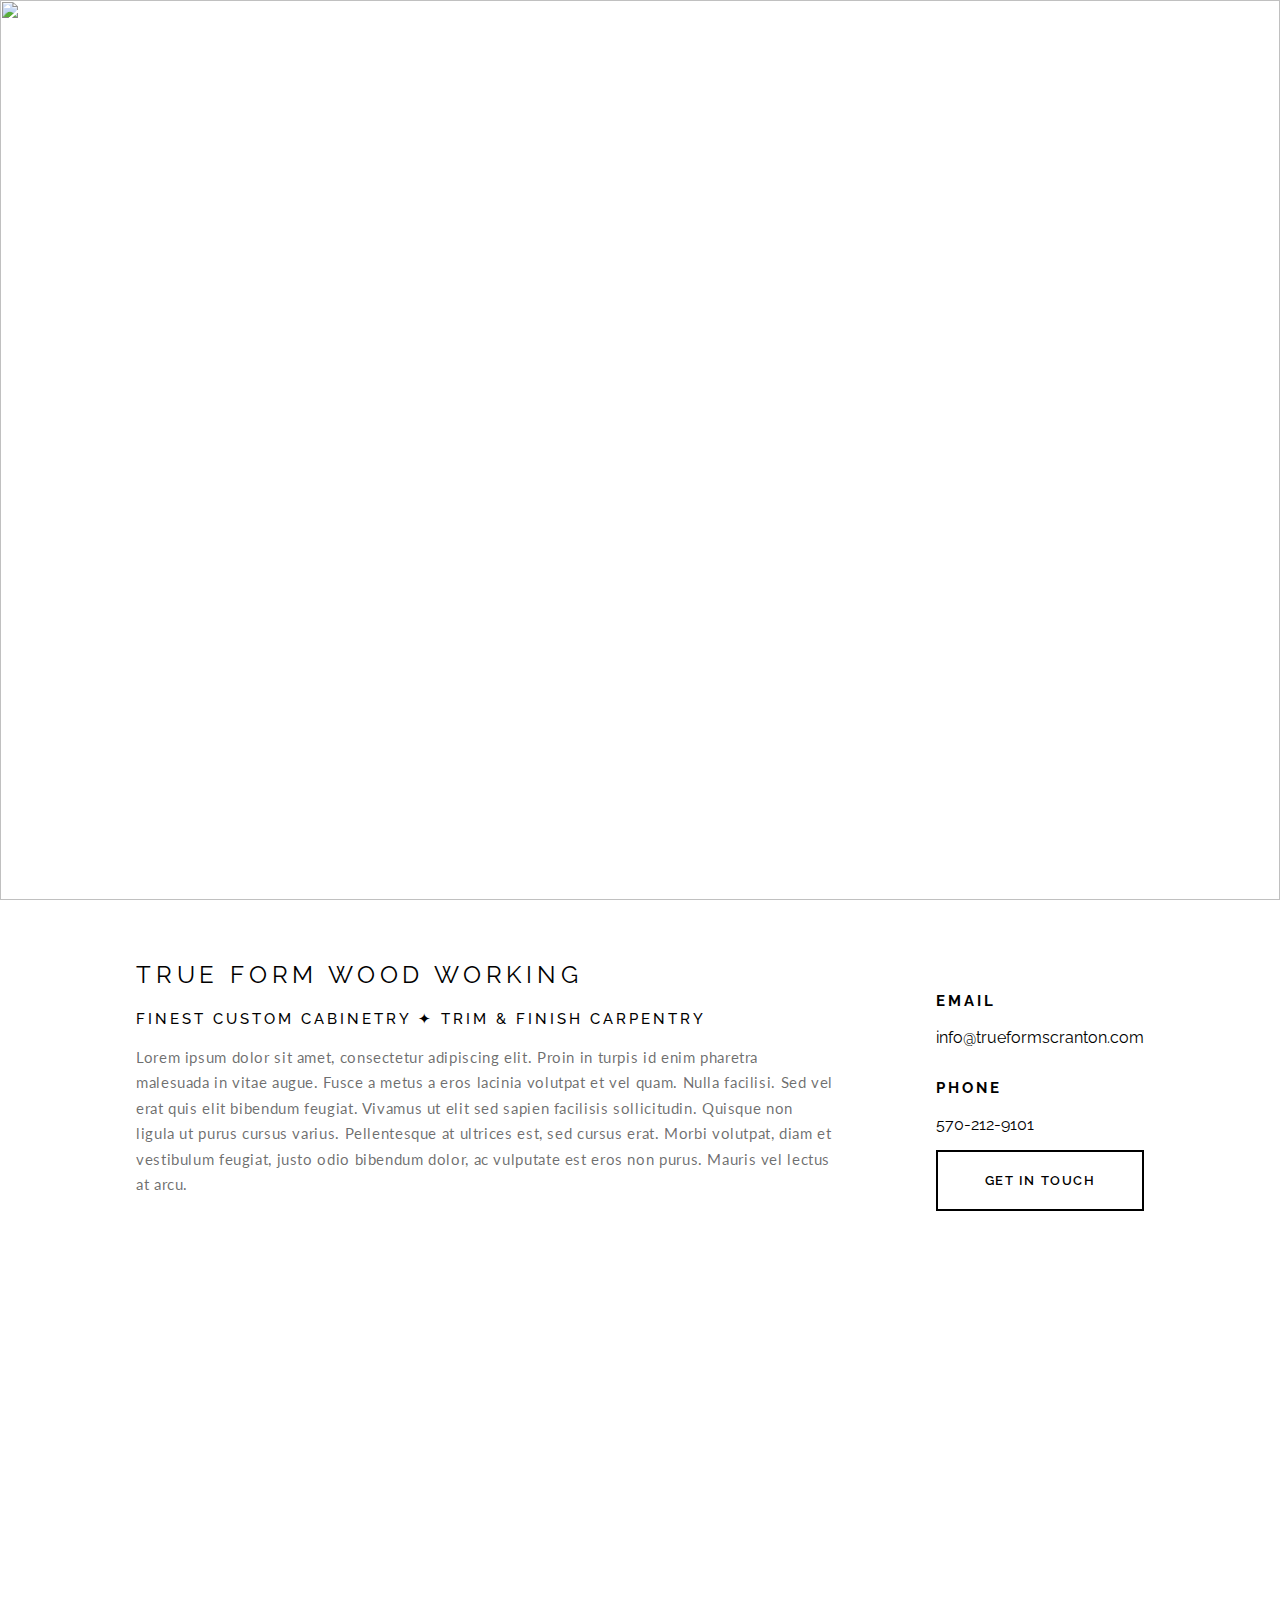
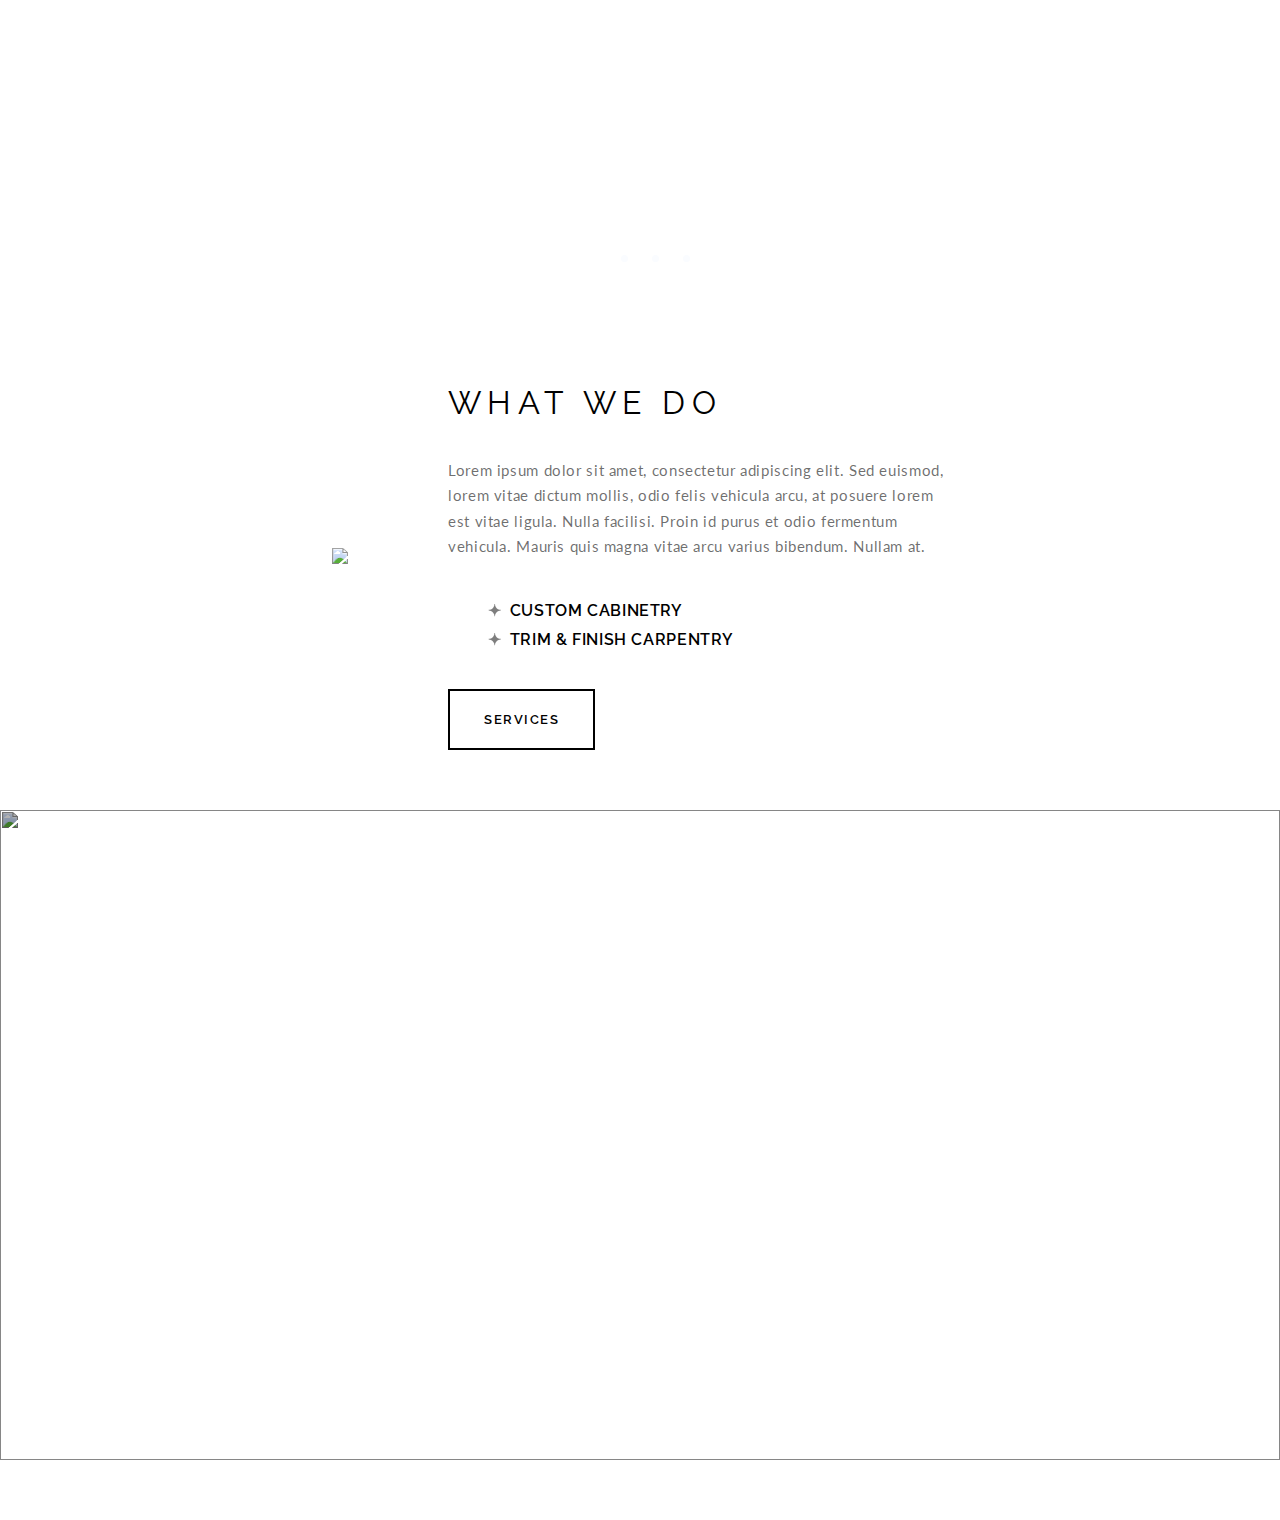
==== index.html @ 5f3b367c "Primo Commito for True Form Woodworking" ====
<!DOCTYPE html>
<html lang="en">
<head>
    <meta charset="UTF-8">
    <meta name="viewport" content="width=device-width, initial-scale=1.0">
    <link rel="stylesheet" href="https://cdnjs.cloudflare.com/ajax/libs/animate.css/4.1.1/animate.min.css"/>
    <link rel="stylesheet" href="styles.css">
    <title>True Form Wood Working</title>
</head>
    <body>
        <header>
            <div class="nav-wrapper">
                <nav class="navbar">
                    <a href="#" class="nav-link">HOME</a>
                    <a href="#" class="nav-link">SERVICES</a>
                    <a href="#" class="nav-link">PORTFOLIO</a>
                    <a href="#" class="nav-link">CONTACT</a>
                </nav>            
            </div>
        </header>

        <div class="main">

            <section style="padding:0;">

                <div class="landing-container">
                    <img class="landing-banner" src="https://picsum.photos/1920/1080">
                    <div class="landing-banner-center">
                        <img class="landing-elem left" src="./images/flourish.png">
                        <div class="landing-content-wrapper">
                            <img src="logo.png" alt="True Form Logo" class="logo">
                            <h1>TRUEFORM</h1>
                        </div>
                        <img class="landing-elem right-fl" src="./images/flourish.png">
                    </div>
                </div>

            </section>



            <section>


                <div class="hero-container">
                    <div class="hero-desc">
                        <h2>TRUE FORM WOOD WORKING</h2>
                        <h3>FINEST CUSTOM CABINETRY ✦ TRIM & FINISH CARPENTRY</h3>
                        <p>Lorem ipsum dolor sit amet, consectetur adipiscing elit. Proin in turpis id enim pharetra malesuada in vitae augue. Fusce a metus a eros lacinia volutpat et vel quam. Nulla facilisi. Sed vel erat quis elit bibendum feugiat. Vivamus ut elit sed sapien facilisis sollicitudin. Quisque non ligula ut purus cursus varius. Pellentesque at ultrices est, sed cursus erat. Morbi volutpat, diam et vestibulum feugiat, justo odio bibendum dolor, ac vulputate est eros non purus. Mauris vel lectus at arcu.</p>
                    </div>
                    <div class="hero-contact">
                        <div>
                            <h3>EMAIL</h3>
                            <p>info@trueformscranton.com</p>
                        </div>
                        <div>
                            <h3>PHONE</h3>
                            <p>570-212-9101</p>
                        </div>
                        <a href="/contact">Get in Touch</a>
                    </div>
                </div>


            </section>



            <section>

                <!-- 4 Image Carousel -->
                <div class="carousel-container">
                    
                    <div class="carousel darken">
                        <div class="carousel-slide" style="background-image: url('https://picsum.photos/1920/1080?random=1');"></div>
                        <div class="carousel-slide" style="background-image: url('https://picsum.photos/1920/1080?random=2');"></div>
                        <div class="carousel-slide" style="background-image: url('https://picsum.photos/1920/1080?random=3');"></div>
                        <div class="carousel-slide" style="background-image: url('https://picsum.photos/1920/1080?random=4');"></div>
                    </div>

                    <div class="carousel-indicators">
                        <span class="indicator active"></span>
                        <span class="indicator"></span>
                        <span class="indicator"></span>
                        <span class="indicator"></span>
                    </div>

                    <div class="carousel-arrow left" onclick="previousSlide()"><</div>
                    <div class="carousel-arrow right" onclick="nextSlide()">></div>

                </div>


            </section>



            <section>


                <div class="services-container">
                    <img class="services-image" src="https://picsum.photos/500/600">
                    <div class="services-desc">
                        <h1>WHAT WE DO</h1>
                        <p>Lorem ipsum dolor sit amet, consectetur adipiscing elit. Sed euismod, lorem vitae dictum mollis, odio felis vehicula arcu, at posuere lorem est vitae ligula. Nulla facilisi. Proin id purus et odio fermentum vehicula. Mauris quis magna vitae arcu varius bibendum. Nullam at.</p>
                        <ul class="service-list">
                            <li>CUSTOM CABINETRY</li>
                            <li>TRIM & FINISH CARPENTRY</li>
                        </ul>
                        <a href="/services">SERVICES</a>
                    </div>
                </div>


            </section>



            <section>


                <div class="full-image-container">
                    <img class="full-image darken" src="https://picsum.photos/1920/1080">
                    <p class="post-hero-p">Quality Craftsmanship</p>
                </div>


            </section>



            <section></section>

        </div>
    </body>
    <script src="scripts.js"></script>
    </script>
</html>
---- styles.css ----
@import url('https://fonts.googleapis.com/css2?family=Raleway:ital,wght@0,100;0,200;0,300;0,400;0,500;0,600;0,700;0,800;0,900;1,100;1,200;1,300;1,400;1,500;1,600;1,700;1,800;1,900&display=swap');
@import url('https://fonts.googleapis.com/css2?family=Lato:ital,wght@0,400;0,700;0,900;1,400;1,700&family=Open+Sans:wght@500&display=swap');

* {
    font-family: Raleway, sans-serif;
    font-weight: 400;
    scroll-behavior: smooth;
}

/* Resetting default margins and paddings */
body, html, .main {
    margin: 0;
    padding: 0;
    width: 100%;
    overflow-x: hidden; /* Prevent horizontal scrolling */
}

strong {
    font-weight: 800;
}

section {
    width: 100%;
    padding: 20px 0px;
}

.full-image-container {
    position: relative;
    display: flex;
    justify-content: center;
    align-items: center;
    width: 100%;
}

.full-image {
    display: block;
    width: 100%;
    height: 650px; /* So it doesn't grow beyond the viewport height */
    object-fit: cover;
}

.darken {
    filter: brightness(.7);
}


/* --------------------------- NAVBAR --------------------------- */

.navbar {
    z-index: 100;
    right: 20px;
    gap: 30px;
    height: 90px;
    display: flex;
    position: fixed;
    align-items: center;
    justify-content: center;
    padding: 1rem 2rem 0 2rem;
}

.nav-link {
    position: relative;
    font-weight: 500;
    font-size: 13px;
    color: white;
    letter-spacing: 2px;
    padding: 5px 5px;
    text-decoration: none;
    transition: background-color 0.3s;
    transition: all 0.3s ease-in-out;
}
.nav-link::after {
    content: '';
    position: absolute;
    bottom: 0;
    left: 0;
    width: 0;
    height: 2px;
    background-color: white;
    transition: width 0.3s ease-in-out;
}
.nav-link:hover::after {
    width: 100%;
}


/* --------------------------- LANDING --------------------------- */

.landing-container {
    display: flex;
    margin: 0 auto;
    align-items: center;
    justify-content: center;
    position: relative;
    min-width: 100vw;
    height: 100vh;
}

.landing-banner {
    width: 100%;
    height: 100%;
    display: block;
    object-fit: cover;
    object-position: center;
}

.landing-banner-center {
    left: 0;
    right: 0;
    margin: 0 auto;
    display: flex;
    position: absolute;
    align-items: center;
    justify-content: center;
}

@keyframes fadeInFromAbove {
    0% {
        opacity: 0;
        transform: translateY(-50px);
    }
    100% {
        opacity: 1;
        transform: translateY(0);
    }
}

.landing-content-wrapper {
    gap: 20px;
    display: flex;
    z-index: 9999;
    max-width: 600px;
    padding: 0 50px;
    align-items: center;
    flex-direction: column;
    justify-content: center;
    opacity: 0;  /* Initially hidden */
    transition: all 0.3s ease-in-out;
    animation: fadeInFromAbove 1s forwards 0.5s;  /* Fades in over 1 second after a 0.5s delay */
}

.landing-content-wrapper h1 {
    color: white;
    font-weight: 900;
    font-size: 2rem;
    letter-spacing: .2em; 
}

.landing-content-wrapper h1 span {
    display: inline-block;
    transform: translateY(0.5em);
    opacity: 0;
    transition: transform 0.2s, opacity 0.2s;
}

@keyframes fadeLeftInFromCenter {
    0% {
        opacity: 0;
        transform: translateX(50px);
    }
    100% {
        opacity: 1;
        transform: translateX(0px);
    }
}

@keyframes fadeRightInFromCenter {
    0% {
        opacity: 0;
        transform: translateX(-50px) scaleX(-1);
    }
    100% {
        opacity: 1;
        transform: translateX(0px) scaleX(-1);
    }
}

.landing-elem {
    width: 20%;
    z-index: 9999;
    transform: translateX(0);
    opacity: 0;  /* Initially hidden */
}

.left {
    animation: fadeLeftInFromCenter 1s forwards 2s;
}

.right-fl {
    -webkit-transform: scaleX(-1);
    transform: scaleX(-1);
    animation: fadeRightInFromCenter 1s forwards 2s;
}

.logo {
    height: 300px;
    padding: 0px 20px;
    filter: brightness(2);
    transition: all 0.3s ease-in-out;
}


/* --------------------------- CAROUSEL --------------------------- */

.main {
    margin: 0 auto;
    overflow: hidden;
}

.carousel-container {
    position: relative;
    width: 100%;
    height: 650px;
    margin: 0 auto;
    overflow: hidden;
}

.carousel {
    height: 100%;
    transition: transform 1s ease-in-out;
}

.carousel-slide {
    position: absolute;
    top: 0;
    left: 0;
    width: 100%;
    height: 100%;
    opacity: 0;
    transition: opacity 1s ease-in-out;
    background-size: cover;
    background-position: center;
}

.carousel-slide:nth-child(1) { /* The first slide should be visible by default */
    opacity: 1;
}

.carousel-indicators {
    display: flex;
    margin: 0 auto;
    justify-content: center;
    align-items: center;
    transform: translateY(-50px);
    gap: 20px;
}

.indicator {
    width: 7px;
    height: 7px;
    border: 2px solid white;
    border-radius: 50%;
    cursor: pointer;
    background-color: rgba(240, 248, 255, 0.359);
    transition: background-color 0.3s ease-in-out;
}

.indicator.active {
    background-color: white;
}

.carousel-arrow {
    top: 50%;
    z-index: 10;
    font-size: 2em;
    cursor: pointer;
    font-weight: 100;
    position: absolute;
    color: rgb(255, 255, 255);
    transform: translateY(-50%) scale(1, 1.5);
    transition: color 0.3s ease-in-out;
}
.carousel-arrow:hover {
    color: white;
}

.carousel-arrow.left {
    left: 20px;
}

.carousel-arrow.right {
    right: 20px;
}


/* --------------------------- HERO --------------------------- */

.hero-container {
    gap: 100px;
    margin: 0 auto;
    display: flex;
    flex-wrap: wrap;
    justify-content: center;
    align-items: center;
    max-width: 1200px;
    padding: 20px 20px 0 20px;
}

.hero-desc {
    max-width: 700px;
}

.hero-desc h2 {
    font-weight: 400;
    letter-spacing: .2em;   
}

.hero-desc h3 {
    font-weight: 500;
    font-size: 15px;
    line-height: 1.4em;
    letter-spacing: .2em;
    text-transform: uppercase;
}

.hero-desc p {
    font-family: Lato;
    font-weight: 400;
    font-size: 15px;
    line-height: 1.7em;
    letter-spacing: .63px;
    color: rgba(0,0,0,.58);
}

.hero-contact {
    display: flex;
    max-height: 200px;
    flex-direction: column;
    justify-content: space-evenly;
}

.hero-contact h3 {
    font-weight: 700;
    font-size: 15px;
    line-height: 1.4em;
    letter-spacing: .2em;
    text-transform: uppercase;
}

.hero-contact a {
    position: relative;
    color: black;
    font-size: 13px;
    font-weight: 600;
    padding: 21px 34px;
    text-decoration: none;
    letter-spacing: 1.52px;
    text-align: center;
    text-transform: uppercase;
    border: 2px solid black;
    transition: all 0.3s;
}

.hero-contact a::after {
    content: "";
    position: absolute;
    top: 0;
    right: 100%;
    bottom: 0;
    width: 0%;
    background-color: black;
    transition: all 0.3s;
    z-index: -1;
}

/* Hover effect */
.hero-contact a:hover {
    color: white;
}

.hero-contact a:hover::after {
    right: 0;
    width: 100%;
}


/* --------------------------- POST HERO --------------------------- */

.post-hero-p {
    position: absolute;
    color: white;
    font-weight: 500;
    font-size: 2rem;
    line-height: 1.4em;
    letter-spacing: .2em;
    text-transform: uppercase;
    text-align: center;
    filter: contrast(1.5);
    z-index: 2; /* To ensure the text is always on top */
}


/* ---------------------------- SERVICES ---------------------------- */

.services-container {
    gap: 100px;
    margin: 0 auto;
    display: flex;
    flex-wrap: wrap;
    justify-content: center;
    align-items: center;
    max-width: 1200px;
    padding: 20px;
}

.services-desc {
    display: flex;
    flex-direction: column;
    align-items: flex-start;
    justify-content: space-evenly;
    max-width: 700px;
}

.services-desc h1 {
    font-weight: 400;
    letter-spacing: .2em;   
}

.services-desc p {
    max-width: 500px;
    font-family: Lato;
    font-weight: 400;
    font-size: 15px;
    line-height: 1.7em;
    letter-spacing: .63px;
    color: rgba(0,0,0,.58);
}

.service-list {
    list-style-type: none;
    margin-bottom: 40px;
}

.service-list li {
    padding-top: 10px;
    font-weight: 600;
    letter-spacing: .63px;
}

.service-list li::before {
    content: "✦"; /* Custom character or symbol */
    margin-right: 8px;
    opacity: .5; /* Adjust as necessary */
}

.services-desc a {
    color: black;
    font-size: 13px;
    font-weight: 600;
    text-align: center;
    padding: 21px 34px;
    position: relative;
    text-decoration: none;
    letter-spacing: 1.52px;
    text-transform: uppercase;
    border: 2px solid black;
    transition: all 0.3s;
}

.services-desc a::before {
    content: "";
    position: absolute;
    top: 0;
    right: 100%;
    bottom: 0;
    width: 0%;
    background-color: black;
    transition: all 0.3s;
    z-index: -1;
}

/* Hover effect */
.services-desc a:hover {
    color: white;
}

.services-desc a:hover::before {
    right: 0;
    width: 100%;
}

/* --------------------------- RESPONSIVE --------------------------- */

@media (max-width: 768px) {
    .navbar {
        flex-direction: column;
    }

    .nav-link {
        margin: 0.5rem 0;
    }
}
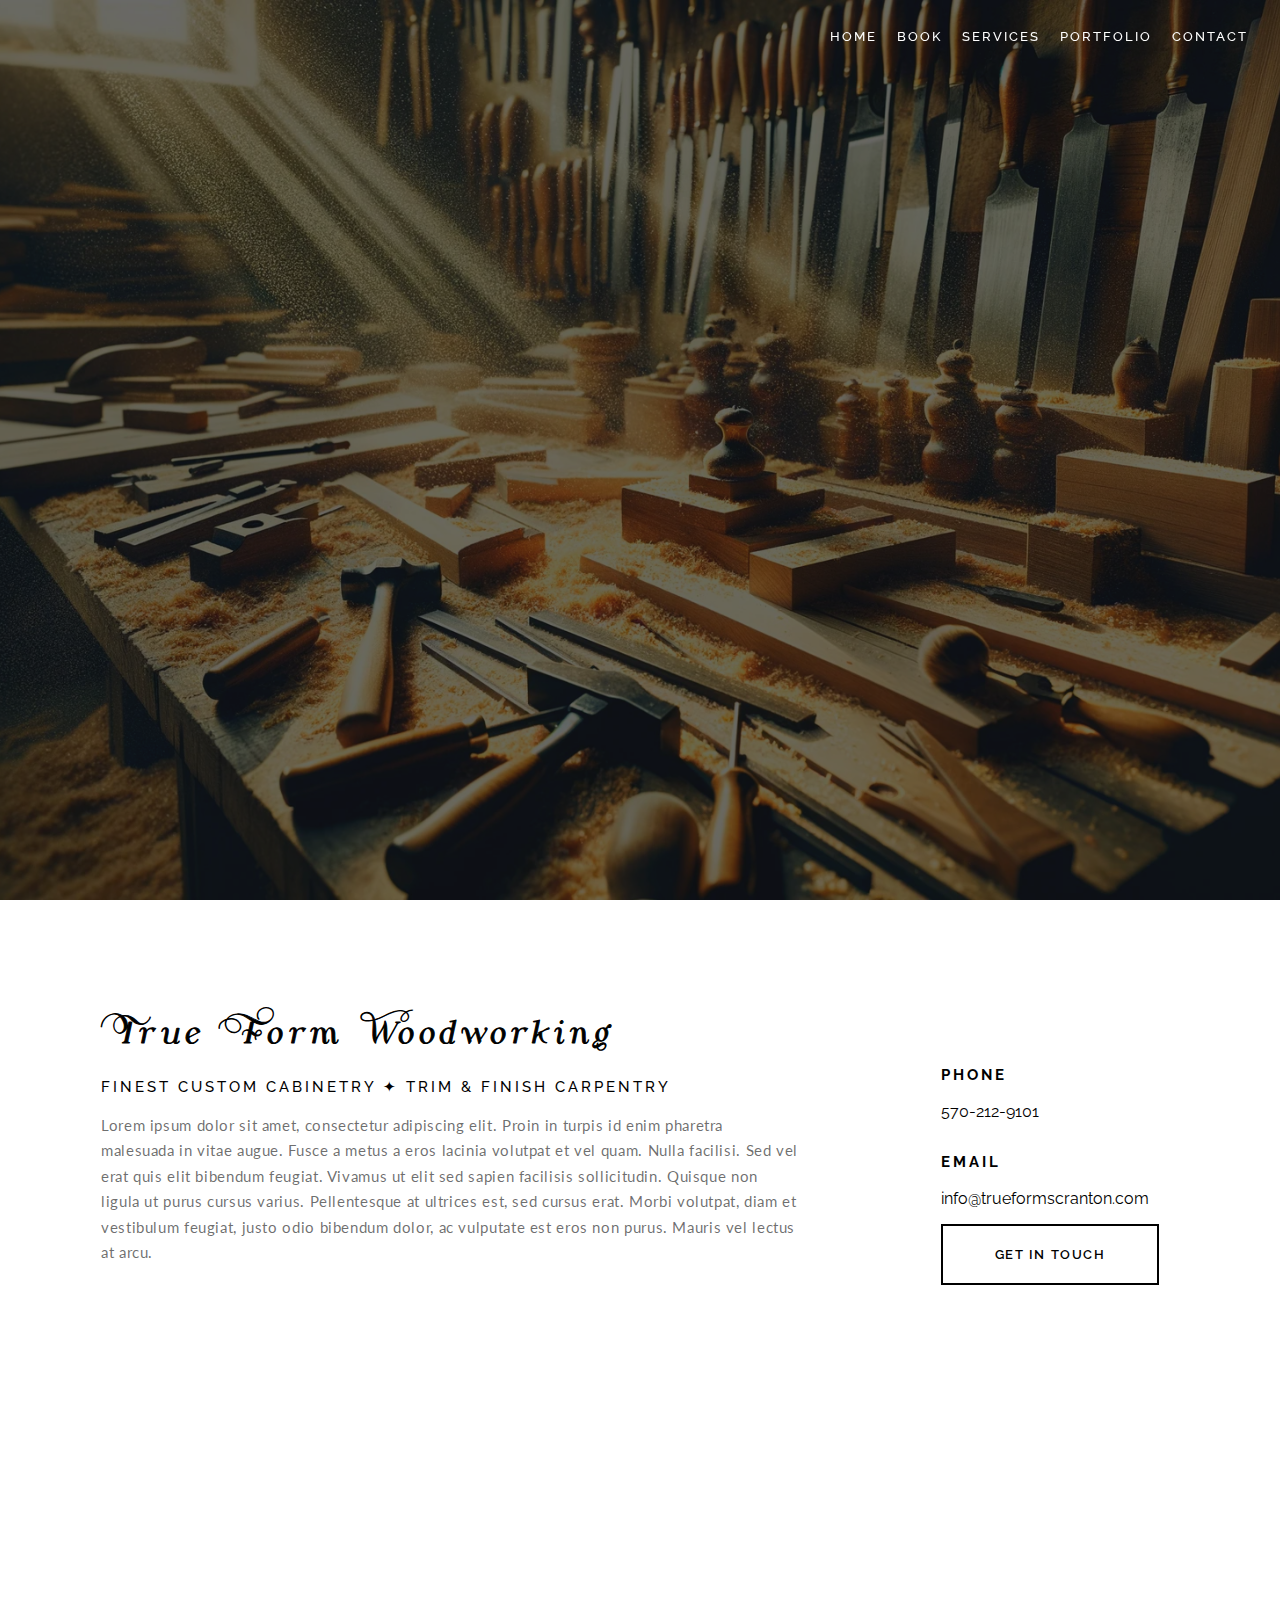
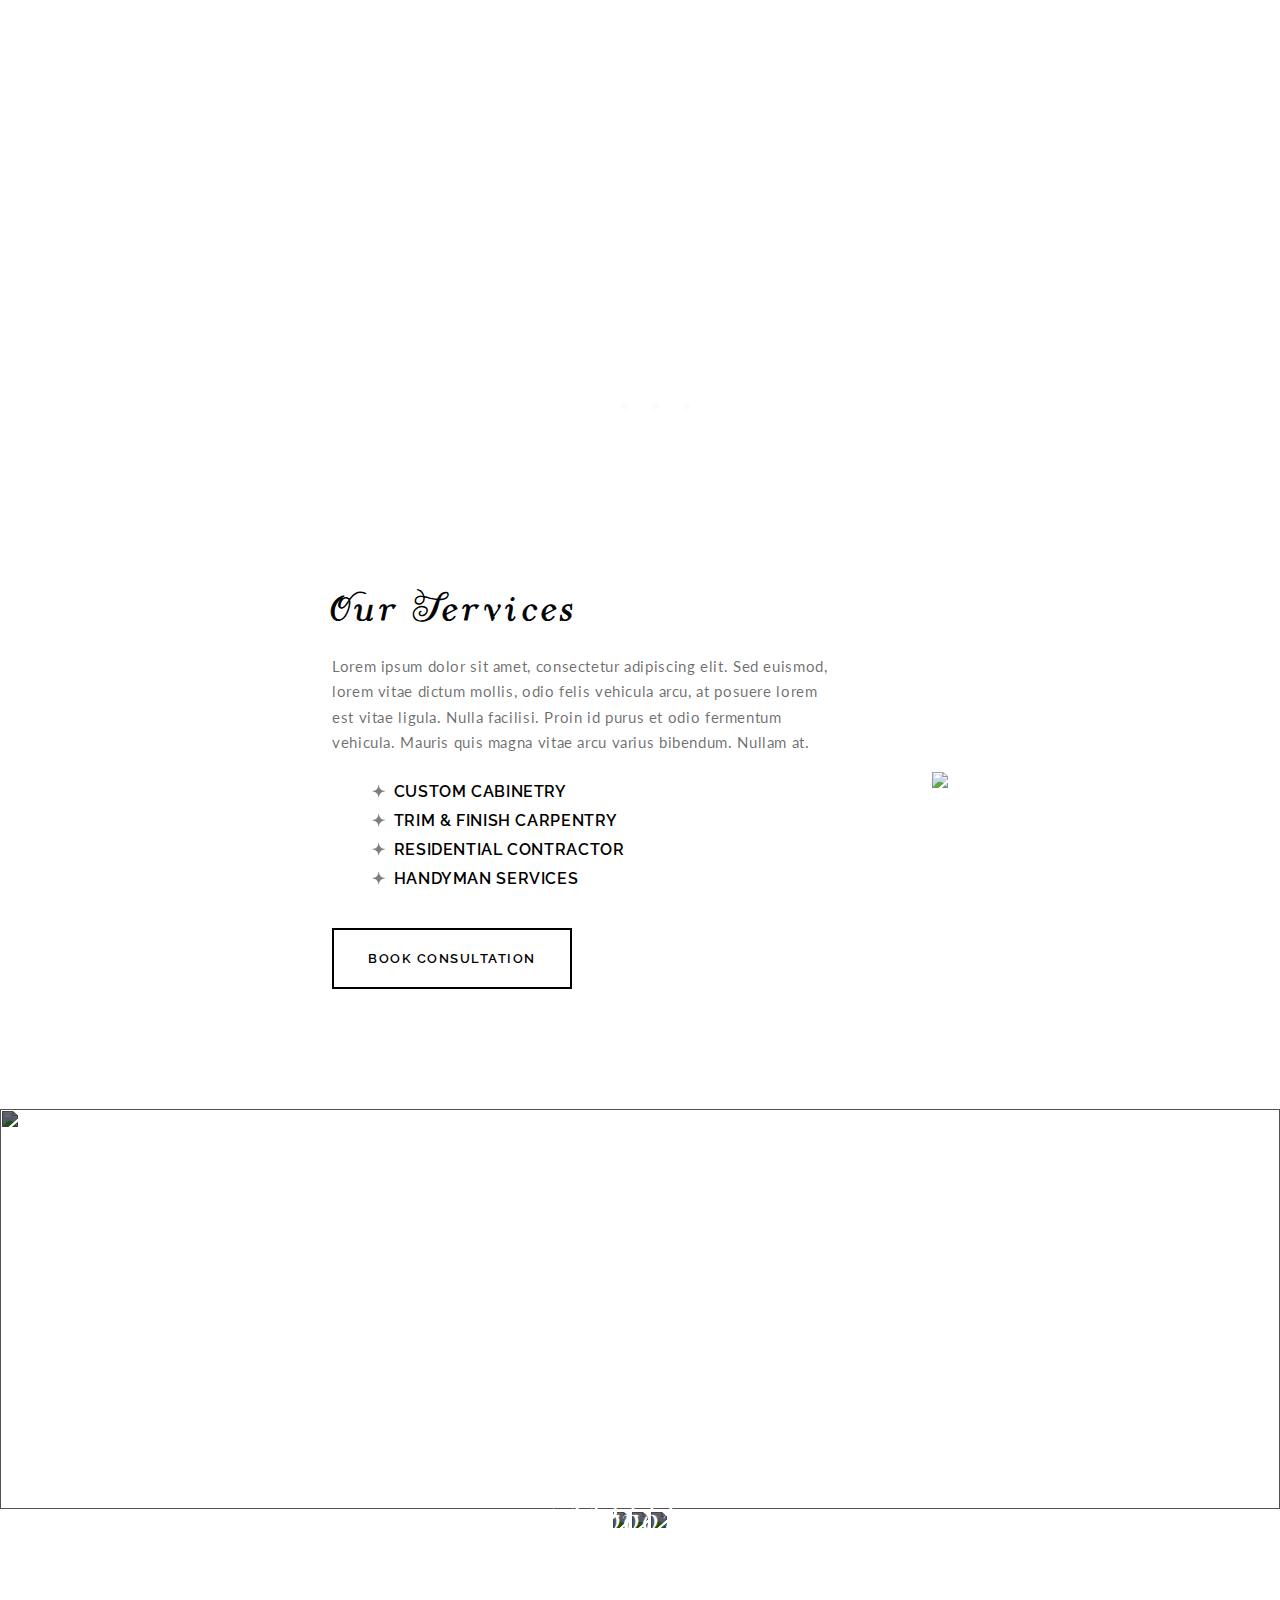
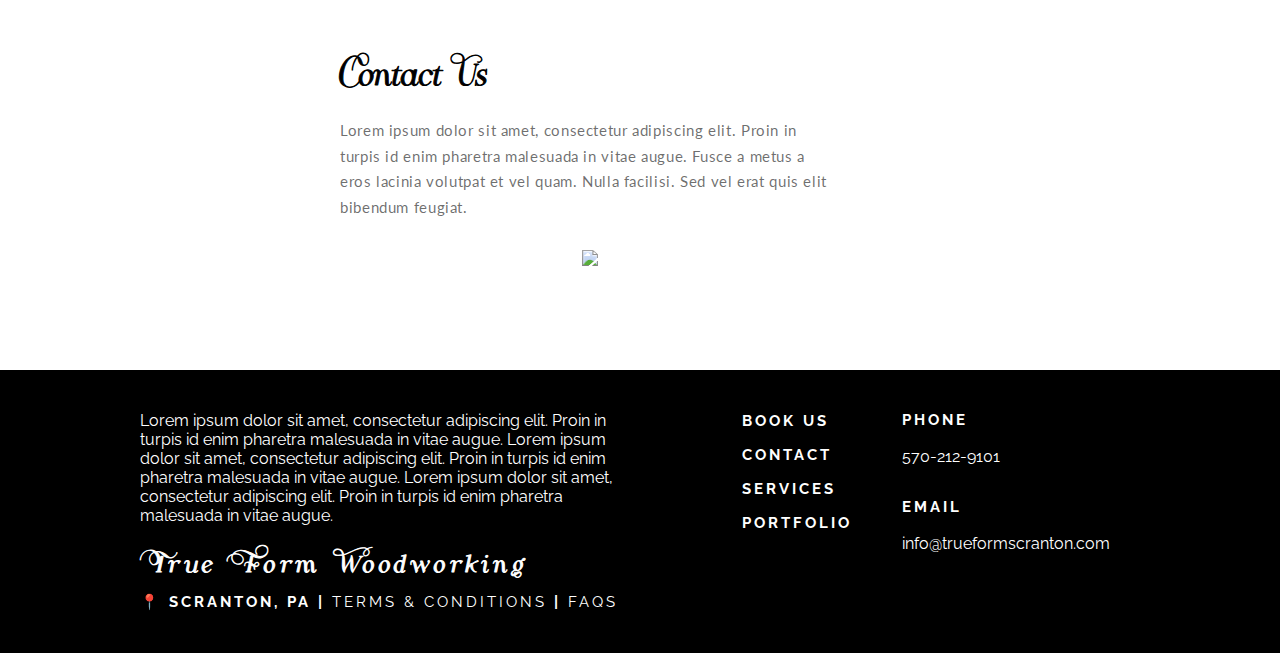
==== commit d62da770: "Web Deploy Pre-prep" ====
--- a/index.html
+++ b/index.html
@@ -1,6 +1,15 @@
 <!DOCTYPE html>
 <html lang="en">
 <head>
+    <!-- Google tag (gtag.js) -->
+    <script async src="https://www.googletagmanager.com/gtag/js?id=G-HLRBK0ZXD8"></script>
+    <script>
+    window.dataLayer = window.dataLayer || [];
+    function gtag(){dataLayer.push(arguments);}
+    gtag('js', new Date());
+
+    gtag('config', 'G-HLRBK0ZXD8');
+    </script>
     <meta charset="UTF-8">
     <meta name="viewport" content="width=device-width, initial-scale=1.0">
     <link rel="stylesheet" href="https://cdnjs.cloudflare.com/ajax/libs/animate.css/4.1.1/animate.min.css"/>
@@ -8,33 +17,50 @@
     <title>True Form Wood Working</title>
 </head>
     <body>
+
+        
         <header>
+
+
             <div class="nav-wrapper">
+                <div class="nav-toggle" id="navMenu">
+                    <hr class="top"/>
+                    <hr class="btm"/>
+                </div>
                 <nav class="navbar">
-                    <a href="#" class="nav-link">HOME</a>
-                    <a href="#" class="nav-link">SERVICES</a>
-                    <a href="#" class="nav-link">PORTFOLIO</a>
-                    <a href="#" class="nav-link">CONTACT</a>
+                    <a href="./index.html" class="nav-link">HOME</a>
+                    <a href="./schedule.html" class="nav-link">BOOK</a>
+                    <a href="./index.html#services" class="nav-link">SERVICES</a>
+                    <a href="./index.html#portfolio" class="nav-link">PORTFOLIO</a>
+                    <a href="./index.html#contact" class="nav-link">CONTACT</a>
                 </nav>            
             </div>
+
+
         </header>
 
+
+
         <div class="main">
 
-            <section style="padding:0;">
+
+            <section class="animate__animated animate__fadeIn">
+
 
                 <div class="landing-container">
-                    <img class="landing-banner" src="https://picsum.photos/1920/1080">
+                    <img class="landing-banner darken" src="./images/workshop_tools.png">
                     <div class="landing-banner-center">
-                        <img class="landing-elem left" src="./images/flourish.png">
+                        <img class="landing-elem left-fl" src="./images/flourish.png">
                         <div class="landing-content-wrapper">
-                            <img src="logo.png" alt="True Form Logo" class="logo">
-                            <h1>TRUEFORM</h1>
+                            <img src="./images/logo.png" alt="True Form Logo" class="logo">
+                            <h1>TRUEFORM‎ </h1>
+                            <h2>woodworking‎ </h2>
                         </div>
                         <img class="landing-elem right-fl" src="./images/flourish.png">
                     </div>
                 </div>
 
+
             </section>
 
 
@@ -42,22 +68,27 @@
             <section>
 
 
-                <div class="hero-container">
+                <div class="hero-container nav-color-diff">
                     <div class="hero-desc">
-                        <h2>TRUE FORM WOOD WORKING</h2>
+                        <h2>True Form Woodworking</h2>
                         <h3>FINEST CUSTOM CABINETRY ✦ TRIM & FINISH CARPENTRY</h3>
                         <p>Lorem ipsum dolor sit amet, consectetur adipiscing elit. Proin in turpis id enim pharetra malesuada in vitae augue. Fusce a metus a eros lacinia volutpat et vel quam. Nulla facilisi. Sed vel erat quis elit bibendum feugiat. Vivamus ut elit sed sapien facilisis sollicitudin. Quisque non ligula ut purus cursus varius. Pellentesque at ultrices est, sed cursus erat. Morbi volutpat, diam et vestibulum feugiat, justo odio bibendum dolor, ac vulputate est eros non purus. Mauris vel lectus at arcu.</p>
                     </div>
-                    <div class="hero-contact">
-                        <div>
-                            <h3>EMAIL</h3>
-                            <p>info@trueformscranton.com</p>
+                    <div class="hero-contact-wrapper">
+                        <div class="hero-img">
+                            <img src="https://picsum.photos/600/500?random=8">
                         </div>
-                        <div>
-                            <h3>PHONE</h3>
-                            <p>570-212-9101</p>
+                        <div class="hero-contact">
+                            <div>
+                                <h3>PHONE</h3>
+                                <p><a class="link" type="tel" href="tel:570-212-9101">570-212-9101</a></p>
+                            </div>
+                            <div>
+                                <h3>EMAIL</h3>
+                                <p><a class="link" type="email" href="mailto:info@trueformscranton.com">info@trueformscranton.com</a></p>
+                            </div>
+                            <a class="contact-btn" href="#contact">Get in Touch</a>
                         </div>
-                        <a href="/contact">Get in Touch</a>
                     </div>
                 </div>
 
@@ -67,11 +98,12 @@
 
 
             <section>
+
 
                 <!-- 4 Image Carousel -->
                 <div class="carousel-container">
                     
-                    <div class="carousel darken">
+                    <div class="carousel">
                         <div class="carousel-slide" style="background-image: url('https://picsum.photos/1920/1080?random=1');"></div>
                         <div class="carousel-slide" style="background-image: url('https://picsum.photos/1920/1080?random=2');"></div>
                         <div class="carousel-slide" style="background-image: url('https://picsum.photos/1920/1080?random=3');"></div>
@@ -95,44 +127,130 @@
 
 
 
-            <section>
-
-
-                <div class="services-container">
-                    <img class="services-image" src="https://picsum.photos/500/600">
+            <section id="services">
+
+
+                <div class="services-container nav-color-diff">
                     <div class="services-desc">
-                        <h1>WHAT WE DO</h1>
+                        <h2>Our Services</h2>
                         <p>Lorem ipsum dolor sit amet, consectetur adipiscing elit. Sed euismod, lorem vitae dictum mollis, odio felis vehicula arcu, at posuere lorem est vitae ligula. Nulla facilisi. Proin id purus et odio fermentum vehicula. Mauris quis magna vitae arcu varius bibendum. Nullam at.</p>
                         <ul class="service-list">
                             <li>CUSTOM CABINETRY</li>
                             <li>TRIM & FINISH CARPENTRY</li>
+                            <li>RESIDENTIAL CONTRACTOR</li>
+                            <li>HANDYMAN SERVICES</li>
                         </ul>
-                        <a href="/services">SERVICES</a>
-                    </div>
-                </div>
-
-
-            </section>
-
-
-
-            <section>
+                        <a href="./schedule.html">Book Consultation</a>
+                    </div>
+                    <img class="services-image" src="https://picsum.photos/500/600">
+
+                </div>
+
+
+            </section>
+
+
+
+            <section id="portfolio">
 
 
                 <div class="full-image-container">
                     <img class="full-image darken" src="https://picsum.photos/1920/1080">
-                    <p class="post-hero-p">Quality Craftsmanship</p>
-                </div>
-
-
-            </section>
-
-
-
-            <section></section>
+                    <div class="portfolio-heading">
+                        <h2 class="portfolio-header">Experienced Craftsmanship<hr/></h2>
+                        <p class="portfolio-subheader">Lorem ipsum dolor sit amet, consectetur adipiscing elit. Proin in turpis id enim pharetra malesuada in vitae augue. Fusce a metus a eros lacinia volutpat et vel quam. Nulla facilisi. Sed vel erat quis elit bibendum feugiat. Vivamus ut elit sed sapien facilisis sollicitudin.</p>
+                    </div>
+                </div>
+                <div class="portfolio-container">
+                    <div class="project">
+                        <a href="https://www.google.com">
+                            <img class="darken" src="https://picsum.photos/1080/1080?random=1">
+                            <h4>Project</h4>
+                        </a>
+                    </div>
+                    <div class="project">
+                        <a href="https://www.google.com">
+                            <img class="darken" src="https://picsum.photos/1080/1080?random=2">
+                            <h4>Project</h4>
+                        </a>
+                    </div>
+                    <div class="project">
+                        <a href="https://www.google.com">
+                            <img class="darken" src="https://picsum.photos/1080/1080?random=3">
+                            <h4>Project</h4>
+                        </a>
+                    </div>
+                </div>
+
+
+            </section>
+
+
+
+            <section id="contact">
+
+
+                <div class="contact-container nav-color-diff">
+                    <div class="contact-desc">
+                        <h2>Contact Us</h2>
+                        <p>Lorem ipsum dolor sit amet, consectetur adipiscing elit. Proin in turpis id enim pharetra malesuada in vitae augue. Fusce a metus a eros lacinia volutpat et vel quam. Nulla facilisi. Sed vel erat quis elit bibendum feugiat.</p>
+                        <div class="contact-img"><img src="https://picsum.photos/600/500?random=9"></div>
+                    </div>
+                    <div class="contact-form">
+                        <script charset="utf-8" type="text/javascript" src="//js.hsforms.net/forms/embed/v2.js"></script>
+                        <script>
+                          hbspt.forms.create({
+                            region: "na1",
+                            portalId: "44510780",
+                            formId: "4582876b-f729-411e-af87-884e6dd70962"
+                          });
+                        </script>
+                    </div>
+                </div>
+
+
+            </section>
+
 
         </div>
+        <!-- Start of HubSpot Embed Code -->
+        <script type="text/javascript" id="hs-script-loader" async defer src="//js.hs-scripts.com/44510780.js"></script>
+        <!-- End of HubSpot Embed Code -->
     </body>
+
+
+
+    <footer>
+
+
+        <div class="footer-container">
+            <div class="footer-desc">
+                <p>Lorem ipsum dolor sit amet, consectetur adipiscing elit. Proin in turpis id enim pharetra malesuada in vitae augue. Lorem ipsum dolor sit amet, consectetur adipiscing elit. Proin in turpis id enim pharetra malesuada in vitae augue. Lorem ipsum dolor sit amet, consectetur adipiscing elit. Proin in turpis id enim pharetra malesuada in vitae augue.</p>
+                <div class="text-logo">True Form Woodworking</div>
+                <p class="footer-mini-info">📍 SCRANTON, PA | <a>TERMS & CONDITIONS</a> | <a>FAQs</a></p>
+            </div>
+            <div class="footer-links-contact">
+                <ul class="footer-link-list">
+                    <li><a href="./schedule.html">BOOK US</a></li>
+                    <li><a href="./index.html#contact">CONTACT</a></li>
+                    <li><a href="./index.html#services">SERVICES</a></li>
+                    <li><a href="./index.html#portfolio.html">PORTFOLIO</a></li>
+                </ul>
+                <div class="footer-contact">
+                    <div>
+                        <h3>PHONE</h3>
+                        <p><a class="link" type="tel" href="tel:570-212-9101">570-212-9101</a></p>
+                    </div>
+                    <div>
+                        <h3>EMAIL</h3>
+                        <p><a class="link" type="email" href="mailto:info@trueformscranton.com">info@trueformscranton.com</a></p>
+                    </div>
+                    <!-- <a class="footer-contact-btn" href="/contact">Get in Touch</a> -->
+                </div>
+            </div>
+        </div>
+        
+
+    </footer>
     <script src="scripts.js"></script>
-    </script>
-</html>+</html>
--- a/styles.css
+++ b/styles.css
@@ -1,5 +1,11 @@
 @import url('https://fonts.googleapis.com/css2?family=Raleway:ital,wght@0,100;0,200;0,300;0,400;0,500;0,600;0,700;0,800;0,900;1,100;1,200;1,300;1,400;1,500;1,600;1,700;1,800;1,900&display=swap');
 @import url('https://fonts.googleapis.com/css2?family=Lato:ital,wght@0,400;0,700;0,900;1,400;1,700&family=Open+Sans:wght@500&display=swap');
+@font-face {
+    font-family: 'Noir Jolie';
+    src: url('./font/noirjolie.otf') format('opentype');
+    font-weight: normal;
+    font-style: normal;
+}
 
 * {
     font-family: Raleway, sans-serif;
@@ -12,7 +18,19 @@
     margin: 0;
     padding: 0;
     width: 100%;
+    scroll-behavior: smooth;
     overflow-x: hidden; /* Prevent horizontal scrolling */
+}
+
+/* Hide scrollbar for Chrome, Safari and Opera */
+html::-webkit-scrollbar {
+    display: none;
+}
+  
+/* Hide scrollbar for IE, Edge and Firefox */
+html {
+    -ms-overflow-style: none;  /* IE and Edge */
+    scrollbar-width: none;  /* Firefox */
 }
 
 strong {
@@ -21,12 +39,17 @@
 
 section {
     width: 100%;
-    padding: 20px 0px;
+    padding: 0 0 100px 0;
+}
+
+section > div:first-child {
+    padding-top: 20px;
 }
 
 .full-image-container {
     position: relative;
     display: flex;
+    flex-direction: column;
     justify-content: center;
     align-items: center;
     width: 100%;
@@ -35,22 +58,59 @@
 .full-image {
     display: block;
     width: 100%;
-    height: 650px; /* So it doesn't grow beyond the viewport height */
+    height: 400px; /* So it doesn't grow beyond the viewport height */
     object-fit: cover;
 }
 
 .darken {
-    filter: brightness(.7);
+    filter: brightness(.4) saturate(1.75) contrast(.90);
+
+}
+
+h2 {
+    -webkit-text-stroke: 1px; /* This is not standard and works only in some browsers */
+    font-family: 'Noir Jolie', sans-serif;
+    font-size: 2em;
 }
 
 
 /* --------------------------- NAVBAR --------------------------- */
+
+.nav-wrapper{
+    display: flex;
+    align-items: baseline;
+}
+
+.nav-toggle {
+    opacity: 0%;
+    margin: 20px;
+    cursor: default;
+    position: fixed;
+    z-index: 9999;
+    transition: all .2rgba(165, 42, 42, 0.132)-out;
+}
+
+/* .nav-toggle:hover .vert {
+    transform: rotate(90deg) translateX(5px);
+    transition: all .2s ease-in-out;
+}
+.nav-toggle:hover .horz {
+    transform: translateY(-3px);
+    transition: all .2s ease-in-out;
+} */
+
+.nav-toggle hr{
+    width: 20px;
+    margin: 6px 0;
+    border: 1px solid white;
+    transition: all .2s ease-in-out;
+}
 
 .navbar {
     z-index: 100;
-    right: 20px;
-    gap: 30px;
-    height: 90px;
+    right: 0px;
+    gap: 20px;
+    height: 40px;
     display: flex;
     position: fixed;
     align-items: center;
@@ -59,15 +119,34 @@
 }
 
 .nav-link {
+    color: white;
     position: relative;
     font-weight: 500;
     font-size: 13px;
-    color: white;
     letter-spacing: 2px;
-    padding: 5px 5px;
+    padding: 6px 0px;
+    text-transform: lowercase;
     text-decoration: none;
+    mix-blend-mode: difference;
     transition: background-color 0.3s;
+    text-transform: uppercase;
     transition: all 0.3s ease-in-out;
+}
+.nav-link::before {
+    content: '✦';
+    position: absolute;
+    right: 0;
+    left: 0;
+    opacity: 0%;
+    bottom: -25px;
+    margin-bottom: 10px;
+    text-align: center;
+    transform: rotate(360deg) scale(0);
+    transition: all 0.3s ease-in-out;
+}
+.nav-link:hover::before {
+    opacity: 100%;
+    transform: rotate(-360deg) scale(1.1);
 }
 .nav-link::after {
     content: '';
@@ -77,10 +156,24 @@
     width: 0;
     height: 2px;
     background-color: white;
-    transition: width 0.3s ease-in-out;
-}
-.nav-link:hover::after {
-    width: 100%;
+    transition: all 0.3s ease-in-out;
+}
+
+.navbar.within-color-diff .nav-link {
+    color: #A52A2A; /* Light brown text color */
+    font-weight: 600;
+}
+
+.navbar.within-color-diff .nav-link::after {
+    background-color: #A52A2A;
+}
+
+#navMenu.within-color-diff hr {
+    border: 1px solid black;
+}
+
+#navMenu.active hr {
+    border: 1px solid white !important;
 }
 
 
@@ -91,6 +184,7 @@
     margin: 0 auto;
     align-items: center;
     justify-content: center;
+    padding-top: 0px !important;
     position: relative;
     min-width: 100vw;
     height: 100vh;
@@ -126,7 +220,6 @@
 }
 
 .landing-content-wrapper {
-    gap: 20px;
     display: flex;
     z-index: 9999;
     max-width: 600px;
@@ -136,20 +229,40 @@
     justify-content: center;
     opacity: 0;  /* Initially hidden */
     transition: all 0.3s ease-in-out;
-    animation: fadeInFromAbove 1s forwards 0.5s;  /* Fades in over 1 second after a 0.5s delay */
+    animation: fadeInFromAbove 2s forwards .5s;  /* Fades in over 1 second after a 0.5s delay */
 }
 
 .landing-content-wrapper h1 {
     color: white;
     font-weight: 900;
-    font-size: 2rem;
+    font-size: 2.5rem;
+    margin: 0;
     letter-spacing: .2em; 
 }
 
 .landing-content-wrapper h1 span {
+    opacity: 0;
     display: inline-block;
     transform: translateY(0.5em);
+    transition: transform 0.2s, opacity 0.2s;
+}
+
+.landing-content-wrapper h2 {
+    margin: 0;
+    color: white;
+    opacity: 75%;
+    font-size: 1.2rem;
+    text-align: center;
+    letter-spacing: .15em;
+    font-family: 'Noir Jolie', sans-serif;
+}
+
+.landing-content-wrapper h2 span {
     opacity: 0;
+    -webkit-text-stroke: 0px;
+    display: inline-block;
+    transform: translateY(-0.5em);
+    font-family: 'Noir Jolie', sans-serif;
     transition: transform 0.2s, opacity 0.2s;
 }
 
@@ -182,19 +295,19 @@
     opacity: 0;  /* Initially hidden */
 }
 
-.left {
-    animation: fadeLeftInFromCenter 1s forwards 2s;
+.left-fl {
+    animation: fadeLeftInFromCenter 2s forwards 1s;
 }
 
 .right-fl {
     -webkit-transform: scaleX(-1);
     transform: scaleX(-1);
-    animation: fadeRightInFromCenter 1s forwards 2s;
+    animation: fadeRightInFromCenter 2s forwards 1s;
 }
 
 .logo {
     height: 300px;
-    padding: 0px 20px;
+    padding: 0 0 20px 0;
     filter: brightness(2);
     transition: all 0.3s ease-in-out;
 }
@@ -252,11 +365,15 @@
     border-radius: 50%;
     cursor: pointer;
     background-color: rgba(240, 248, 255, 0.359);
-    transition: background-color 0.3s ease-in-out;
+    transition: all 0.3s ease-in-out;
+}
+.indicator:hover {
+    transform: scale(1.3);
 }
 
 .indicator.active {
     background-color: white;
+    transform: scale(1.3);
 }
 
 .carousel-arrow {
@@ -268,10 +385,11 @@
     position: absolute;
     color: rgb(255, 255, 255);
     transform: translateY(-50%) scale(1, 1.5);
-    transition: color 0.3s ease-in-out;
+    transition: all 0.2s ease-in-out;
 }
 .carousel-arrow:hover {
     color: white;
+    font-weight: 500;
 }
 
 .carousel-arrow.left {
@@ -293,14 +411,16 @@
     justify-content: center;
     align-items: center;
     max-width: 1200px;
-    padding: 20px 20px 0 20px;
+    padding: 0 20px;
 }
 
 .hero-desc {
+    padding: 0 20px;
     max-width: 700px;
 }
 
 .hero-desc h2 {
+    margin-top: 0;
     font-weight: 400;
     letter-spacing: .2em;   
 }
@@ -322,11 +442,25 @@
     color: rgba(0,0,0,.58);
 }
 
+.hero-contact-wrapper {
+    gap: 50px;
+    display: flex;
+    flex: wrap;
+    padding: 20px;
+    align-items: center;
+    justify-content: center;
+}
+
 .hero-contact {
     display: flex;
+    padding: 0 20px 0 0;
     max-height: 200px;
     flex-direction: column;
     justify-content: space-evenly;
+}
+
+.hero-img {
+    display: none;
 }
 
 .hero-contact h3 {
@@ -337,7 +471,17 @@
     text-transform: uppercase;
 }
 
-.hero-contact a {
+.hero-contact .link {
+    color: black;
+    padding: 5px 10px 5px 0;
+    text-decoration: none;
+    transition: all 0.3s ease-in-out;
+}
+.hero-contact .link:hover {
+    text-decoration: 2px underline dotted;
+}
+
+.contact-btn {
     position: relative;
     color: black;
     font-size: 13px;
@@ -351,7 +495,7 @@
     transition: all 0.3s;
 }
 
-.hero-contact a::after {
+.contact-btn::after {
     content: "";
     position: absolute;
     top: 0;
@@ -364,29 +508,13 @@
 }
 
 /* Hover effect */
-.hero-contact a:hover {
-    color: white;
-}
-
-.hero-contact a:hover::after {
+.contact-btn:hover {
+    color: white;
+}
+
+.contact-btn:hover::after {
     right: 0;
     width: 100%;
-}
-
-
-/* --------------------------- POST HERO --------------------------- */
-
-.post-hero-p {
-    position: absolute;
-    color: white;
-    font-weight: 500;
-    font-size: 2rem;
-    line-height: 1.4em;
-    letter-spacing: .2em;
-    text-transform: uppercase;
-    text-align: center;
-    filter: contrast(1.5);
-    z-index: 2; /* To ensure the text is always on top */
 }
 
 
@@ -400,7 +528,7 @@
     justify-content: center;
     align-items: center;
     max-width: 1200px;
-    padding: 20px;
+    padding: 0 20px;
 }
 
 .services-desc {
@@ -411,7 +539,7 @@
     max-width: 700px;
 }
 
-.services-desc h1 {
+.services-desc h2 {
     font-weight: 400;
     letter-spacing: .2em;   
 }
@@ -421,6 +549,7 @@
     font-family: Lato;
     font-weight: 400;
     font-size: 15px;
+    margin: 0 auto;
     line-height: 1.7em;
     letter-spacing: .63px;
     color: rgba(0,0,0,.58);
@@ -479,14 +608,509 @@
     width: 100%;
 }
 
+
+/* --------------------------- PORTFOLIO --------------------------- */
+
+.portfolio-heading {
+    margin: 0 auto;
+    position: absolute;
+    text-align: center;
+    align-items: center;
+    justify-content: space-around;
+}
+.portfolio-heading hr {
+    width: 50px;
+    border-radius: 3px 0 2px 1px;
+    border: 1px solid white;
+}
+
+.portfolio-header {
+    color: white;
+    font-weight: 500;
+    font-size: 3rem;
+    margin: 0;
+    line-height: 4rem;
+    letter-spacing: .2em;
+    text-align: center;
+    filter: contrast(1.5);
+    font-family: 'Noir Jolie', sans-serif;
+    z-index: 2; /* To ensure the text is always on top */
+}
+
+.portfolio-subheader {
+    width: 50%;
+    margin: 0 auto;
+    font-family: Lato;
+    font-weight: 400;
+    font-size: 15px;
+    line-height: 1.7em;
+    letter-spacing: .63px;
+    color: white;
+    text-align: center;
+    filter: contrast(1.5);
+    z-index: 2; /* To ensure the text is always on top */ 
+}
+
+.portfolio-desc {
+    text-align: center;
+    justify-content: center;
+    align-items: center;
+}
+
+.portfolio-container {
+    gap: 3px;
+    width: 100%;
+    display: flex;
+    margin: 3px auto 0 auto;
+    flex-direction: row;
+    align-items: stretch;
+    justify-content: center;
+} 
+
+.project {
+    display: flex;
+    justify-content: center;
+    align-items: center;
+    flex-direction: column;
+    position: relative;
+    text-align: center;
+    max-width: 2000px;
+    transition: all .3s ease-in-out;
+}
+.project:hover {
+    filter: brightness(2);
+    cursor: pointer;
+}
+.project:hover .project h4 {
+    filter: brightness(-2);
+}
+
+.project img {
+    max-width: 100%;
+    object-fit: cover;
+}
+
+.project h4 {
+    top: 50%;
+    left: 50%;
+    margin: 0 auto;
+    color: white;
+    font-weight: 400;
+    font-size: 2rem;
+    position: absolute;
+    letter-spacing: .2em;
+    text-align: center;
+    transform: translate(-50%, -50%);
+    font-family: 'Noir Jolie', sans-serif;
+}
+
+/* --------------------------- CONTACT --------------------------- */
+
+.contact-container {
+    gap: 100px;
+    margin: 0 auto;
+    display: flex;
+    flex-wrap: wrap;
+    justify-content: center;
+    align-items: start;
+    max-width: 1200px;
+    padding: 0px 20px;
+}
+
+.contact-desc {
+    display: flex;
+    justify-content: center;
+    align-items: flex-start;
+    flex-direction: column;
+}
+
+.contact-desc h2 {
+    margin-top: 10px;
+}
+
+.contact-desc p {
+    max-width: 500px;
+    font-family: Lato;
+    font-weight: 400;
+    font-size: 15px;
+    margin: 0 auto;
+    line-height: 1.7em;
+    letter-spacing: .63px;
+    color: rgba(0,0,0,.58);
+}
+
+.contact-img {
+    margin: 0 auto;
+    max-width: 500px;
+}
+
+.contact-desc img {
+    width: 100%;
+    padding-top: 30px;
+}
+
+.contact-form {
+    max-width: 500px;
+}
+
+
+/* --------------------------- FOOTER --------------------------- */
+
+footer {
+    width: 100%;
+    background-color: black;
+}
+
+.footer-container {
+    gap: 20px;
+    z-index: -999;
+    display: flex;
+    margin: 0 auto;
+    color: white;
+    max-width: 1000px;
+    padding: 25px 35px;
+    align-items: baseline;
+    justify-content: space-between;
+}
+
+footer p {
+    max-width: 500px;
+}
+
+.footer-link-list {
+    gap: 15px;
+    display: flex;
+    padding: 0;
+    flex-direction: column;
+    list-style-type: none;
+}
+
+.footer-link-list a {
+    font-weight: 700;
+    color: white;
+    font-size: 15px;
+    cursor: pointer;
+    letter-spacing: .2em;
+    text-decoration: none;
+}
+
+.footer-link-list a:hover {
+    text-decoration: 2px underline dotted;
+}
+
+footer .text-logo {
+    margin-top: 30px;
+    font-weight: 400;
+    letter-spacing: .2em;
+    -webkit-text-stroke: 1px; /* This is not standard and works only in some browsers */
+    font-family: 'Noir Jolie', sans-serif;
+    font-size: 1.5em;
+}
+
+.footer-contact-wrapper {
+    gap: 50px;
+    display: flex;
+    flex: wrap;
+    padding: 20px;
+    align-items: center;
+    justify-content: center;
+}
+
+.footer-links-contact {
+    gap: 50px;
+    display: flex;
+    padding: 0 0 0 25px;
+}
+
+.footer-contact {
+    display: flex;
+    padding: 0 20px 0 0;
+    max-height: 200px;
+    flex-direction: column;
+    justify-content: space-evenly;
+}
+
+.footer-img {
+    display: none;
+}
+
+.footer-contact h3 {
+    font-weight: 700;
+    font-size: 15px;
+    line-height: 1.4em;
+    letter-spacing: .2em;
+    text-transform: uppercase;
+}
+
+.footer-contact .link {
+    color: white;
+    padding: 5px 10px 5px 0;
+    text-decoration: none;
+    transition: all 0.3s ease-in-out;
+}
+.footer-contact .link:hover {
+    text-decoration: 2px underline dotted;
+}
+
+.footer-mini-info {
+    font-weight: 700;
+    font-size: 15px;
+    line-height: 1.4em;
+    letter-spacing: .2em;
+    text-transform: uppercase;
+}
+
+.footer-mini-info a:hover {
+    cursor: pointer;
+    text-decoration: dotted underline 2px;
+}
+
+/* .footer-contact-btn {
+    position: relative;
+    color: white;
+    font-size: 13px;
+    font-weight: 600;
+    padding: 21px 34px;
+    text-decoration: none;
+    letter-spacing: 1.52px;
+    text-align: center;
+    text-transform: uppercase;
+    border: 2px solid white;
+    transition: all 0.3s;
+}
+
+.footer-contact-btn::after {
+    content: "";
+    position: absolute;
+    top: 0;
+    right: 100%;
+    bottom: 0;
+    width: 0%;
+    background-color: white;
+    transition: all 0.3s;
+    z-index: -1;
+}
+
+.footer-contact-btn:hover {
+    z-index: 1;
+    color: black;
+}
+
+.footer-contact-btn:hover::after {
+    right: 0;
+    width: 100%;
+} */
+
+
+/* --------------------------- SCHEDULE --------------------------- */
+
+.schedule-container {
+    gap: 25px;
+    margin: 0 auto;
+    margin-top: 75px;
+    display: flex;
+    flex-wrap: wrap;
+    justify-content: center;
+    align-items: start;
+    max-width: 1200px;
+    padding: 0px 20px;
+}
+
+.schedule-desc {
+    display: flex;
+    justify-content: center;
+    align-items: flex-start;
+    flex-direction: column;
+}
+
+.schedule-desc h2 {
+    margin-top: 10px;
+}
+
+.schedule-desc p {
+    max-width: 850px;
+    font-family: Lato;
+    font-weight: 400;
+    font-size: 15px;
+    margin: 0 auto;
+    line-height: 1.7em;
+    letter-spacing: .63px;
+    color: rgba(0,0,0,.58);
+}
+
+.schedule-img {
+    margin: 0 auto;
+    max-width: 500px;
+}
+
+.schedule-desc img {
+    width: 100%;
+    padding-top: 30px;
+}
+
+.schedule-form {
+    width: 1000px;
+}
+
+
 /* --------------------------- RESPONSIVE --------------------------- */
+
+@media (max-width: 1180px) {
+    .hero-container {
+        gap: 50px;
+        padding: 15px;
+    }
+
+    .hero-img {
+        display: unset;
+        width: 100%;
+        height: 234px;
+    }
+    .hero-img img {
+        width: 300px;
+        height: 100%;
+        object-fit: cover;
+    }
+
+    .services-desc {
+        padding: 15px;
+    }
+}
+
+@media (max-width: 900px) {
+    .footer-container {
+        margin: 0 auto;
+        justify-content: center;
+        align-items: center;
+        flex-direction: column;
+    }
+
+    .footer-links-contact {
+        padding: 0 20px;
+    }
+}
 
 @media (max-width: 768px) {
     .navbar {
+        left: 0;
+        right: 0;
+        opacity: 0;
+        width: 100vw;
+        width: 100svw;
+        height: 100vh;
+        height: 100svh;
+        z-index: 99999;
+        padding: 18px 0 0 0;
         flex-direction: column;
+        transform: translateX(-100%);
+        transition: all 0.2s ease-in-out;
+        justify-content: flex-start;
+        background-color: #A52A2A;
+    }
+
+    .navbar.active {
+        opacity: 100%;
+        transform: translateX(0);
+    }
+
+    .nav-toggle {
+        cursor: pointer;
+        z-index: 999999;
+        opacity: 100%;
+    }
+
+    .nav-toggle.active .top {
+        transform: rotate(45deg) translateX(5px) translateY(7px);
+        border: 1px solid white;
+    }
+
+    .nav-toggle.active .btm {
+        transform: rotate(-45deg) translateX(-1px) translateY(-1px);
+        border: 1px solid white;
     }
 
     .nav-link {
+        text-align: left;
+        font-size: 17px;
+        padding: 5px 10px;
         margin: 0.5rem 0;
-    }
-}
+        border: 2px solid transparent;
+    }
+
+    .landing-content-wrapper {
+        padding: 0;
+    }
+
+    .logo {
+        height: 250px;
+    }
+
+    .hero-desc h2 {
+        line-height: 1.3em;
+    }
+
+    .services-container {
+        gap: 50px;
+    }
+
+    .service-list {
+        padding-left: 0px;
+    }
+
+    .portfolio-header {
+        font-size: 2rem;
+        line-height: 3rem;
+    }
+
+    .portfolio-subheader {
+        width: 90vw;
+        width: 90svw;
+    }
+
+    .project {
+        max-width: 100vw;
+        max-width: 100svw;
+    }
+
+    .portfolio-container {
+        flex-wrap: wrap;
+    }
+}
+
+@media (max-width: 620px) {
+    .hero-img {
+        display: none;
+    }
+
+    .hero-container {
+        gap: 20px;
+        align-items: flex-start;
+        justify-content: flex-start;
+    }
+
+    footer {
+        gap: 40px;
+        flex-wrap: wrap;
+        justify-content: center;
+    }
+}
+
+@media (max-width: 450px) {
+    .footer-links-contact {
+        gap: 15px;
+        flex-direction: column;
+    }
+}
+
+
+@media (max-width: 300px) {
+    .portfolio-header {
+        font-size: 1.5rem;
+        line-height: 2rem;
+    }
+
+    .hero-desc h2 {
+        text-align: center;
+    }
+}
+
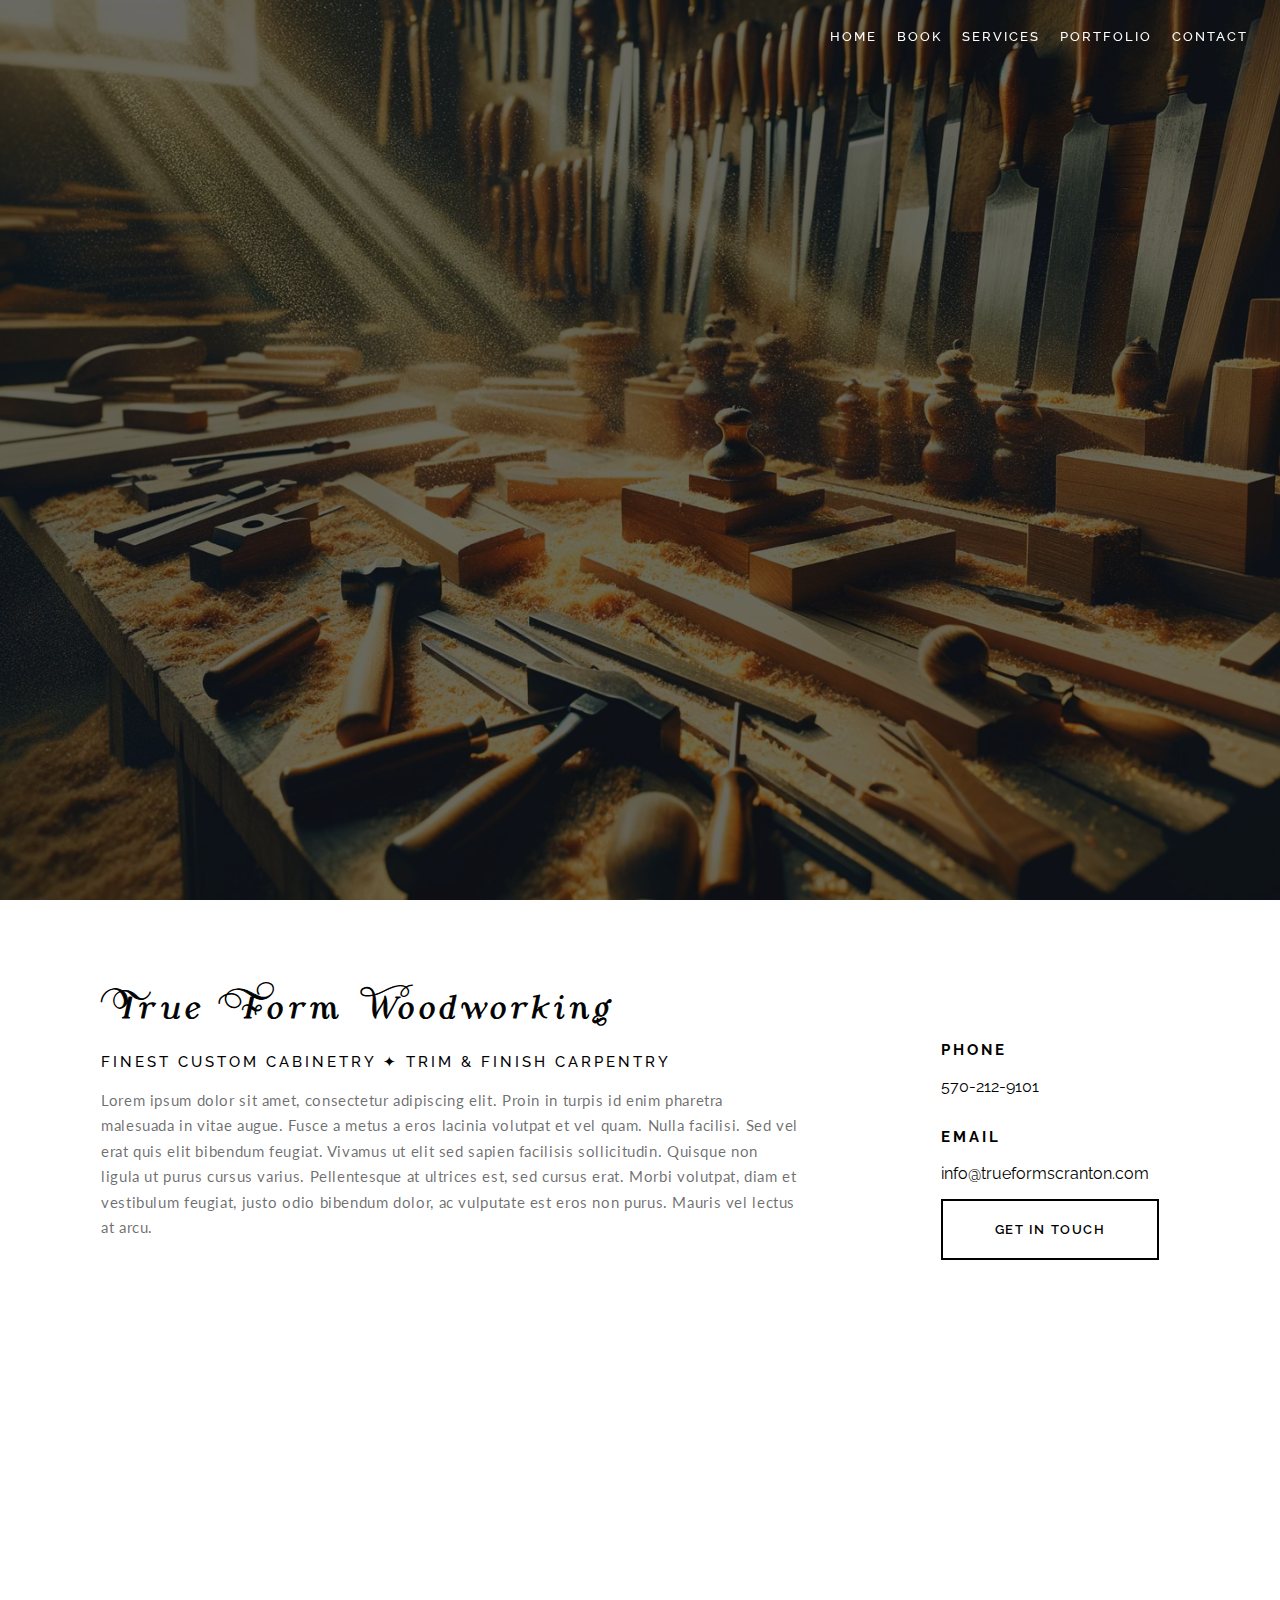
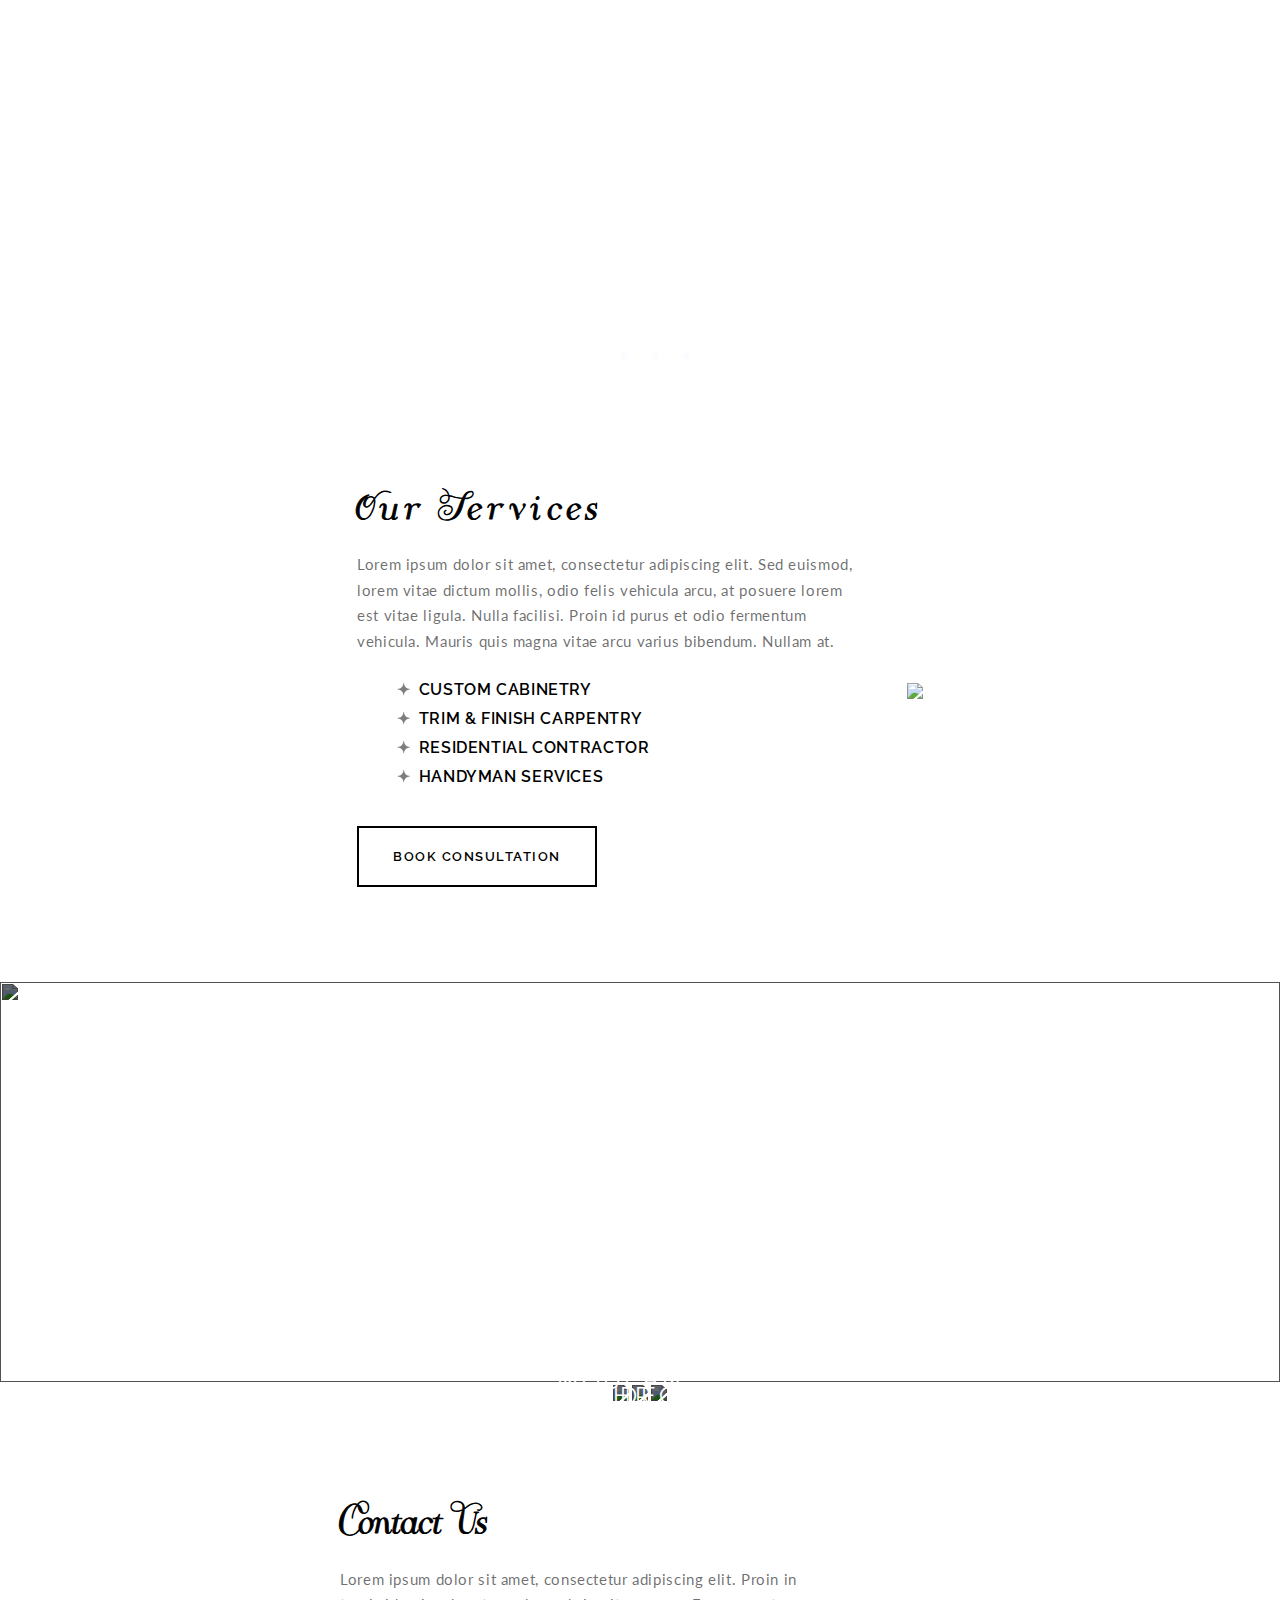
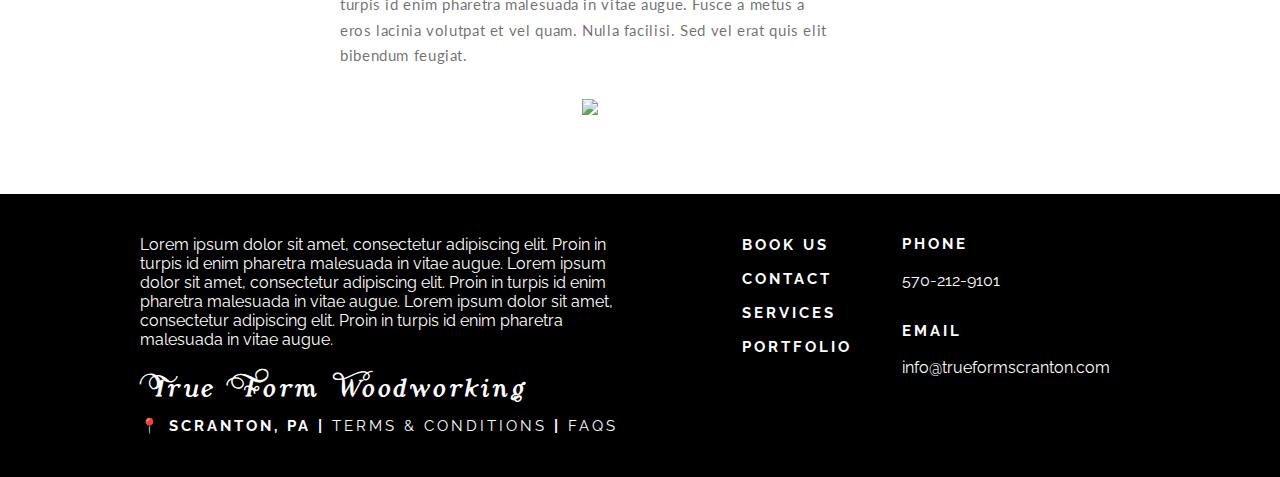
==== commit d1d7a634: "Pre-Launch Prep 90%" ====
--- a/index.html
+++ b/index.html
@@ -13,7 +13,8 @@
     <meta charset="UTF-8">
     <meta name="viewport" content="width=device-width, initial-scale=1.0">
     <link rel="stylesheet" href="https://cdnjs.cloudflare.com/ajax/libs/animate.css/4.1.1/animate.min.css"/>
-    <link rel="stylesheet" href="styles.css">
+    <link rel="stylesheet" href="./css/styles.css">
+    <link rel="stylesheet" href="./css/project-popup.css">
     <title>True Form Wood Working</title>
 </head>
     <body>
@@ -40,15 +41,35 @@
         </header>
 
 
+        <div class="project-popup-container" id="popupContainer">
+
+            <div class="project-popup" id="modernHomeView">
+                <div class="project-popup-top">
+                    <h3>Modern Home</h3>
+                    <div class="popup-toggle" id="popupToggle">&#x2715</div>
+                </div>
+
+                <div class="slideshow-controls">
+                    <span class="slideshow-arrow left" id="prevSlide"><</span>
+                    <span class="slideshow-arrow right" id="nextSlide">></span>
+                </div>
+                
+                <div class="project-popup-desc">
+                    <p>Lorem ipsum dolor sit amet, consectetur adipiscing elit. Proin in turpis id enim pharetra malesuada in vitae augue. Fusce a metus a eros lacinia volutpat et vel quam. Nulla facilisi.</p>
+                </div>
+            </div>
+
+        </div>
 
         <div class="main">
 
 
-            <section class="animate__animated animate__fadeIn">
+            <section class="animate__animated animate__fadeIn" style="margin:unset;">
+
 
 
                 <div class="landing-container">
-                    <img class="landing-banner darken" src="./images/workshop_tools.png">
+                    <img class="landing-banner darken parallax" src="./images/workshop_tools.png">
                     <div class="landing-banner-center">
                         <img class="landing-elem left-fl" src="./images/flourish.png">
                         <div class="landing-content-wrapper">
@@ -61,14 +82,16 @@
                 </div>
 
 
-            </section>
-
-
-
-            <section>
-
-
-                <div class="hero-container nav-color-diff">
+
+            </section>
+
+
+
+            <section class="nav-color-diff">
+
+
+
+                <div class="hero-container">
                     <div class="hero-desc">
                         <h2>True Form Woodworking</h2>
                         <h3>FINEST CUSTOM CABINETRY ✦ TRIM & FINISH CARPENTRY</h3>
@@ -76,7 +99,7 @@
                     </div>
                     <div class="hero-contact-wrapper">
                         <div class="hero-img">
-                            <img src="https://picsum.photos/600/500?random=8">
+                            <img src="https://picsum.photos/600/400?random=8">
                         </div>
                         <div class="hero-contact">
                             <div>
@@ -93,6 +116,7 @@
                 </div>
 
 
+
             </section>
 
 
@@ -100,8 +124,9 @@
             <section>
 
 
+
                 <!-- 4 Image Carousel -->
-                <div class="carousel-container">
+                <div class="carousel-container parallax">
                     
                     <div class="carousel">
                         <div class="carousel-slide" style="background-image: url('https://picsum.photos/1920/1080?random=1');"></div>
@@ -123,14 +148,16 @@
                 </div>
 
 
-            </section>
-
-
-
-            <section id="services">
-
-
-                <div class="services-container nav-color-diff">
+
+            </section>
+            
+            <div id="services"></div>
+
+            <section class="nav-color-diff">
+
+
+
+                <div class="services-container">
                     <div class="services-desc">
                         <h2>Our Services</h2>
                         <p>Lorem ipsum dolor sit amet, consectetur adipiscing elit. Sed euismod, lorem vitae dictum mollis, odio felis vehicula arcu, at posuere lorem est vitae ligula. Nulla facilisi. Proin id purus et odio fermentum vehicula. Mauris quis magna vitae arcu varius bibendum. Nullam at.</p>
@@ -142,59 +169,64 @@
                         </ul>
                         <a href="./schedule.html">Book Consultation</a>
                     </div>
-                    <img class="services-image" src="https://picsum.photos/500/600">
-
-                </div>
-
-
-            </section>
-
-
-
-            <section id="portfolio">
-
-
-                <div class="full-image-container">
-                    <img class="full-image darken" src="https://picsum.photos/1920/1080">
-                    <div class="portfolio-heading">
-                        <h2 class="portfolio-header">Experienced Craftsmanship<hr/></h2>
-                        <p class="portfolio-subheader">Lorem ipsum dolor sit amet, consectetur adipiscing elit. Proin in turpis id enim pharetra malesuada in vitae augue. Fusce a metus a eros lacinia volutpat et vel quam. Nulla facilisi. Sed vel erat quis elit bibendum feugiat. Vivamus ut elit sed sapien facilisis sollicitudin.</p>
-                    </div>
-                </div>
-                <div class="portfolio-container">
-                    <div class="project">
-                        <a href="https://www.google.com">
-                            <img class="darken" src="https://picsum.photos/1080/1080?random=1">
-                            <h4>Project</h4>
-                        </a>
-                    </div>
-                    <div class="project">
-                        <a href="https://www.google.com">
-                            <img class="darken" src="https://picsum.photos/1080/1080?random=2">
-                            <h4>Project</h4>
-                        </a>
-                    </div>
-                    <div class="project">
-                        <a href="https://www.google.com">
-                            <img class="darken" src="https://picsum.photos/1080/1080?random=3">
-                            <h4>Project</h4>
-                        </a>
-                    </div>
-                </div>
-
-
-            </section>
-
-
-
-            <section id="contact">
-
-
-                <div class="contact-container nav-color-diff">
+                    <img class="services-image parallax" src="https://picsum.photos/500/600">
+
+                </div>
+
+
+
+            </section>
+            
+            <div id="portfolio"></div>
+
+            <section>
+
+
+                <div class="parallax">
+                    <div class="full-image-container">
+                        <img class="full-image darken" src="https://picsum.photos/1920/1080?random=1">
+                        <div class="portfolio-heading">
+                            <h2 class="portfolio-header">Superior Craftsmanship<hr/></h2>
+                            <p class="portfolio-subheader">Lorem ipsum dolor sit amet, consectetur adipiscing elit. Proin in turpis id enim pharetra malesuada in vitae augue. Fusce a metus a eros lacinia volutpat et vel quam. Nulla facilisi. Sed vel erat quis elit bibendum feugiat. Vivamus ut elit sed sapien facilisis sollicitudin.</p>
+                        </div>
+                    </div>
+                    <div class="portfolio-container">
+                        <div class="project" id="modernHome">
+                            <a>
+                                <img class="darken" src="https://picsum.photos/1080/1080?random=1">
+                                <h4>Modern Home</h4>
+                            </a>
+                        </div>
+                        <div class="project">
+                            <a>
+                                <img class="darken" src="https://picsum.photos/1080/1080?random=2">
+                                <h4>Bathroom</h4>
+                            </a>
+                        </div>
+                        <div class="project">
+                            <a>
+                                <img class="darken" src="https://picsum.photos/1080/1080?random=3">
+                                <h4>Deck</h4>
+                            </a>
+                        </div>
+                    </div>
+                </div>
+
+
+
+            </section>
+            
+            <div id="contact"></div>
+
+            <section class="nav-color-diff" style="margin-bottom:75px;">
+
+
+
+                <div class="contact-container">
                     <div class="contact-desc">
                         <h2>Contact Us</h2>
                         <p>Lorem ipsum dolor sit amet, consectetur adipiscing elit. Proin in turpis id enim pharetra malesuada in vitae augue. Fusce a metus a eros lacinia volutpat et vel quam. Nulla facilisi. Sed vel erat quis elit bibendum feugiat.</p>
-                        <div class="contact-img"><img src="https://picsum.photos/600/500?random=9"></div>
+                        <div class="contact-img parallax"><img src="https://picsum.photos/600/500?random=9"></div>
                     </div>
                     <div class="contact-form">
                         <script charset="utf-8" type="text/javascript" src="//js.hsforms.net/forms/embed/v2.js"></script>
@@ -207,6 +239,7 @@
                         </script>
                     </div>
                 </div>
+
 
 
             </section>
@@ -252,5 +285,6 @@
         
 
     </footer>
-    <script src="scripts.js"></script>
+    <script src="./js/scripts.js"></script>
+    <script src="./js/project-popup.js"></script>
 </html>
--- a/css/styles.css
+++ b/css/styles.css
@@ -0,0 +1,1136 @@
+@import url('https://fonts.googleapis.com/css2?family=Raleway:ital,wght@0,100;0,200;0,300;0,400;0,500;0,600;0,700;0,800;0,900;1,100;1,200;1,300;1,400;1,500;1,600;1,700;1,800;1,900&display=swap');
+@import url('https://fonts.googleapis.com/css2?family=Lato:ital,wght@0,400;0,700;0,900;1,400;1,700&family=Open+Sans:wght@500&display=swap');
+@font-face {
+    font-family: 'Noir Jolie';
+    src: url('../font/noirjolie.otf') format('opentype');
+    font-weight: normal;
+    font-style: normal;
+}
+
+* {
+    font-family: Raleway, sans-serif;
+    font-weight: 400;
+    scroll-behavior: smooth;
+}
+
+/* Resetting default margins and paddings */
+body, html, .main {
+    margin: 0;
+    padding: 0;
+    width: 100%;
+    scroll-behavior: smooth;
+    overflow-x: hidden; /* Prevent horizontal scrolling */
+}
+
+/* Hide scrollbar for Chrome, Safari and Opera */
+html::-webkit-scrollbar {
+    display: none;
+}
+  
+/* Hide scrollbar for IE, Edge and Firefox */
+html {
+    -ms-overflow-style: none;  /* IE and Edge */
+    scrollbar-width: none;  /* Firefox */
+}
+
+strong {
+    font-weight: 800;
+}
+
+section {
+    width: 100%;
+    margin: 75px 0 0 0;
+}
+
+section > div:first-child {
+    padding-top: 20px;
+}
+
+.full-image-container {
+    position: relative;
+    display: flex;
+    flex-direction: column;
+    justify-content: center;
+    align-items: center;
+    width: 100%;
+}
+
+.full-image {
+    display: block;
+    width: 100%;
+    height: 400px; /* So it doesn't grow beyond the viewport height */
+    object-fit: cover;
+}
+
+.darken {
+    filter: brightness(.4) saturate(1.75) contrast(.90);
+
+}
+
+h2 {
+    margin-top: 0;
+    -webkit-text-stroke: 1px; /* This is not standard and works only in some browsers */
+    font-family: 'Noir Jolie', sans-serif;
+    font-size: 2em;
+}
+
+
+/* --------------------------- NAVBAR --------------------------- */
+
+.nav-wrapper{
+    display: flex;
+    align-items: baseline;
+}
+
+.nav-toggle {
+    opacity: 0%;
+    margin: 20px;
+    cursor: default;
+    position: fixed;
+    z-index: 100;
+    transition: all .2rgba(165, 42, 42, 0.132)-out;
+}
+
+/* .nav-toggle:hover .vert {
+    transform: rotate(90deg) translateX(5px);
+    transition: all .2s ease-in-out;
+}
+.nav-toggle:hover .horz {
+    transform: translateY(-3px);
+    transition: all .2s ease-in-out;
+} */
+
+.nav-toggle hr{
+    width: 20px;
+    margin: 6px 0;
+    border: 1px solid white;
+    transition: all .2s ease-in-out;
+}
+
+.navbar {
+    z-index: 100;
+    right: 0px;
+    gap: 20px;
+    height: 40px;
+    display: flex;
+    position: fixed;
+    align-items: center;
+    justify-content: center;
+    padding: 1rem 2rem 0 2rem;
+}
+
+.nav-link {
+    color: white;
+    position: relative;
+    font-weight: 500;
+    font-size: 13px;
+    letter-spacing: 2px;
+    padding: 6px 0px;
+    text-transform: lowercase;
+    text-decoration: none;
+    mix-blend-mode: difference;
+    transition: background-color 0.3s;
+    text-transform: uppercase;
+    transition: all 0.3s ease-in-out;
+}
+.nav-link::before {
+    content: '✦';
+    position: absolute;
+    right: 0;
+    left: 0;
+    opacity: 0%;
+    bottom: -25px;
+    margin-bottom: 10px;
+    text-align: center;
+    transform: rotate(360deg) scale(0);
+    transition: all 0.3s ease-in-out;
+}
+.nav-link:hover::before {
+    opacity: 100%;
+    transform: rotate(-360deg) scale(1.1);
+}
+.nav-link::after {
+    content: '';
+    position: absolute;
+    bottom: 0;
+    left: 0;
+    width: 0;
+    height: 2px;
+    background-color: white;
+    transition: all 0.3s ease-in-out;
+}
+
+.navbar.within-color-diff .nav-link {
+    color: #A52A2A; /* Light brown text color */
+    font-weight: 600;
+}
+
+.navbar.within-color-diff .nav-link::after {
+    background-color: #A52A2A;
+}
+
+#navMenu.within-color-diff hr {
+    border: 1px solid black;
+}
+
+#navMenu.active hr {
+    border: 1px solid white !important;
+}
+
+
+/* --------------------------- LANDING --------------------------- */
+
+.landing-container {
+    display: flex;
+    margin: 0 auto;
+    align-items: center;
+    justify-content: center;
+    padding-top: 0px !important;
+    position: relative;
+    min-width: 100vw;
+    height: 100vh;
+}
+
+.landing-banner {
+    width: 100%;
+    height: 100%;
+    display: block;
+    object-fit: cover;
+    object-position: center;
+}
+
+.landing-banner-center {
+    left: 0;
+    right: 0;
+    margin: 0 auto;
+    display: flex;
+    position: absolute;
+    align-items: center;
+    justify-content: center;
+}
+
+@keyframes fadeInFromAbove {
+    0% {
+        opacity: 0;
+        transform: translateY(-50px);
+    }
+    100% {
+        opacity: 1;
+        transform: translateY(0);
+    }
+}
+
+.landing-content-wrapper {
+    display: flex;
+    z-index: 100;
+    max-width: 600px;
+    padding: 0 50px;
+    align-items: center;
+    flex-direction: column;
+    justify-content: center;
+    opacity: 0;  /* Initially hidden */
+    transition: all 0.3s ease-in-out;
+    animation: fadeInFromAbove 2s forwards .5s;  /* Fades in over 1 second after a 0.5s delay */
+}
+
+.landing-content-wrapper h1 {
+    color: white;
+    font-weight: 900;
+    font-size: 2.5rem;
+    margin: 0;
+    letter-spacing: .2em; 
+}
+
+.landing-content-wrapper h1 span {
+    opacity: 0;
+    display: inline-block;
+    transform: translateY(0.5em);
+    transition: transform 0.2s, opacity 0.2s;
+}
+
+.landing-content-wrapper h2 {
+    margin: 0;
+    color: white;
+    opacity: 75%;
+    font-size: 1.2rem;
+    text-align: center;
+    letter-spacing: .15em;
+    font-family: 'Noir Jolie', sans-serif;
+}
+
+.landing-content-wrapper h2 span {
+    opacity: 0;
+    -webkit-text-stroke: 0px;
+    display: inline-block;
+    transform: translateY(-0.5em);
+    font-family: 'Noir Jolie', sans-serif;
+    transition: transform 0.2s, opacity 0.2s;
+}
+
+@keyframes fadeLeftInFromCenter {
+    0% {
+        opacity: 0;
+        transform: translateX(50px);
+    }
+    100% {
+        opacity: 1;
+        transform: translateX(0px);
+    }
+}
+
+@keyframes fadeRightInFromCenter {
+    0% {
+        opacity: 0;
+        transform: translateX(-50px) scaleX(-1);
+    }
+    100% {
+        opacity: 1;
+        transform: translateX(0px) scaleX(-1);
+    }
+}
+
+.landing-elem {
+    width: 20%;
+    z-index: 100;
+    transform: translateX(0);
+    opacity: 0;  /* Initially hidden */
+}
+
+.left-fl {
+    animation: fadeLeftInFromCenter 2s forwards 1s;
+}
+
+.right-fl {
+    -webkit-transform: scaleX(-1);
+    transform: scaleX(-1);
+    animation: fadeRightInFromCenter 2s forwards 1s;
+}
+
+.logo {
+    height: 300px;
+    padding: 0 0 20px 0;
+    filter: brightness(2);
+    transition: all 0.3s ease-in-out;
+}
+
+
+/* --------------------------- CAROUSEL --------------------------- */
+
+.main {
+    margin: 0 auto;
+    overflow: hidden;
+}
+
+.carousel-container {
+    position: relative;
+    width: 100%;
+    height: 650px;
+    margin: 0 auto;
+    overflow: hidden;
+}
+
+.carousel {
+    height: 100%;
+    transition: transform 1s ease-in-out;
+}
+
+.carousel-slide {
+    position: absolute;
+    top: 0;
+    left: 0;
+    width: 100%;
+    height: 100%;
+    opacity: 0;
+    transition: opacity 1s ease-in-out;
+    background-size: cover;
+    background-position: center;
+    filter: brightness(0.75);
+}
+
+.carousel-slide:nth-child(1) { /* The first slide should be visible by default */
+    opacity: 1;
+}
+
+.carousel-indicators {
+    display: flex;
+    margin: 0 auto;
+    justify-content: center;
+    align-items: center;
+    transform: translateY(-50px);
+    gap: 20px;
+}
+
+.indicator {
+    width: 7px;
+    height: 7px;
+    border: 2px solid white;
+    border-radius: 50%;
+    cursor: pointer;
+    background-color: rgba(240, 248, 255, 0.359);
+    transition: all 0.3s ease-in-out;
+}
+.indicator:hover {
+    transform: scale(1.3);
+}
+
+.indicator.active {
+    background-color: white;
+    transform: scale(1.3);
+}
+
+.carousel-arrow {
+    top: 50%;
+    z-index: 10;
+    font-size: 2em;
+    cursor: pointer;
+    font-weight: 100;
+    position: absolute;
+    color: rgb(255, 255, 255);
+    transform: translateY(-50%) scale(1, 1.5);
+    transition: all 0.2s ease-in-out;
+}
+.carousel-arrow:hover {
+    color: white;
+    font-weight: 500;
+}
+
+.carousel-arrow.left {
+    left: 20px;
+}
+
+.carousel-arrow.right {
+    right: 20px;
+}
+
+
+/* --------------------------- HERO --------------------------- */
+
+.hero-container {
+    gap: 100px;
+    margin: 0 auto;
+    display: flex;
+    flex-wrap: wrap;
+    justify-content: center;
+    align-items: center;
+    max-width: 1200px;
+    padding: 0 20px;
+}
+
+.hero-desc {
+    padding: 0 20px;
+    max-width: 700px;
+}
+
+.hero-desc h2 {
+    font-weight: 400;
+    letter-spacing: .2em;   
+}
+
+.hero-desc h3 {
+    font-weight: 500;
+    font-size: 15px;
+    line-height: 1.4em;
+    letter-spacing: .2em;
+    text-transform: uppercase;
+}
+
+.hero-desc p {
+    font-family: Lato;
+    font-weight: 400;
+    font-size: 15px;
+    line-height: 1.7em;
+    letter-spacing: .63px;
+    color: rgba(0,0,0,.58);
+}
+
+.hero-contact-wrapper {
+    gap: 50px;
+    display: flex;
+    flex: wrap;
+    padding: 20px;
+    align-items: center;
+    justify-content: center;
+}
+
+.hero-contact {
+    display: flex;
+    padding: 0 20px 0 0;
+    max-height: 200px;
+    flex-direction: column;
+    justify-content: space-evenly;
+}
+
+.hero-img {
+    display: none;
+}
+
+.hero-contact h3 {
+    font-weight: 700;
+    font-size: 15px;
+    line-height: 1.4em;
+    letter-spacing: .2em;
+    text-transform: uppercase;
+}
+
+.hero-contact .link {
+    color: black;
+    padding: 5px 10px 5px 0;
+    text-decoration: none;
+    transition: all 0.3s ease-in-out;
+}
+.hero-contact .link:hover {
+    text-decoration: 2px underline dotted;
+}
+
+.contact-btn {
+    position: relative;
+    color: black;
+    font-size: 13px;
+    font-weight: 600;
+    padding: 21px 34px;
+    text-decoration: none;
+    letter-spacing: 1.52px;
+    text-align: center;
+    text-transform: uppercase;
+    border: 2px solid black;
+    transition: all 0.3s;
+}
+
+.contact-btn::after {
+    content: "";
+    position: absolute;
+    top: 0;
+    right: 100%;
+    bottom: 0;
+    width: 0%;
+    background-color: black;
+    transition: all 0.3s;
+    z-index: -1;
+}
+
+/* Hover effect */
+.contact-btn:hover {
+    color: white;
+}
+
+.contact-btn:hover::after {
+    right: 0;
+    width: 100%;
+}
+
+
+/* ---------------------------- SERVICES ---------------------------- */
+
+.services-container {
+    gap: 50px;
+    margin: 0 auto;
+    display: flex;
+    flex-wrap: wrap;
+    justify-content: center;
+    align-items: center;
+    max-width: 1200px;
+    padding: 0 20px;
+}
+
+.services-desc {
+    display: flex;
+    flex-direction: column;
+    align-items: flex-start;
+    justify-content: space-evenly;
+    max-width: 700px;
+}
+
+.services-desc h2 {
+    font-weight: 400;
+    letter-spacing: .2em;   
+}
+
+.services-desc p {
+    max-width: 500px;
+    font-family: Lato;
+    font-weight: 400;
+    font-size: 15px;
+    margin: 0 auto;
+    line-height: 1.7em;
+    letter-spacing: .63px;
+    color: rgba(0,0,0,.58);
+}
+
+.service-list {
+    list-style-type: none;
+    margin-bottom: 40px;
+}
+
+.service-list li {
+    padding-top: 10px;
+    font-weight: 600;
+    letter-spacing: .63px;
+}
+
+.service-list li::before {
+    content: "✦"; /* Custom character or symbol */
+    margin-right: 8px;
+    opacity: .5; /* Adjust as necessary */
+}
+
+.services-desc a {
+    color: black;
+    font-size: 13px;
+    font-weight: 600;
+    text-align: center;
+    padding: 21px 34px;
+    position: relative;
+    text-decoration: none;
+    letter-spacing: 1.52px;
+    text-transform: uppercase;
+    border: 2px solid black;
+    transition: all 0.3s;
+}
+
+.services-desc a::before {
+    content: "";
+    position: absolute;
+    top: 0;
+    right: 100%;
+    bottom: 0;
+    width: 0%;
+    background-color: black;
+    transition: all 0.3s;
+    z-index: -1;
+}
+
+/* Hover effect */
+.services-desc a:hover {
+    color: white;
+}
+
+.services-desc a:hover::before {
+    right: 0;
+    width: 100%;
+}
+
+
+/* --------------------------- PORTFOLIO --------------------------- */
+
+.portfolio-heading {
+    margin: 0 auto;
+    position: absolute;
+    text-align: center;
+    align-items: center;
+    justify-content: space-around;
+}
+.portfolio-heading hr {
+    width: 50px;
+    border-radius: 3px 0 2px 1px;
+    border: 1px solid white;
+    margin: 10px auto;
+}
+
+.portfolio-header {
+    color: white;
+    font-weight: 500;
+    font-size: 3rem;
+    margin: 0;
+    line-height: 4rem;
+    letter-spacing: .2em;
+    text-align: center;
+    filter: contrast(1.5);
+    font-family: 'Noir Jolie', sans-serif;
+    z-index: 2; /* To ensure the text is always on top */
+}
+
+.portfolio-subheader {
+    width: 50%;
+    margin: 0 auto;
+    font-family: Lato;
+    font-weight: 400;
+    font-size: 15px;
+    line-height: 1.7em;
+    letter-spacing: .63px;
+    color: white;
+    text-align: center;
+    filter: contrast(1.5);
+    z-index: 2; /* To ensure the text is always on top */ 
+}
+
+.portfolio-desc {
+    text-align: center;
+    justify-content: center;
+    align-items: center;
+}
+
+.portfolio-container {
+    gap: 3px;
+    width: 100%;
+    display: flex;
+    margin: 3px auto 0 auto;
+    flex-direction: row;
+    align-items: stretch;
+    justify-content: center;
+} 
+
+.project {
+    display: flex;
+    justify-content: center;
+    align-items: center;
+    flex-direction: column;
+    position: relative;
+    text-align: center;
+    max-width: 2000px;
+    transition: all .3s ease-in-out;
+}
+.project:hover {
+    filter: brightness(2);
+    cursor: pointer;
+}
+.project:hover h4 {
+    filter: brightness(-2);
+    font-weight: bold;
+    transition: all .3s ease-in-out;
+}
+
+.project img {
+    max-width: 100%;
+    object-fit: cover;
+}
+
+.project h4 {
+    top: 50%;
+    left: 50%;
+    margin: 0 auto;
+    color: white;
+    font-weight: 400;
+    font-size: 1.5rem;
+    position: absolute;
+    text-align: center;
+    letter-spacing: .15em;
+    text-transform: uppercase;
+    transform: translate(-50%, -50%);
+    font-family: Raleway, sans-serif;
+    transition: all .3s ease-in-out;
+}
+
+
+/* --------------------------- CONTACT --------------------------- */
+
+.contact-container {
+    gap: 100px;
+    margin: 0 auto;
+    display: flex;
+    flex-wrap: wrap;
+    justify-content: center;
+    align-items: start;
+    max-width: 1200px;
+    padding: 0px 20px;
+}
+
+.contact-desc {
+    display: flex;
+    justify-content: center;
+    align-items: flex-start;
+    flex-direction: column;
+}
+
+.contact-desc h2 {
+    margin-top: 10px;
+}
+
+.contact-desc p {
+    max-width: 500px;
+    font-family: Lato;
+    font-weight: 400;
+    font-size: 15px;
+    margin: 0 auto;
+    line-height: 1.7em;
+    letter-spacing: .63px;
+    color: rgba(0,0,0,.58);
+}
+
+.contact-img {
+    margin: 0 auto;
+    max-width: 500px;
+}
+
+.contact-desc img {
+    width: 100%;
+    padding-top: 30px;
+}
+
+.contact-form {
+    max-width: 500px;
+}
+
+
+/* --------------------------- FOOTER --------------------------- */
+
+footer {
+    width: 100%;
+    background-color: black;
+}
+
+.footer-container {
+    gap: 20px;
+    z-index: -999;
+    display: flex;
+    margin: 0 auto;
+    color: white;
+    max-width: 1000px;
+    padding: 25px 35px;
+    align-items: baseline;
+    justify-content: space-between;
+}
+
+footer p {
+    max-width: 500px;
+}
+
+.footer-link-list {
+    gap: 15px;
+    display: flex;
+    padding: 0;
+    flex-direction: column;
+    list-style-type: none;
+}
+
+.footer-link-list a {
+    font-weight: 700;
+    color: white;
+    font-size: 15px;
+    cursor: pointer;
+    letter-spacing: .2em;
+    text-decoration: none;
+}
+
+.footer-link-list a:hover {
+    text-decoration: 2px underline dotted;
+}
+
+footer .text-logo {
+    margin-top: 30px;
+    font-weight: 400;
+    letter-spacing: .2em;
+    -webkit-text-stroke: 1px; /* This is not standard and works only in some browsers */
+    font-family: 'Noir Jolie', sans-serif;
+    font-size: 1.5em;
+}
+
+.footer-contact-wrapper {
+    gap: 50px;
+    display: flex;
+    flex: wrap;
+    padding: 20px;
+    align-items: center;
+    justify-content: center;
+}
+
+.footer-links-contact {
+    gap: 50px;
+    display: flex;
+    padding: 0 0 0 25px;
+}
+
+.footer-contact {
+    display: flex;
+    padding: 0 20px 0 0;
+    max-height: 200px;
+    flex-direction: column;
+    justify-content: space-evenly;
+}
+
+.footer-img {
+    display: none;
+}
+
+.footer-contact h3 {
+    font-weight: 700;
+    font-size: 15px;
+    line-height: 1.4em;
+    letter-spacing: .2em;
+    text-transform: uppercase;
+}
+
+.footer-contact .link {
+    color: white;
+    padding: 5px 10px 5px 0;
+    text-decoration: none;
+    transition: all 0.3s ease-in-out;
+}
+.footer-contact .link:hover {
+    text-decoration: 2px underline dotted;
+}
+
+.footer-mini-info {
+    font-weight: 700;
+    font-size: 15px;
+    line-height: 1.4em;
+    letter-spacing: .2em;
+    text-transform: uppercase;
+}
+
+.footer-mini-info a:hover {
+    cursor: pointer;
+    text-decoration: dotted underline 2px;
+}
+
+/* .footer-contact-btn {
+    position: relative;
+    color: white;
+    font-size: 13px;
+    font-weight: 600;
+    padding: 21px 34px;
+    text-decoration: none;
+    letter-spacing: 1.52px;
+    text-align: center;
+    text-transform: uppercase;
+    border: 2px solid white;
+    transition: all 0.3s;
+}
+
+.footer-contact-btn::after {
+    content: "";
+    position: absolute;
+    top: 0;
+    right: 100%;
+    bottom: 0;
+    width: 0%;
+    background-color: white;
+    transition: all 0.3s;
+    z-index: -1;
+}
+
+.footer-contact-btn:hover {
+    z-index: 1;
+    color: black;
+}
+
+.footer-contact-btn:hover::after {
+    right: 0;
+    width: 100%;
+} */
+
+
+/* --------------------------- SCHEDULE --------------------------- */
+
+.schedule-container {
+    margin: 0 auto;
+    margin-top: 60px;
+    display: flex;
+    flex-wrap: wrap;
+    justify-content: center;
+    align-items: start;
+    max-width: 1200px;
+    padding: 0px 20px;
+}
+
+.schedule-desc {
+    display: flex;
+    justify-content: center;
+    align-items: flex-start;
+    flex-direction: column;
+}
+
+.schedule-desc h1 {
+    font-weight: 900;
+    font-size: 3rem;
+    letter-spacing: .2em;
+    font-family: 'Noir Jolie', sans-serif;
+}
+
+.schedule-desc p {
+    max-width: 850px;
+    font-family: Lato;
+    font-weight: 400;
+    font-size: 15px;
+    margin: 0 auto;
+    line-height: 1.7em;
+    letter-spacing: .63px;
+    color: rgba(0,0,0,.58);
+}
+
+.schedule-img {
+    margin: 0 auto;
+    max-width: 500px;
+}
+
+.schedule-desc img {
+    width: 100%;
+    padding-top: 30px;
+}
+
+.schedule-form {
+    width: 1000px;
+}
+
+
+/* --------------------------- RESPONSIVE --------------------------- */
+
+@media (max-width: 1180px) {
+    .hero-container {
+        gap: 50px;
+        padding: 15px;
+    }
+
+    .hero-contact-wrapper {
+        width: 700px;
+    }
+
+    .hero-img {
+        display: block;
+        width: 100%;
+        height: 234px;
+        overflow: hidden;
+    }
+    
+    .hero-img img {
+        width: 100%;
+        height: 100%;
+        object-fit: cover;
+    }    
+
+    .services-desc {
+        padding: 15px;
+    }
+}
+
+@media (max-width: 900px) {
+
+    section {
+        margin: 50px 0 0 0;
+    }
+
+    .footer-container {
+        margin: 0 auto;
+        justify-content: center;
+        align-items: center;
+        flex-direction: column;
+    }
+
+    .footer-links-contact {
+        padding: 0 20px;
+    }
+}
+
+@media (max-width: 768px) {
+    .navbar {
+        left: 0;
+        right: 0;
+        opacity: 0;
+        width: 100vw;
+        width: 100svw;
+        height: 100vh;
+        height: 100svh;
+        z-index: 150;
+        padding: 18px 0 0 0;
+        flex-direction: column;
+        transform: translateX(-100%);
+        transition: all 0.2s ease-in-out;
+        justify-content: flex-start;
+        background-color: #A52A2A;
+    }
+
+    .navbar.active {
+        opacity: 100%;
+        transform: translateX(0);
+    }
+
+    .nav-toggle {
+        cursor: pointer;
+        z-index: 150;
+        opacity: 100%;
+    }
+
+    .nav-toggle.active .top {
+        transform: rotate(45deg) translateX(5px) translateY(7px);
+        border: 1px solid white;
+    }
+
+    .nav-toggle.active .btm {
+        transform: rotate(-45deg) translateX(-1px) translateY(-1px);
+        border: 1px solid white;
+    }
+
+    .nav-link {
+        text-align: left;
+        font-size: 17px;
+        padding: 5px 10px;
+        margin: 0.5rem 0;
+        border: 2px solid transparent;
+    }
+
+    .landing-content-wrapper {
+        padding: 0;
+    }
+
+    .logo {
+        height: 250px;
+    }
+
+    .hero-desc h2 {
+        line-height: 1.3em;
+    }
+
+    .services-container {
+        gap: 50px;
+    }
+
+    .service-list {
+        padding-left: 0px;
+    }
+
+    .portfolio-header {
+        font-size: 2rem;
+        line-height: 3rem;
+    }
+
+    .portfolio-subheader {
+        width: 90vw;
+        width: 90svw;
+    }
+
+    .project {
+        max-width: 100vw;
+        max-width: 100svw;
+    }
+
+    .portfolio-container {
+        flex-wrap: wrap;
+    }
+}
+
+@media (max-width: 620px) {
+    .hero-img {
+        display: none;
+    }
+
+    .hero-container {
+        gap: 20px;
+        align-items: flex-start;
+        justify-content: flex-start;
+    }
+
+    footer {
+        gap: 40px;
+        flex-wrap: wrap;
+        justify-content: center;
+    }
+}
+
+@media (max-width: 450px) {
+    .footer-links-contact {
+        gap: 15px;
+        flex-direction: column;
+    }
+}
+
+
+@media (max-width: 300px) {
+    .portfolio-header {
+        font-size: 1.5rem;
+        line-height: 2rem;
+    }
+
+    .hero-desc h2 {
+        text-align: center;
+    }
+}
+
--- a/css/project-popup.css
+++ b/css/project-popup.css
@@ -0,0 +1,111 @@
+@import url('https://fonts.googleapis.com/css2?family=Raleway:ital,wght@0,100;0,200;0,300;0,400;0,500;0,600;0,700;0,800;0,900;1,100;1,200;1,300;1,400;1,500;1,600;1,700;1,800;1,900&display=swap');
+@import url('https://fonts.googleapis.com/css2?family=Lato:ital,wght@0,400;0,700;0,900;1,400;1,700&family=Open+Sans:wght@500&display=swap');
+@font-face {
+    font-family: 'Noir Jolie';
+    src: url('./font/noirjolie.otf') format('opentype');
+    font-weight: normal;
+    font-style: normal;
+}
+
+.project-popup-container {
+    position: fixed;
+    height: 100vh;
+    width: 100vw;
+    width: 100vsw;
+    height: 100vsh;
+    display: none;
+    opacity: 0;
+    overflow-y: scroll;
+    align-items: center;
+    justify-content: center;
+    z-index: 200;
+    transition: all .3s ease-in-out;
+    background-color: rgba(0, 0, 0, 0.647);
+}
+
+.project-popup {
+    width: 80%;
+    height: 80%;
+    margin: 0 auto;
+    display: flex;
+    object-fit: fill;
+    flex-direction: column;
+    justify-content: space-evenly;
+    background-repeat: no-repeat;
+    background-position: center;
+    background-color: black;
+    transition: all .3s ease-in-out;
+    background-image: url('https://picsum.photos/1920/1080?random=1');
+}
+
+.project-popup-top {
+    color: white;
+    padding: 0 25px;
+    display: flex;
+    align-items: center;
+}
+
+.project-popup-top * {
+    padding: 0;
+    margin: 0;
+}
+
+.project-popup-top h3 {
+    font-size: 1.7rem;
+}
+
+.popup-toggle {
+    color: black;
+    margin-left: auto;
+    cursor: pointer;
+    padding: 7px 10px;
+    border-radius: 100%;
+    transition: all .2s ease-in-out;
+    background-color: rgba(255, 255, 255, 0.532);
+}
+
+.popup-toggle:hover {
+    background-color: rgba(255, 255, 255, 0.999);
+}
+
+.slideshow-controls {
+    position: absolute;
+    top: 46%;
+    width: 80%;
+    display: flex;
+    justify-content: space-between;
+    align-items: center;
+}
+
+.slideshow-arrow {
+    cursor: pointer;
+    padding: 10px;
+    margin: 0 20px;
+    color: white;
+    font-size: 24px;
+    user-select: none;
+    z-index: 10;
+    font-size: 2em;
+    font-weight: 100;
+    transform: scale(1, 1.5);
+    transition: all .2s ease-in-out;
+}
+
+.slideshow-arrow:hover {
+    font-weight: 500;
+}
+
+
+.project-popup-desc {
+    height: 83%;
+    color: white;
+    display: flex;
+    padding: 0 25px;
+    flex-direction: column;
+    justify-content: flex-end;
+}
+
+.project-popup-desc p {
+    padding: 0;
+    margin: 0;
+}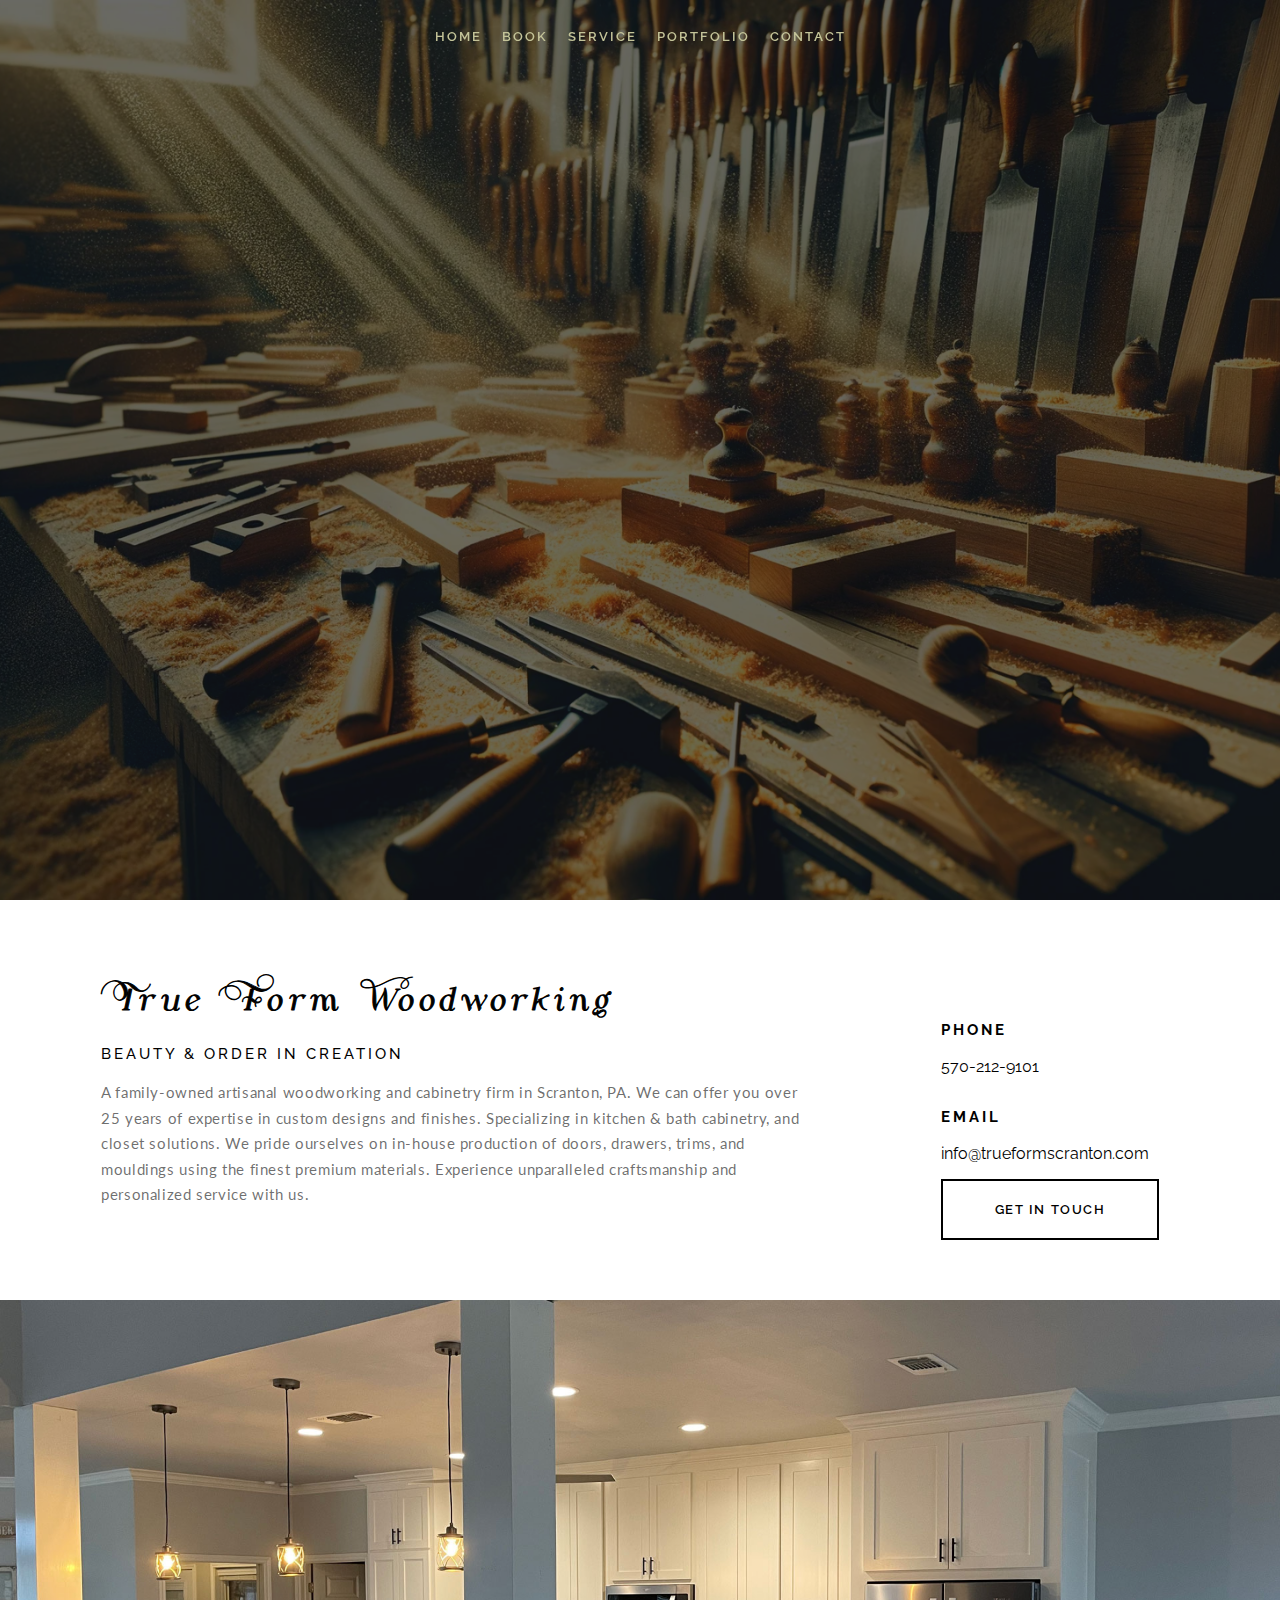
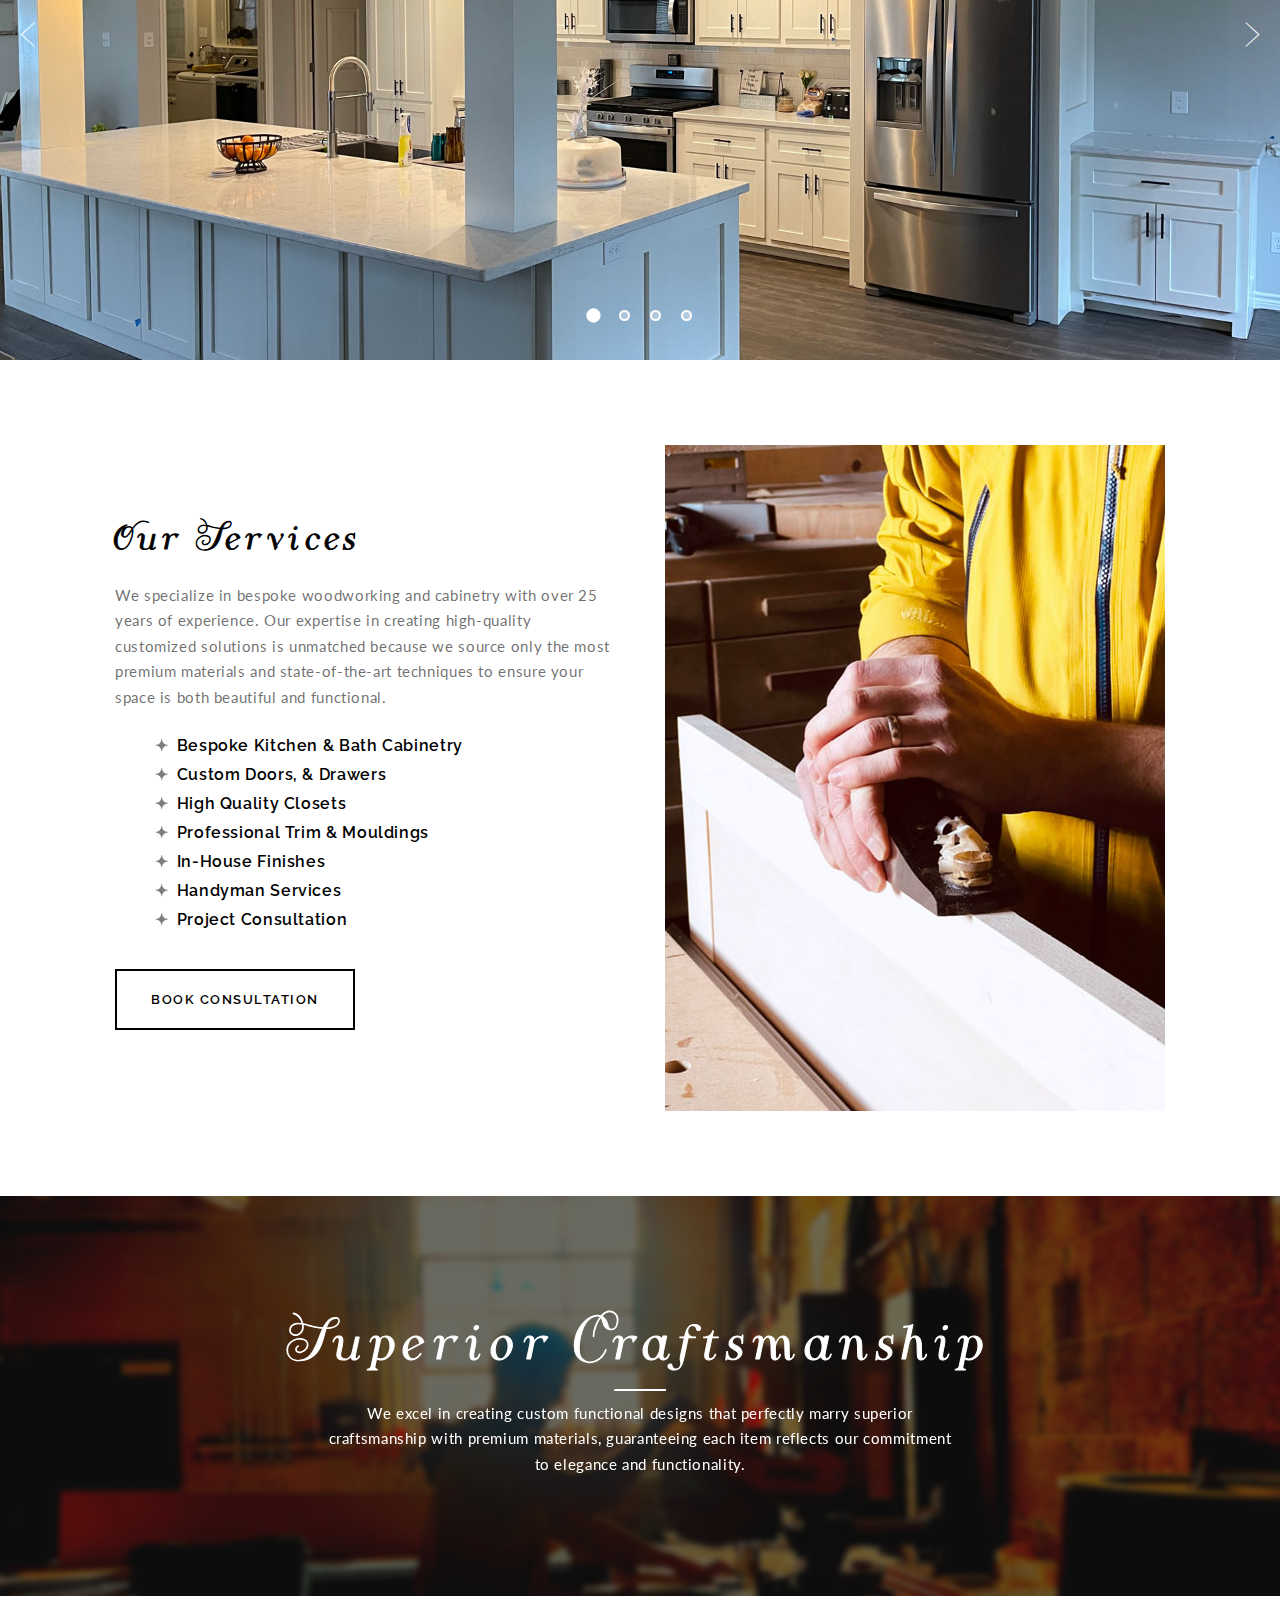
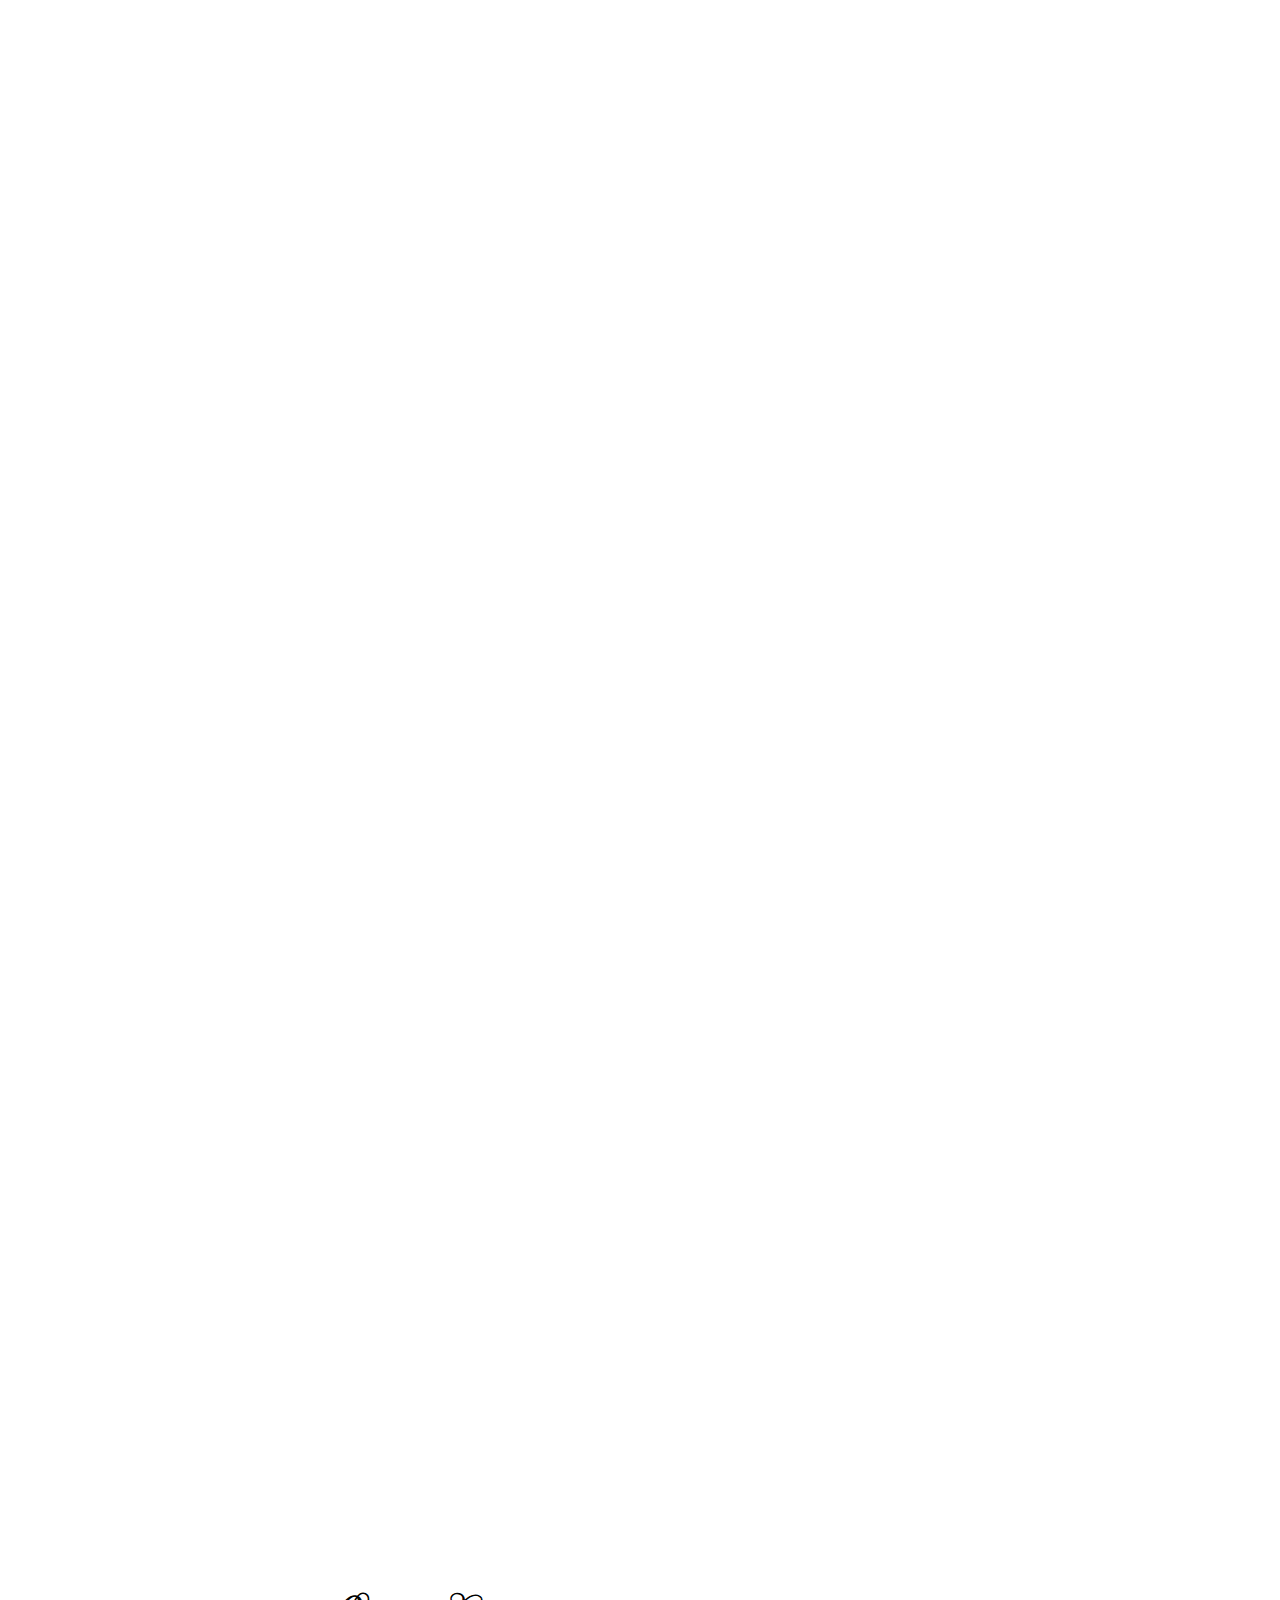
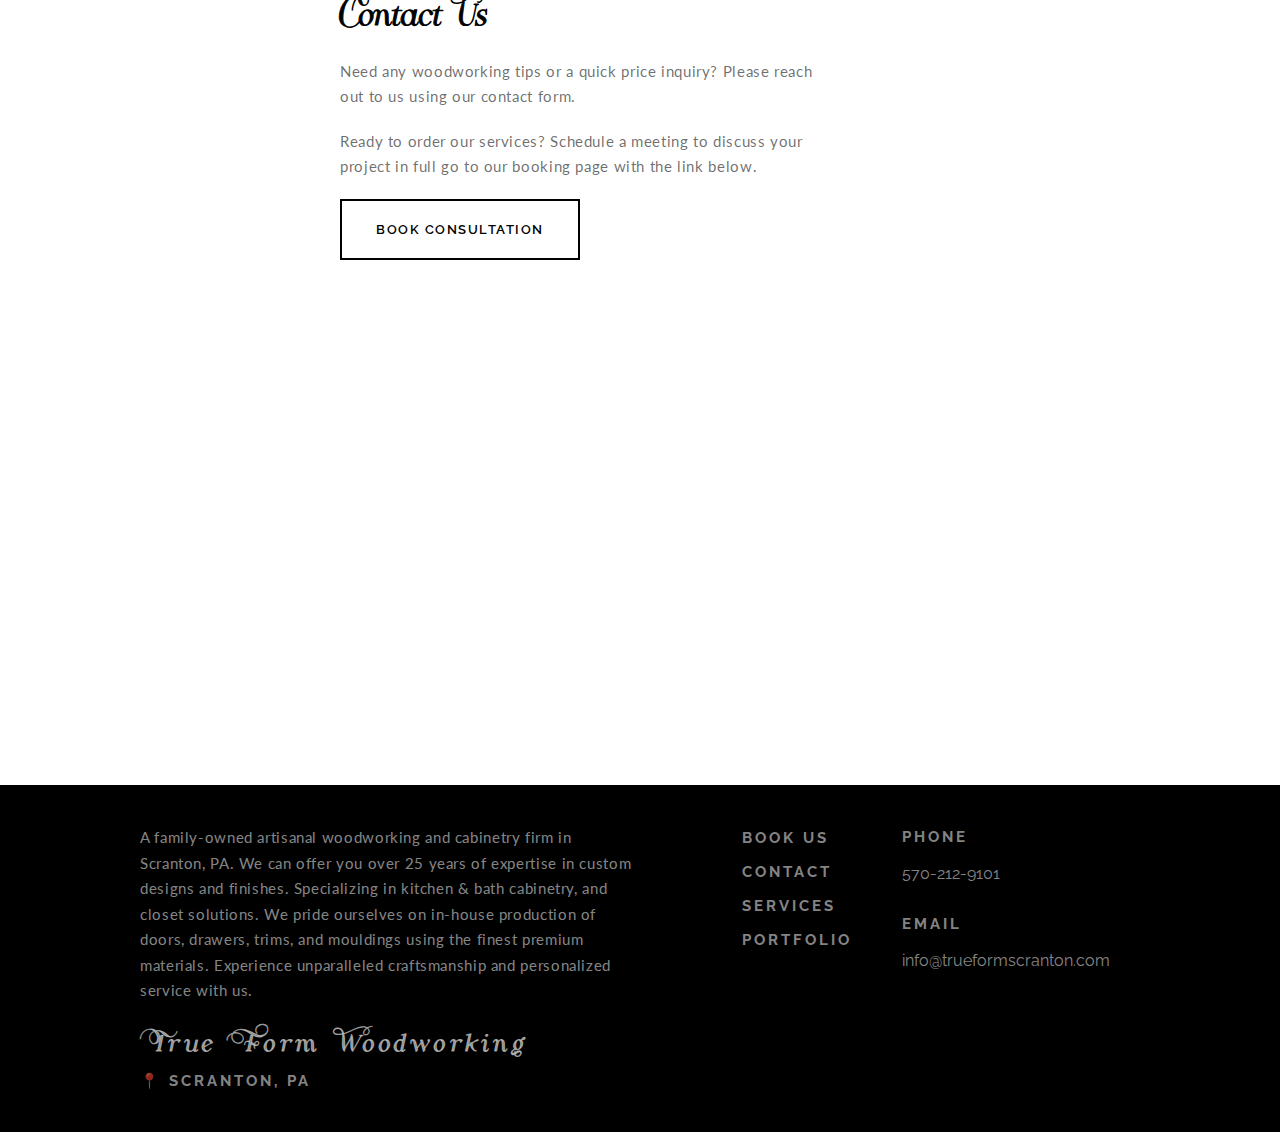
==== commit 3d96d161: "Website Launched! 🚀" ====
--- a/index.html
+++ b/index.html
@@ -1,91 +1,185 @@
 <!DOCTYPE html>
 <html lang="en">
 <head>
+    <meta charset="UTF-8">
+    <meta name="viewport" content="width=device-width, initial-scale=1.0">
+    <link async defer rel="stylesheet" href="https://cdnjs.cloudflare.com/ajax/libs/animate.css/4.1.1/animate.min.css"/>
+    <link rel="stylesheet" href="./css/styles.css">
+    <link rel="stylesheet" href="./css/project-popup.css">
+    <link rel="stylesheet" href="./css/mobile-nav.css">
+    <title>True Form Woodworking: Custom Cabinetry & Woodwork in Scranton, PA</title>
+    <meta name="description" content="Discover unparalleled craftsmanship with True Form Woodworking, a family-owned artisanal woodworking firm in Scranton, PA. Specializing in bespoke kitchen & bath cabinetry, closets, and custom woodworking solutions. With over 25 years of expertise, we pride ourselves on in-house production using premium materials. Elevate your space with our personalized service and high-quality finishes.">
+    <meta name="keywords" content="True Form Woodworking, custom cabinetry, artisanal woodworking Scranton PA, bespoke kitchen cabinets, custom bath cabinetry, custom closets, woodworking services, high-quality finishes, in-house production, premium materials, personalized service, craftsmanship, woodworking projects, custom woodwork, luxury cabinetry solutions, woodworking consultation, Scranton woodworking firm">
+    <script>
+        // Force scroll to top before unload
+        window.onbeforeunload = function() {
+            window.scrollTo(0, 0);
+        }
+    </script>
+</head>
+
     <!-- Google tag (gtag.js) -->
     <script async src="https://www.googletagmanager.com/gtag/js?id=G-HLRBK0ZXD8"></script>
     <script>
-    window.dataLayer = window.dataLayer || [];
-    function gtag(){dataLayer.push(arguments);}
-    gtag('js', new Date());
-
-    gtag('config', 'G-HLRBK0ZXD8');
+        window.dataLayer = window.dataLayer || [];
+        function gtag(){dataLayer.push(arguments);}
+        gtag('js', new Date());
+
+        gtag('config', 'G-HLRBK0ZXD8', {
+            'cookie_domain': 'trueformscranton.com',
+            'cookie_flags': 'SameSite=None;Secure'
+        });
     </script>
-    <meta charset="UTF-8">
-    <meta name="viewport" content="width=device-width, initial-scale=1.0">
-    <link rel="stylesheet" href="https://cdnjs.cloudflare.com/ajax/libs/animate.css/4.1.1/animate.min.css"/>
-    <link rel="stylesheet" href="./css/styles.css">
-    <link rel="stylesheet" href="./css/project-popup.css">
-    <title>True Form Wood Working</title>
-</head>
+
     <body>
+        <div id="loader" class="loader"></div>
 
         
         <header>
 
 
             <div class="nav-wrapper">
-                <div class="nav-toggle" id="navMenu">
+                <div class="nav-toggle" id="navMenu" role="button" aria-label="Navigation Menu" tabindex="0">
                     <hr class="top"/>
                     <hr class="btm"/>
                 </div>
-                <nav class="navbar">
-                    <a href="./index.html" class="nav-link">HOME</a>
-                    <a href="./schedule.html" class="nav-link">BOOK</a>
-                    <a href="./index.html#services" class="nav-link">SERVICES</a>
-                    <a href="./index.html#portfolio" class="nav-link">PORTFOLIO</a>
-                    <a href="./index.html#contact" class="nav-link">CONTACT</a>
+                <nav class="navbar" aria-label="Main navigation">
+                    <a href="./index.html" class="nav-link" role="menuitem">HOME</a>
+                    <a href="./schedule.html" class="nav-link" role="menuitem">BOOK</a>
+                    <a href="./index.html#services" class="nav-link" role="menuitem">SERVICE</a>
+                    <a href="./index.html#portfolio" class="nav-link" role="menuitem">PORTFOLIO</a>
+                    <a href="./index.html#contact" class="nav-link" role="menuitem">CONTACT</a>
                 </nav>            
             </div>
 
+            <div class="mobile-nav-wrapper">
+                <div class="mobile-nav" aria-label="Mobile navigation">
+                    <a href="./index.html" class="mobile-nav-link" role="menuitem">HOME</a>
+                    <a href="./schedule.html" class="mobile-nav-link" role="menuitem">BOOK</a>
+                    <a href="./index.html#services" class="mobile-nav-link" role="menuitem">SERVICES</a>
+                    <a href="./index.html#portfolio" class="mobile-nav-link" role="menuitem">PORTFOLIO</a>
+                    <a href="./index.html#contact" class="mobile-nav-link" role="menuitem">CONTACT</a>
+                </div>
+                <div class="mobile-nav-close" id="mobileNavClose" role="button" aria-label="Navigation Close Button" tabindex="0">&#x2715</div>
+            </div>
+
 
         </header>
 
-
+        
         <div class="project-popup-container" id="popupContainer">
 
-            <div class="project-popup" id="modernHomeView">
+
+            <div class="project-popup" id="modernClosetView">
                 <div class="project-popup-top">
-                    <h3>Modern Home</h3>
+                    <h3>MODERN CLOSET</h3>
                     <div class="popup-toggle" id="popupToggle">&#x2715</div>
                 </div>
-
+                
                 <div class="slideshow-controls">
-                    <span class="slideshow-arrow left" id="prevSlide"><</span>
-                    <span class="slideshow-arrow right" id="nextSlide">></span>
-                </div>
+                    <span class="slideshow-arrow left" id="projPrevSlide"><</span>
+                    <span class="slideshow-arrow right" id="projNextSlide">></span>
+                </div>                
                 
                 <div class="project-popup-desc">
-                    <p>Lorem ipsum dolor sit amet, consectetur adipiscing elit. Proin in turpis id enim pharetra malesuada in vitae augue. Fusce a metus a eros lacinia volutpat et vel quam. Nulla facilisi.</p>
-                </div>
-            </div>
+                    <p>Our latest project is a sleek, modern custom closet, designed with premium hardwoods and featuring adjustable shelving, soft-close drawers, and integrated LED lighting.</p>
+                </div>
+            </div>
+
+            <div class="project-popup" id="mcmKitchenView">
+                <div class="project-popup-top">
+                    <h3>MODERN SHAKER KITCHEN</h3>
+                    <div class="popup-toggle" id="popupToggle">&#x2715</div>
+                </div>
+                
+                <div class="slideshow-controls">
+                    <span class="slideshow-arrow left" id="projPrevSlide"><</span>
+                    <span class="slideshow-arrow right" id="projNextSlide">></span>
+                </div>                
+                
+                <div class="project-popup-desc">
+                    <p>Crafted with precision and care, our team designed and built these premium mid-century modern cabinets, accentuating the kitchen's elegance with clean lines and a timeless aesthetic.</p>
+                </div>
+            </div>
+
+
+            <div class="project-popup" id="computerRoomView">
+                <div class="project-popup-top">
+                    <h3>CONFERENCE ROOM</h3>
+                    <div class="popup-toggle" id="popupToggle">&#x2715</div>
+                </div>
+                
+                <div class="slideshow-controls">
+                    <span class="slideshow-arrow left" id="projPrevSlide"><</span>
+                    <span class="slideshow-arrow right" id="projNextSlide">></span>
+                </div>                
+                
+                <div class="project-popup-desc">
+                    <p>A glossy, modern conference table paired with a streamlined, wall-mounted desk unit, both featuring rich wood tones that bring warmth and elegance to this contemporary office space.</p>
+                </div>
+            </div>
+
+            <div class="project-popup" id="tradVanityView">
+                <div class="project-popup-top">
+                    <h3>TRADITIONAL VANITY</h3>
+                    <div class="popup-toggle" id="popupToggle">&#x2715</div>
+                </div>
+                
+                <div class="slideshow-controls">
+                    <span class="slideshow-arrow left" id="projPrevSlide"><</span>
+                    <span class="slideshow-arrow right" id="projNextSlide">></span>
+                </div>                
+                
+                <div class="project-popup-desc">
+                    <p>A custom traditional vanity showcases expertly crafted natural wood cabinetry with a classic design, providing a sophisticated and functional centerpiece for the refined bathroom providing plenty of storage.</p>
+                </div>
+            </div>
+
+
+            <div class="project-popup" id="bookCaseView">
+                <div class="project-popup-top">
+                    <h3>BOOK CASE</h3>
+                    <div class="popup-toggle" id="popupToggle">&#x2715</div>
+                </div>
+                
+                <div class="slideshow-controls">
+                    <span class="slideshow-arrow left" id="projPrevSlide"><</span>
+                    <span class="slideshow-arrow right" id="projNextSlide">></span>
+                </div>                
+                
+                <div class="project-popup-desc">
+                    <p>A custom-built traditional bookcase in rich, dark wood finish offers both elegance and expansive storage, making it a timeless addition to any personal library or office space.</p>
+                </div>
+            </div>
+
 
         </div>
 
         <div class="main">
 
 
-            <section class="animate__animated animate__fadeIn" style="margin:unset;">
+            <section id="landingBanner" class="animate__animated animate__fadeIn" style="margin:unset;">
 
 
 
                 <div class="landing-container">
-                    <img class="landing-banner darken parallax" src="./images/workshop_tools.png">
+                    <img class="landing-banner darken parallax" src="./images/workshop_tools.png" alt="" loading="lazy" decoding="async">
                     <div class="landing-banner-center">
-                        <img class="landing-elem left-fl" src="./images/flourish.png">
+                        <img class="landing-elem left-fl" src="./images/flourish.png" alt="" loading="lazy" decoding="async">
                         <div class="landing-content-wrapper">
-                            <img src="./images/logo.png" alt="True Form Logo" class="logo">
+                            <img src="./images/logo.png" alt="True Form Logo" class="logo" alt="" loading="lazy" decoding="async">
                             <h1>TRUEFORM‎ </h1>
                             <h2>woodworking‎ </h2>
                         </div>
-                        <img class="landing-elem right-fl" src="./images/flourish.png">
-                    </div>
-                </div>
-
-
-
-            </section>
-
-
+                        <img class="landing-elem right-fl" src="./images/flourish.png" alt="" loading="lazy" decoding="async">
+                    </div>
+                </div>
+
+
+
+            </section>
+        
+            <div id="hero"></div>
 
             <section class="nav-color-diff">
 
@@ -94,12 +188,13 @@
                 <div class="hero-container">
                     <div class="hero-desc">
                         <h2>True Form Woodworking</h2>
-                        <h3>FINEST CUSTOM CABINETRY ✦ TRIM & FINISH CARPENTRY</h3>
-                        <p>Lorem ipsum dolor sit amet, consectetur adipiscing elit. Proin in turpis id enim pharetra malesuada in vitae augue. Fusce a metus a eros lacinia volutpat et vel quam. Nulla facilisi. Sed vel erat quis elit bibendum feugiat. Vivamus ut elit sed sapien facilisis sollicitudin. Quisque non ligula ut purus cursus varius. Pellentesque at ultrices est, sed cursus erat. Morbi volutpat, diam et vestibulum feugiat, justo odio bibendum dolor, ac vulputate est eros non purus. Mauris vel lectus at arcu.</p>
+                        <!-- <h3>FINEST CUSTOM CABINETRY ✦ TRIM & FINISH CARPENTRY</h3> -->
+                        <h3>BEAUTY & ORDER IN CREATION</h3>
+                        <p>A family-owned artisanal woodworking and cabinetry firm in Scranton, PA. We can offer you over 25 years of expertise in custom designs and finishes. Specializing in kitchen &  bath cabinetry, and closet solutions. We pride ourselves on in-house production of doors, drawers, trims, and mouldings using the finest premium materials. Experience unparalleled craftsmanship and personalized service with us.</p>
                     </div>
                     <div class="hero-contact-wrapper">
                         <div class="hero-img">
-                            <img src="https://picsum.photos/600/400?random=8">
+                            <img src="./images/modern-closet/closet2.jpg"  alt="" loading="lazy" decoding="async">
                         </div>
                         <div class="hero-contact">
                             <div>
@@ -129,10 +224,10 @@
                 <div class="carousel-container parallax">
                     
                     <div class="carousel">
-                        <div class="carousel-slide" style="background-image: url('https://picsum.photos/1920/1080?random=1');"></div>
-                        <div class="carousel-slide" style="background-image: url('https://picsum.photos/1920/1080?random=2');"></div>
-                        <div class="carousel-slide" style="background-image: url('https://picsum.photos/1920/1080?random=3');"></div>
-                        <div class="carousel-slide" style="background-image: url('https://picsum.photos/1920/1080?random=4');"></div>
+                        <div class="carousel-slide" style="background-image: url('./images/mcm-kitchen/mcm-kitchen1.jpg');"></div>
+                        <div class="carousel-slide" style="background-image: url('./images/mcm-kitchen/mcm-kitchen2.jpg');"></div>
+                        <div class="carousel-slide" style="background-image: url('./images/modern-closet/closet2.jpg');"></div>
+                        <div class="carousel-slide" style="background-image: url('./images/modern-closet/closet6.jpg');"></div>
                     </div>
 
                     <div class="carousel-indicators">
@@ -147,6 +242,13 @@
 
                 </div>
 
+                <div class="mobile-carousel-replace full-image-container parallax">
+                    <img class="full-image" src="./images/mcm-kitchen/mcm-kitchen1.jpg"  alt="" loading="lazy" decoding="async">
+                    <img class="full-image" src="./images/mcm-kitchen/mcm-kitchen2.jpg"  alt="" loading="lazy" decoding="async">
+                    <img class="full-image" src="./images/modern-closet/closet2.jpg" alt="" loading="lazy" decoding="async">
+                    <img class="full-image" src="./images/modern-closet/closet6.jpg" alt="" loading="lazy" decoding="async">
+                </div>
+
 
 
             </section>
@@ -160,16 +262,19 @@
                 <div class="services-container">
                     <div class="services-desc">
                         <h2>Our Services</h2>
-                        <p>Lorem ipsum dolor sit amet, consectetur adipiscing elit. Sed euismod, lorem vitae dictum mollis, odio felis vehicula arcu, at posuere lorem est vitae ligula. Nulla facilisi. Proin id purus et odio fermentum vehicula. Mauris quis magna vitae arcu varius bibendum. Nullam at.</p>
+                        <p>We specialize in bespoke woodworking and cabinetry with over 25 years of experience. Our expertise in creating high-quality customized solutions is unmatched because we source only the most premium materials and state-of-the-art techniques to ensure your space is both beautiful and functional.</p>
                         <ul class="service-list">
-                            <li>CUSTOM CABINETRY</li>
-                            <li>TRIM & FINISH CARPENTRY</li>
-                            <li>RESIDENTIAL CONTRACTOR</li>
-                            <li>HANDYMAN SERVICES</li>
+                            <li>Bespoke Kitchen & Bath Cabinetry</li>
+                            <li>Custom Doors, & Drawers</li>
+                            <li>High Quality Closets</li>
+                            <li>Professional Trim & Mouldings</li>
+                            <li>In-House Finishes</li>
+                            <li>Handyman Services</li>
+                            <li>Project Consultation</li>
                         </ul>
                         <a href="./schedule.html">Book Consultation</a>
                     </div>
-                    <img class="services-image parallax" src="https://picsum.photos/500/600">
+                    <img class="services-image" src="./images/services.jpg" alt="" loading="lazy" decoding="async">
 
                 </div>
 
@@ -184,29 +289,41 @@
 
                 <div class="parallax">
                     <div class="full-image-container">
-                        <img class="full-image darken" src="https://picsum.photos/1920/1080?random=1">
+                        <img class="full-image darken" src="./images/chris.jpg" alt="" loading="lazy" decoding="async">
                         <div class="portfolio-heading">
                             <h2 class="portfolio-header">Superior Craftsmanship<hr/></h2>
-                            <p class="portfolio-subheader">Lorem ipsum dolor sit amet, consectetur adipiscing elit. Proin in turpis id enim pharetra malesuada in vitae augue. Fusce a metus a eros lacinia volutpat et vel quam. Nulla facilisi. Sed vel erat quis elit bibendum feugiat. Vivamus ut elit sed sapien facilisis sollicitudin.</p>
+                            <p class="portfolio-subheader">We excel in creating custom functional designs that perfectly marry superior craftsmanship with premium materials, guaranteeing each item reflects our commitment to elegance and functionality.</p>
                         </div>
                     </div>
                     <div class="portfolio-container">
-                        <div class="project" id="modernHome">
+                        <div class="project" id="modernCloset">
                             <a>
-                                <img class="darken" src="https://picsum.photos/1080/1080?random=1">
-                                <h4>Modern Home</h4>
+                                <img class="darken" src="./images/modern-closet/closet-cover.jpg" alt="" loading="lazy" decoding="async">
+                                <h4>Modern Closet</h4>
                             </a>
                         </div>
-                        <div class="project">
+                        <div class="project" id="mcmKitchen">
                             <a>
-                                <img class="darken" src="https://picsum.photos/1080/1080?random=2">
-                                <h4>Bathroom</h4>
+                                <img class="darken" src="./images/mcm-kitchen/mcm-kitchen-cover.jpg" alt="" loading="lazy" decoding="async">
+                                <h4>Modern Shaker Kitchen</h4>
                             </a>
                         </div>
-                        <div class="project">
+                        <div class="project" id="computerRoom">
                             <a>
-                                <img class="darken" src="https://picsum.photos/1080/1080?random=3">
-                                <h4>Deck</h4>
+                                <img class="darken" src="./images/computer-room/computer-room-cover.jpg" alt="" loading="lazy" decoding="async">
+                                <h4>Conference Room</h4>
+                            </a>
+                        </div>
+                        <div class="project" id="tradVanity">
+                            <a>
+                                <img class="darken" src="./images/trad-vanity/vanity-cover.jpg" alt="" loading="lazy" decoding="async">
+                                <h4>Traditional Vanity</h4>
+                            </a>
+                        </div>
+                        <div class="project" id="bookCase">
+                            <a>
+                                <img class="darken" src="./images/book-case/case-cover.jpg" alt="" loading="lazy" decoding="async">
+                                <h4>Book Case</h4>
                             </a>
                         </div>
                     </div>
@@ -225,8 +342,10 @@
                 <div class="contact-container">
                     <div class="contact-desc">
                         <h2>Contact Us</h2>
-                        <p>Lorem ipsum dolor sit amet, consectetur adipiscing elit. Proin in turpis id enim pharetra malesuada in vitae augue. Fusce a metus a eros lacinia volutpat et vel quam. Nulla facilisi. Sed vel erat quis elit bibendum feugiat.</p>
-                        <div class="contact-img parallax"><img src="https://picsum.photos/600/500?random=9"></div>
+                        <p>Need any woodworking tips or a quick price inquiry? Please reach out to us using our contact form.</p><br/>
+                        <p>Ready to order our services? Schedule a meeting to discuss your project in full go to our booking page with the link below.</p><br/>
+                        <a class="contact-btn" href="./schedule.html">Book Consultation</a>
+                        <div class="contact-img"><img src="./images/contact.jpg" alt="" loading="lazy" decoding="async"></div>
                     </div>
                     <div class="contact-form">
                         <script charset="utf-8" type="text/javascript" src="//js.hsforms.net/forms/embed/v2.js"></script>
@@ -258,9 +377,9 @@
 
         <div class="footer-container">
             <div class="footer-desc">
-                <p>Lorem ipsum dolor sit amet, consectetur adipiscing elit. Proin in turpis id enim pharetra malesuada in vitae augue. Lorem ipsum dolor sit amet, consectetur adipiscing elit. Proin in turpis id enim pharetra malesuada in vitae augue. Lorem ipsum dolor sit amet, consectetur adipiscing elit. Proin in turpis id enim pharetra malesuada in vitae augue.</p>
+                <p class="footer-info-p">A family-owned artisanal woodworking and cabinetry firm in Scranton, PA. We can offer you over 25 years of expertise in custom designs and finishes. Specializing in kitchen &  bath cabinetry, and closet solutions. We pride ourselves on in-house production of doors, drawers, trims, and mouldings using the finest premium materials. Experience unparalleled craftsmanship and personalized service with us.</p>
                 <div class="text-logo">True Form Woodworking</div>
-                <p class="footer-mini-info">📍 SCRANTON, PA | <a>TERMS & CONDITIONS</a> | <a>FAQs</a></p>
+                <p class="footer-mini-info">📍 SCRANTON, PA <!--| <a>TERMS & CONDITIONS</a> | <a>FAQs</a>--></p>
             </div>
             <div class="footer-links-contact">
                 <ul class="footer-link-list">
@@ -285,6 +404,8 @@
         
 
     </footer>
+    <script src="./js/loader.js"></script>
     <script src="./js/scripts.js"></script>
-    <script src="./js/project-popup.js"></script>
+    <script async defer src="./js/project-popup.js"></script>
+    <script async defer src="./js/mobile-nav.js"></script>
 </html>
--- a/css/styles.css
+++ b/css/styles.css
@@ -2,7 +2,7 @@
 @import url('https://fonts.googleapis.com/css2?family=Lato:ital,wght@0,400;0,700;0,900;1,400;1,700&family=Open+Sans:wght@500&display=swap');
 @font-face {
     font-family: 'Noir Jolie';
-    src: url('../font/noirjolie.otf') format('opentype');
+    src: url('font/noirjolie.otf') format('opentype');
     font-weight: normal;
     font-style: normal;
 }
@@ -20,6 +20,10 @@
     width: 100%;
     scroll-behavior: smooth;
     overflow-x: hidden; /* Prevent horizontal scrolling */
+}
+
+body {
+    background-color: white;
 }
 
 /* Hide scrollbar for Chrome, Safari and Opera */
@@ -33,6 +37,36 @@
     scrollbar-width: none;  /* Firefox */
 }
 
+.loader {
+    position: fixed;
+    left: 0;
+    top: 0;
+    width: 100%;
+    height: 100%;
+    background-color: rgba(255, 255, 255, 0.995);
+    display: flex;
+    justify-content: center;
+    align-items: center;
+    z-index: 99999999; /* Ensure loader is above everything */
+    transition: all .2s ease-in-out;
+}
+
+.loader::after {
+    content: "";
+    width: 50px;
+    height: 50px;
+    border: 5px solid #f3f3f353;
+    border-top: 5px solid #c4c499;
+    border-radius: 50%;
+    animation: spin 2s linear infinite;
+}
+
+@keyframes spin {
+    0% { transform: rotate(0deg); }
+    100% { transform: rotate(1800deg); }
+}
+  
+
 strong {
     font-weight: 800;
 }
@@ -43,12 +77,13 @@
 }
 
 section > div:first-child {
-    padding-top: 20px;
+    padding-top: 10px;
 }
 
 .full-image-container {
     position: relative;
     display: flex;
+    gap: 5px;
     flex-direction: column;
     justify-content: center;
     align-items: center;
@@ -79,40 +114,33 @@
 
 .nav-wrapper{
     display: flex;
+    justify-content: center;
     align-items: baseline;
 }
 
 .nav-toggle {
     opacity: 0%;
-    margin: 20px;
+    margin: 20px 0 0 20px;
     cursor: default;
     position: fixed;
     z-index: 100;
-    transition: all .2rgba(165, 42, 42, 0.132)-out;
-}
-
-/* .nav-toggle:hover .vert {
-    transform: rotate(90deg) translateX(5px);
     transition: all .2s ease-in-out;
 }
-.nav-toggle:hover .horz {
-    transform: translateY(-3px);
-    transition: all .2s ease-in-out;
-} */
 
 .nav-toggle hr{
     width: 20px;
     margin: 6px 0;
-    border: 1px solid white;
+    border: 1px solid #c4c499;
     transition: all .2s ease-in-out;
 }
 
 .navbar {
+    gap: 20px;
     z-index: 100;
-    right: 0px;
-    gap: 20px;
     height: 40px;
-    display: flex;
+    width: 100%;
+    display: flex;
+    margin: 0 auto;
     position: fixed;
     align-items: center;
     justify-content: center;
@@ -120,9 +148,9 @@
 }
 
 .nav-link {
-    color: white;
+    color: #c4c499;
     position: relative;
-    font-weight: 500;
+    font-weight: 600;
     font-size: 13px;
     letter-spacing: 2px;
     padding: 6px 0px;
@@ -156,25 +184,8 @@
     left: 0;
     width: 0;
     height: 2px;
-    background-color: white;
+    background-color: var(--after-bg-color, white);
     transition: all 0.3s ease-in-out;
-}
-
-.navbar.within-color-diff .nav-link {
-    color: #A52A2A; /* Light brown text color */
-    font-weight: 600;
-}
-
-.navbar.within-color-diff .nav-link::after {
-    background-color: #A52A2A;
-}
-
-#navMenu.within-color-diff hr {
-    border: 1px solid black;
-}
-
-#navMenu.active hr {
-    border: 1px solid white !important;
 }
 
 
@@ -234,8 +245,8 @@
 }
 
 .landing-content-wrapper h1 {
-    color: white;
-    font-weight: 900;
+    color: palegoldenrod;
+    font-weight: 800;
     font-size: 2.5rem;
     margin: 0;
     letter-spacing: .2em; 
@@ -250,7 +261,7 @@
 
 .landing-content-wrapper h2 {
     margin: 0;
-    color: white;
+    color: palegoldenrod;
     opacity: 75%;
     font-size: 1.2rem;
     text-align: center;
@@ -309,7 +320,7 @@
 .logo {
     height: 300px;
     padding: 0 0 20px 0;
-    filter: brightness(2);
+    /* filter: brightness(2); */
     transition: all 0.3s ease-in-out;
 }
 
@@ -319,6 +330,10 @@
 .main {
     margin: 0 auto;
     overflow: hidden;
+}
+
+.mobile-carousel-replace {
+    display: none;
 }
 
 .carousel-container {
@@ -344,7 +359,7 @@
     transition: opacity 1s ease-in-out;
     background-size: cover;
     background-position: center;
-    filter: brightness(0.75);
+    /* filter: brightness(); */
 }
 
 .carousel-slide:nth-child(1) { /* The first slide should be visible by default */
@@ -663,7 +678,8 @@
     gap: 3px;
     width: 100%;
     display: flex;
-    margin: 3px auto 0 auto;
+    margin: 5px auto 0 auto;
+    flex-wrap: wrap;
     flex-direction: row;
     align-items: stretch;
     justify-content: center;
@@ -676,7 +692,10 @@
     flex-direction: column;
     position: relative;
     text-align: center;
-    max-width: 2000px;
+    max-width: 500px;
+    max-height: 500px;
+    margin: 0;
+    padding: 0;
     transition: all .3s ease-in-out;
 }
 .project:hover {
@@ -689,8 +708,14 @@
     transition: all .3s ease-in-out;
 }
 
+.project a {
+    margin: 0;
+    padding: 0;
+}
+
 .project img {
     max-width: 100%;
+    max-height: 100%;
     object-fit: cover;
 }
 
@@ -773,7 +798,7 @@
     z-index: -999;
     display: flex;
     margin: 0 auto;
-    color: white;
+    color: rgb(234 234 234 / 58%);;
     max-width: 1000px;
     padding: 25px 35px;
     align-items: baseline;
@@ -784,6 +809,14 @@
     max-width: 500px;
 }
 
+.footer-info-p {
+    font-family: Lato;
+    font-weight: 400;
+    font-size: 15px;
+    line-height: 1.7em;
+    letter-spacing: .63px;
+}
+
 .footer-link-list {
     gap: 15px;
     display: flex;
@@ -794,7 +827,7 @@
 
 .footer-link-list a {
     font-weight: 700;
-    color: white;
+    color: rgb(234 234 234 / 58%);
     font-size: 15px;
     cursor: pointer;
     letter-spacing: .2em;
@@ -850,7 +883,7 @@
 }
 
 .footer-contact .link {
-    color: white;
+    color: rgb(234 234 234 / 58%);
     padding: 5px 10px 5px 0;
     text-decoration: none;
     transition: all 0.3s ease-in-out;
@@ -993,6 +1026,10 @@
 }
 
 @media (max-width: 900px) {
+    .nav-wrapper{
+        justify-content: unset;
+    }
+
 
     section {
         margin: 50px 0 0 0;
@@ -1012,25 +1049,8 @@
 
 @media (max-width: 768px) {
     .navbar {
-        left: 0;
-        right: 0;
         opacity: 0;
-        width: 100vw;
-        width: 100svw;
-        height: 100vh;
-        height: 100svh;
-        z-index: 150;
-        padding: 18px 0 0 0;
-        flex-direction: column;
-        transform: translateX(-100%);
-        transition: all 0.2s ease-in-out;
-        justify-content: flex-start;
-        background-color: #A52A2A;
-    }
-
-    .navbar.active {
-        opacity: 100%;
-        transform: translateX(0);
+        display: none;
     }
 
     .nav-toggle {
@@ -1039,7 +1059,7 @@
         opacity: 100%;
     }
 
-    .nav-toggle.active .top {
+    /* .nav-toggle.active .top {
         transform: rotate(45deg) translateX(5px) translateY(7px);
         border: 1px solid white;
     }
@@ -1047,7 +1067,7 @@
     .nav-toggle.active .btm {
         transform: rotate(-45deg) translateX(-1px) translateY(-1px);
         border: 1px solid white;
-    }
+    } */
 
     .nav-link {
         text-align: left;
@@ -1077,6 +1097,10 @@
         padding-left: 0px;
     }
 
+    .services-desc h2 {
+        line-height: 1.3em;
+    }
+
     .portfolio-header {
         font-size: 2rem;
         line-height: 3rem;
@@ -1108,29 +1132,71 @@
         justify-content: flex-start;
     }
 
+    .carousel-container {
+        display: none;
+    }
+
+    .mobile-carousel-replace {
+        display: flex;
+    }
+
     footer {
         gap: 40px;
         flex-wrap: wrap;
         justify-content: center;
     }
+
 }
 
 @media (max-width: 450px) {
+    .landing-content-wrapper h1 {
+        font-size: 1.5rem;
+    }
+
+    .logo {
+        height: 150px;
+    }
+
     .footer-links-contact {
         gap: 15px;
         flex-direction: column;
     }
 }
 
+
+@media (max-width: 350px) {
+
+    .hero-desc h2 {
+        font-size: 1.7rem;
+        text-align: center;
+    }
+
+    .hero-desc h3 {
+        text-align: center;
+    }
+
+    .hero-desc p {
+        text-align: center;
+    }
+
+    .services-desc h2 {
+        font-size: 1.7rem;
+        text-align: center;
+    }
+
+    .service-list li {
+        font-size: .75rem;
+    }
+
+    .services-desc p {
+        text-align: center;
+    }
+}
 
 @media (max-width: 300px) {
     .portfolio-header {
         font-size: 1.5rem;
         line-height: 2rem;
     }
-
-    .hero-desc h2 {
-        text-align: center;
-    }
-}
-
+}
+
--- a/css/project-popup.css
+++ b/css/project-popup.css
@@ -14,34 +14,36 @@
     width: 100vsw;
     height: 100vsh;
     display: none;
+    flex-direction: column;
     opacity: 0;
-    overflow-y: scroll;
+    overflow-y: auto;
     align-items: center;
     justify-content: center;
     z-index: 200;
     transition: all .3s ease-in-out;
-    background-color: rgba(0, 0, 0, 0.647);
+    background-color: rgba(0, 0, 0, 0.698);
 }
 
 .project-popup {
     width: 80%;
-    height: 80%;
+    height: 100%;
     margin: 0 auto;
     display: flex;
     object-fit: fill;
     flex-direction: column;
-    justify-content: space-evenly;
+    justify-content: space-between;
+    background-size: 100%;
     background-repeat: no-repeat;
     background-position: center;
     background-color: black;
     transition: all .3s ease-in-out;
-    background-image: url('https://picsum.photos/1920/1080?random=1');
 }
 
 .project-popup-top {
     color: white;
-    padding: 0 25px;
+    padding: 25px 25px 0 25px;
     display: flex;
+    justify-content: flex-start;
     align-items: center;
 }
 
@@ -52,6 +54,8 @@
 
 .project-popup-top h3 {
     font-size: 1.7rem;
+    font-weight: 700;
+    letter-spacing: .13rem;
 }
 
 .popup-toggle {
@@ -69,10 +73,11 @@
 }
 
 .slideshow-controls {
-    position: absolute;
-    top: 46%;
+    top: 48%;
     width: 80%;
     display: flex;
+    margin: 0 auto;
+    position: absolute;
     justify-content: space-between;
     align-items: center;
 }
@@ -97,15 +102,60 @@
 
 
 .project-popup-desc {
-    height: 83%;
+    width: 80%;
+    position: absolute;
     color: white;
     display: flex;
-    padding: 0 25px;
+    padding: 0;
+    bottom: 0;
+    overflow-y: auto;
     flex-direction: column;
     justify-content: flex-end;
 }
 
 .project-popup-desc p {
-    padding: 0;
     margin: 0;
+    z-index: 201;
+    padding: 25px;
+    font-family: Lato;
+    font-weight: 400;
+    font-size: 15px;
+    line-height: 1.7em;
+    letter-spacing: .63px;
+    filter: brightness(.9);
+    transition: all .2s ease-in-out;
+    background: #000000;
+    /* background: linear-gradient(
+        to top, 
+        #660404e3,             
+        #8c0606d1 45%,
+        #b30808b0 55%,
+        #d90a0a8f 65%,
+        #ff0c0c6e 75%,
+        #fff0
+    ); */
+}
+
+@media (max-width: 400px) {
+
+}
+
+@media (max-width: 768px) {
+    .project-popup {
+        width: 100%;
+    }
+
+    .project-popup-desc {
+        width: 100%;
+    }
+
+    .slideshow-controls {
+        width: 100%;
+    }
+}
+
+@media (max-width: 1260px) {
+    .project-popup-desc p {
+        background: black;
+    }
 }--- a/css/mobile-nav.css
+++ b/css/mobile-nav.css
@@ -0,0 +1,66 @@
+.mobile-nav-wrapper{
+    z-index: 200;
+    opacity: 0%;
+    position: fixed;
+    padding: 30px;
+    height: 100%;
+    width: 200px;
+    display: flex;
+    align-items: flex-start;
+    background-color: black;
+    transition: all .2s ease-in-out;
+    transform: translateX(-100%);
+}
+
+.mobile-nav {
+    display: flex;
+    flex-direction: column;
+}
+
+.mobile-nav-link {
+    color: white;
+    position: relative;
+    font-weight: 500;
+    font-size: 13px;
+    letter-spacing: 2px;
+    padding: 10px 10px;
+    text-transform: lowercase;
+    text-decoration: none;
+    border: 2px solid transparent;
+    mix-blend-mode: difference;
+    transition: background-color 0.3s;
+    text-transform: uppercase;
+    transition: all 0.3s ease-in-out;
+}
+.mobile-nav-link:hover {
+    color: black;
+}
+
+.mobile-nav-link::after {
+    content: "";
+    position: absolute;
+    top: 0;
+    right: 100%;
+    bottom: 0;
+    width: 0%;
+    background-color: white;
+    transition: all 0.3s;
+    z-index: -1;
+}
+.mobile-nav-link:hover::after {
+    right: 0%;
+    width: 100%;
+}
+
+.mobile-nav-close{
+    color: black;
+    margin-left: auto;
+    cursor: pointer;
+    padding: 7px 10px;
+    border-radius: 100%;
+    transition: all .2s ease-in-out;
+    background-color: rgba(255, 255, 255, 0.532);
+}
+.mobile-nav-close:hover {
+    background-color: rgba(255, 255, 255, 0.999);
+}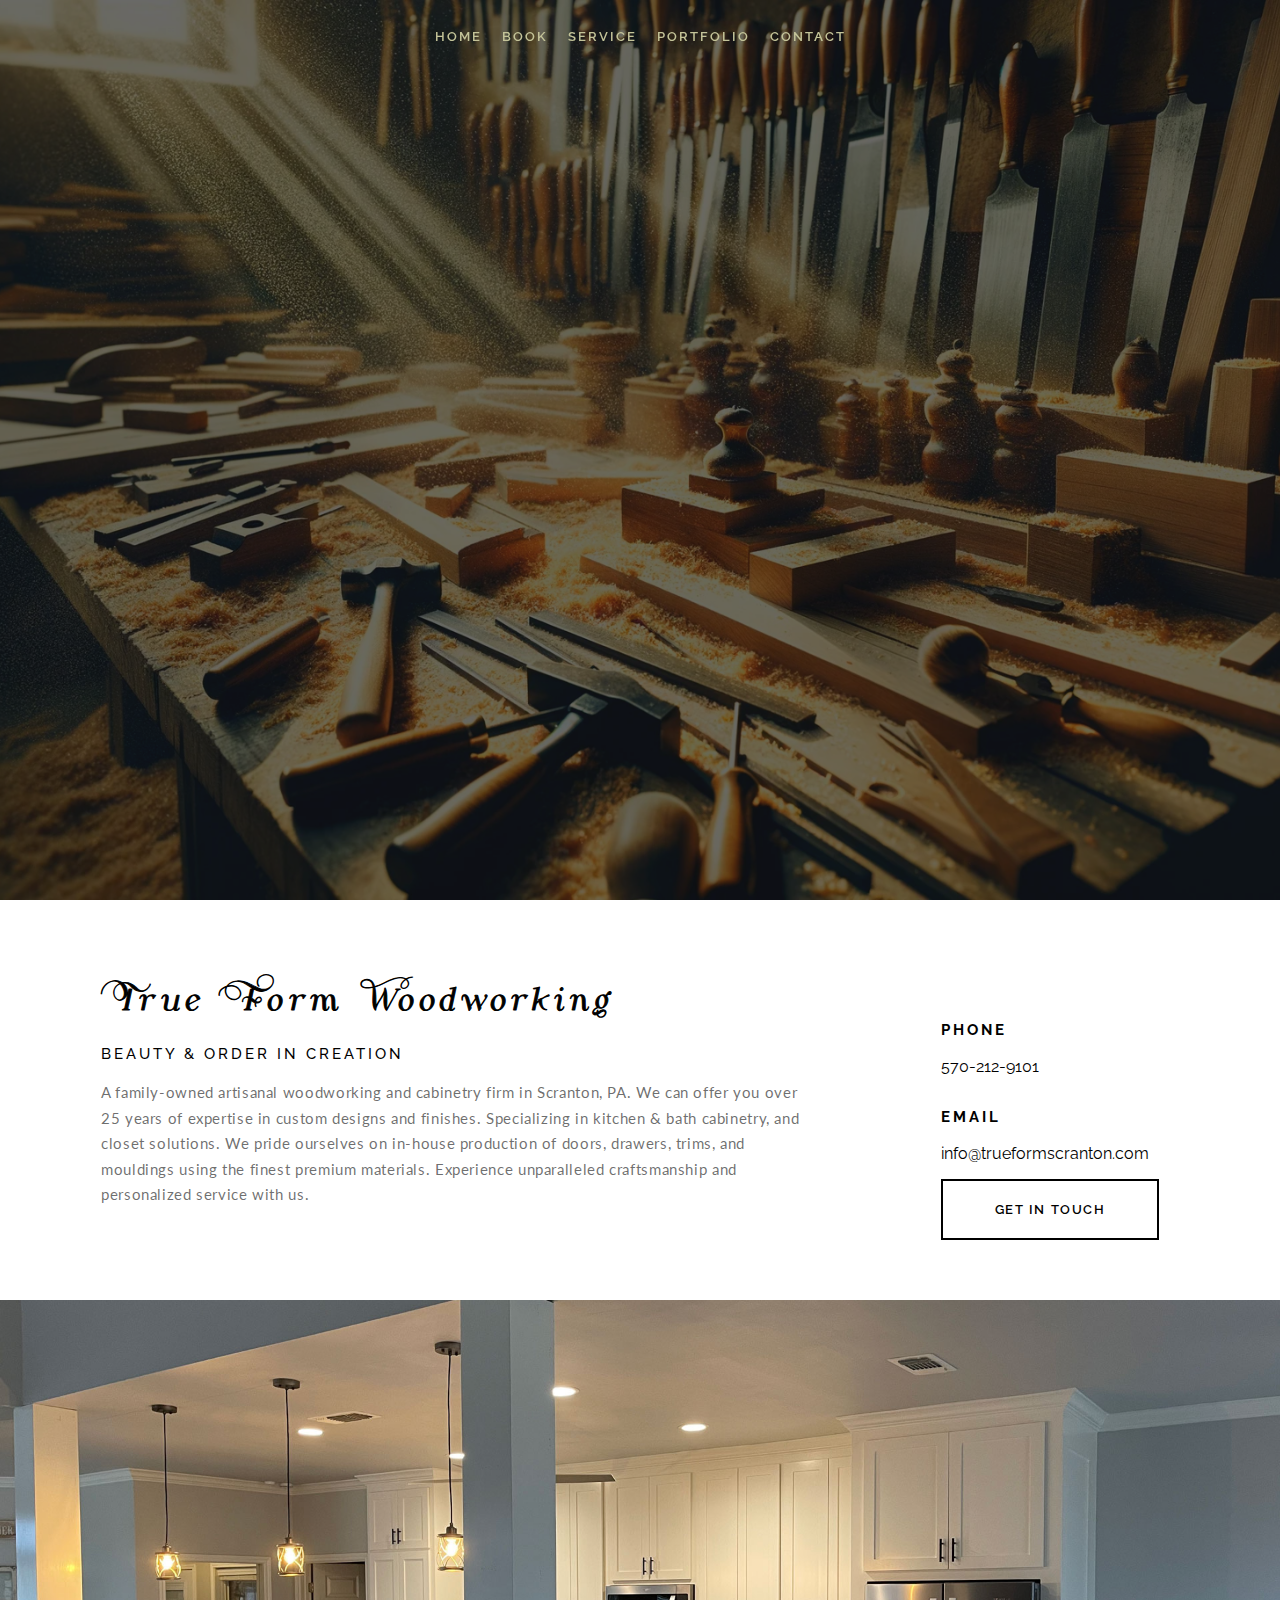
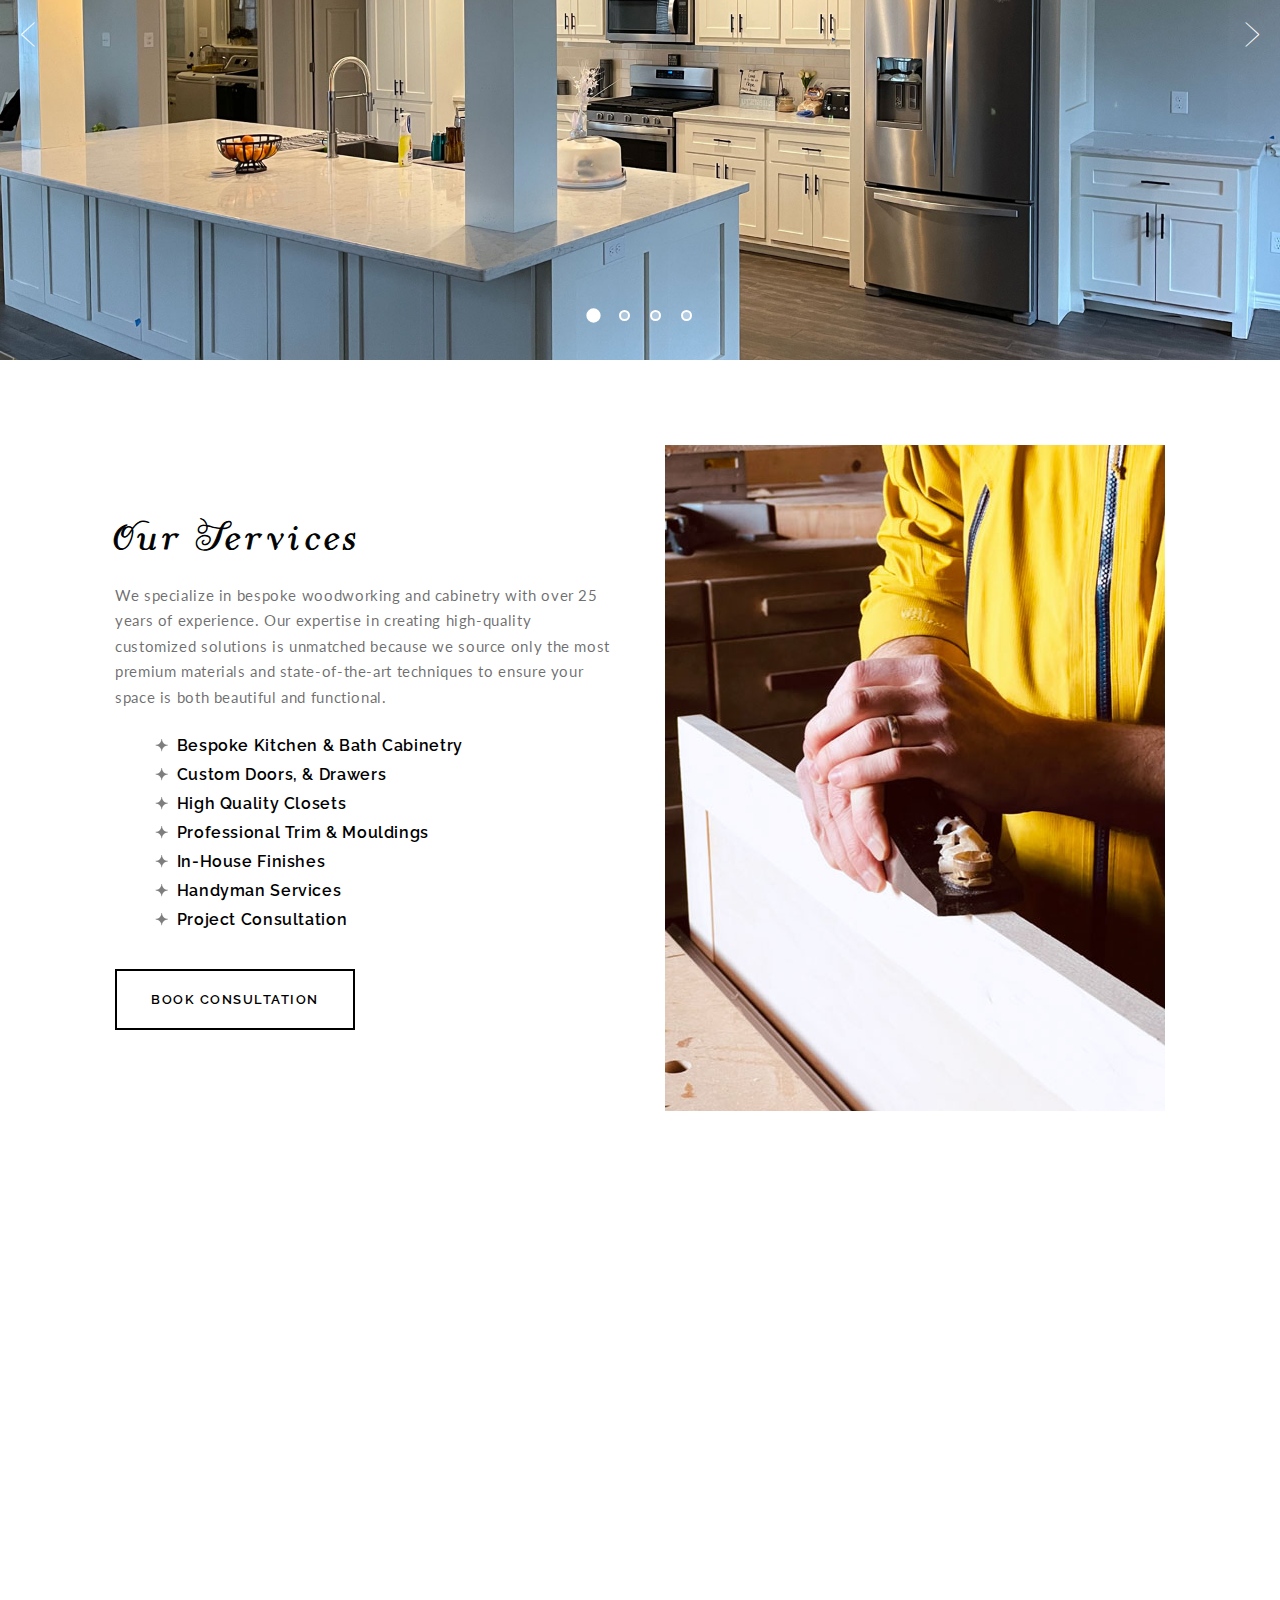
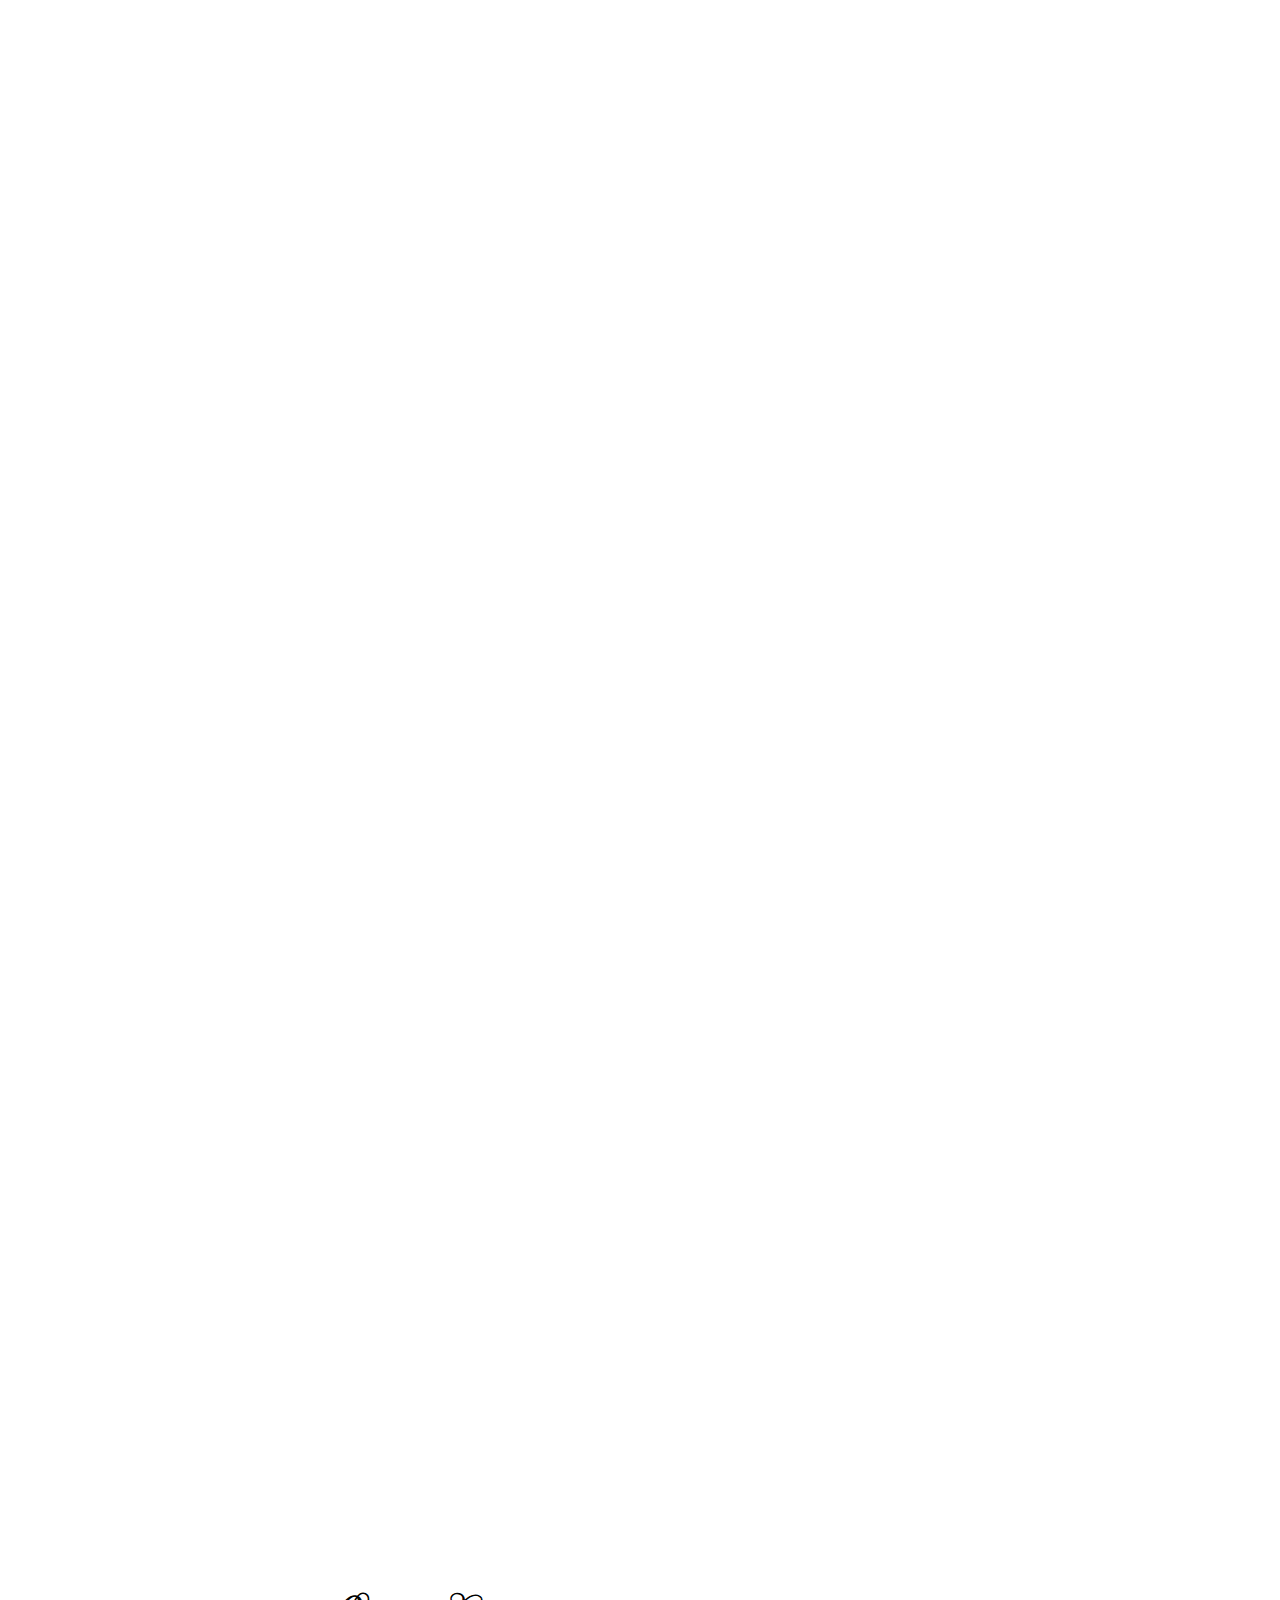
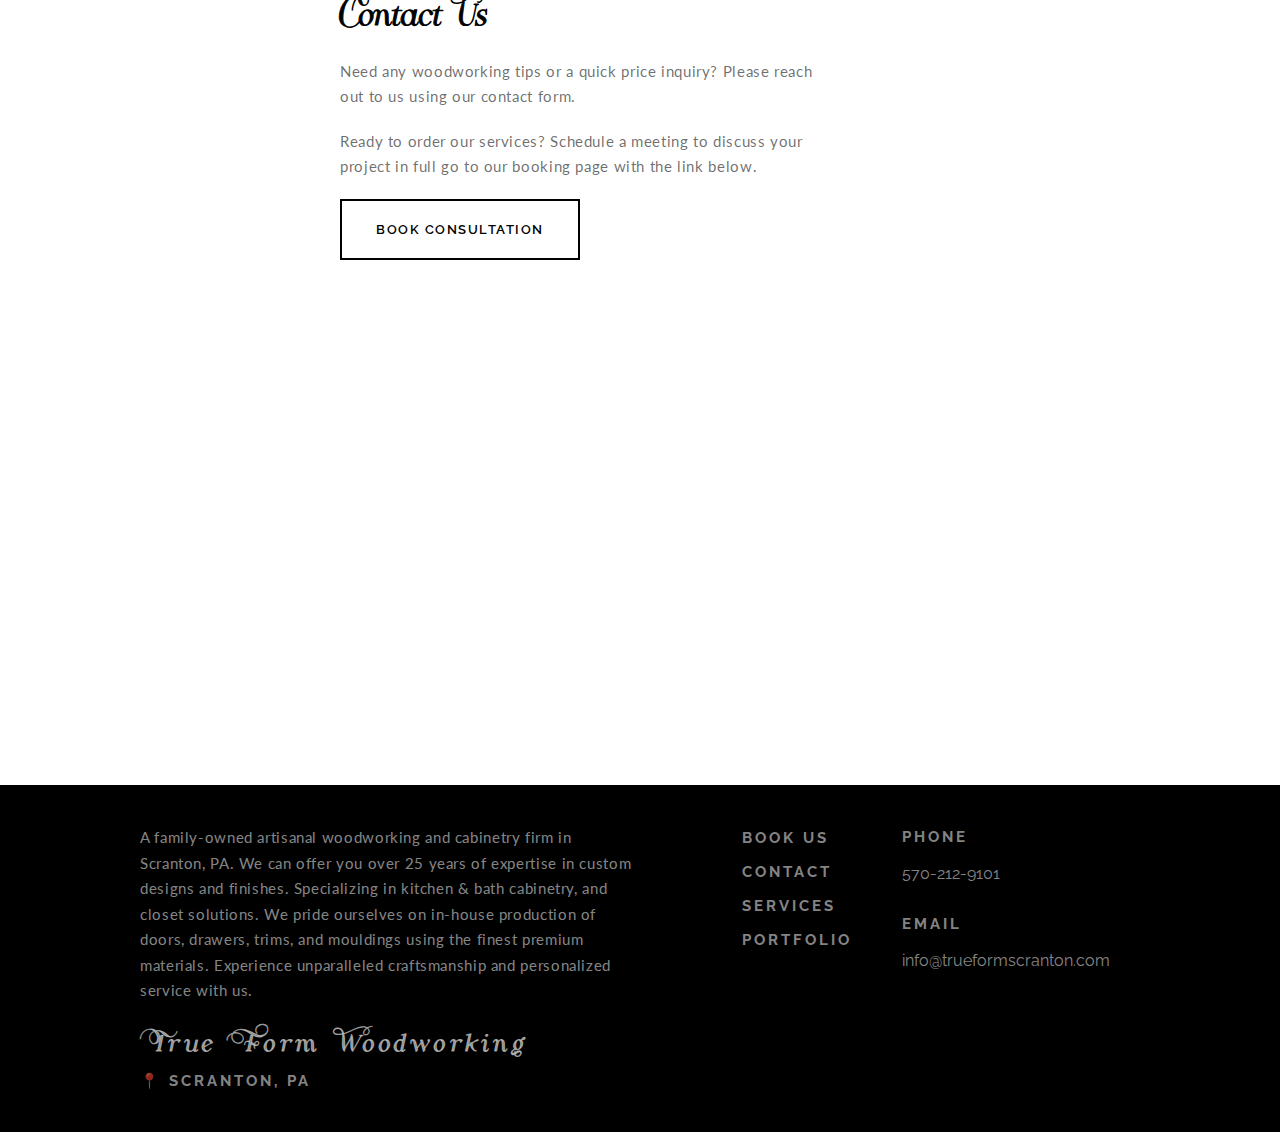
==== commit 8b5a846d: "Add Images, Favicon, Updated Image Preloader" ====
--- a/index.html
+++ b/index.html
@@ -7,6 +7,9 @@
     <link rel="stylesheet" href="./css/styles.css">
     <link rel="stylesheet" href="./css/project-popup.css">
     <link rel="stylesheet" href="./css/mobile-nav.css">
+    <link rel="icon" type="image/png" href="./images/favicon.ico" sizes="32x32" />
+    <link rel="icon" type="image/png" href="./images/favicon-32x32.png" sizes="32x32" />
+    <link rel="icon" type="image/png" href="./imagesfavicon-16x16.png" sizes="16x16" />
     <title>True Form Woodworking: Custom Cabinetry & Woodwork in Scranton, PA</title>
     <meta name="description" content="Discover unparalleled craftsmanship with True Form Woodworking, a family-owned artisanal woodworking firm in Scranton, PA. Specializing in bespoke kitchen & bath cabinetry, closets, and custom woodworking solutions. With over 25 years of expertise, we pride ourselves on in-house production using premium materials. Elevate your space with our personalized service and high-quality finishes.">
     <meta name="keywords" content="True Form Woodworking, custom cabinetry, artisanal woodworking Scranton PA, bespoke kitchen cabinets, custom bath cabinetry, custom closets, woodworking services, high-quality finishes, in-house production, premium materials, personalized service, craftsmanship, woodworking projects, custom woodwork, luxury cabinetry solutions, woodworking consultation, Scranton woodworking firm">
@@ -103,6 +106,23 @@
             </div>
 
 
+            <div class="project-popup" id="antiqueCabinetryTanView">
+                <div class="project-popup-top">
+                    <h3>ANTIQUE CABINETRY</h3>
+                    <div class="popup-toggle" id="popupToggle">&#x2715</div>
+                </div>
+                
+                <div class="slideshow-controls">
+                    <span class="slideshow-arrow left" id="projPrevSlide"><</span>
+                    <span class="slideshow-arrow right" id="projNextSlide">></span>
+                </div>                
+                
+                <div class="project-popup-desc">
+                    <p>One of our larger projects showcasing an elegant beaded cabinetry full width overlay designed and hand crafted for a clients kitchen cabinets, tall pantry cabinets, and a large walk-in closet. Our team also created and installed the trim for the windows, wall skirts, the two spacious bookcases, as well as the incredible rafters & paneled woodwork on the ceiling.</p>
+                </div>
+            </div>
+
+
             <div class="project-popup" id="computerRoomView">
                 <div class="project-popup-top">
                     <h3>CONFERENCE ROOM</h3>
@@ -118,6 +138,7 @@
                     <p>A glossy, modern conference table paired with a streamlined, wall-mounted desk unit, both featuring rich wood tones that bring warmth and elegance to this contemporary office space.</p>
                 </div>
             </div>
+
 
             <div class="project-popup" id="tradVanityView">
                 <div class="project-popup-top">
@@ -308,6 +329,12 @@
                                 <h4>Modern Shaker Kitchen</h4>
                             </a>
                         </div>
+                        <div class="project" id="antiqueCabinetryTan">
+                            <a>
+                                <img class="darken" src="./images/beaded-tan-cab/beaded-tan-cover.jpg" alt="" loading="lazy" decoding="async">
+                                <h4>Antique Cabinetry</h4>
+                            </a>
+                        </div>
                         <div class="project" id="computerRoom">
                             <a>
                                 <img class="darken" src="./images/computer-room/computer-room-cover.jpg" alt="" loading="lazy" decoding="async">
